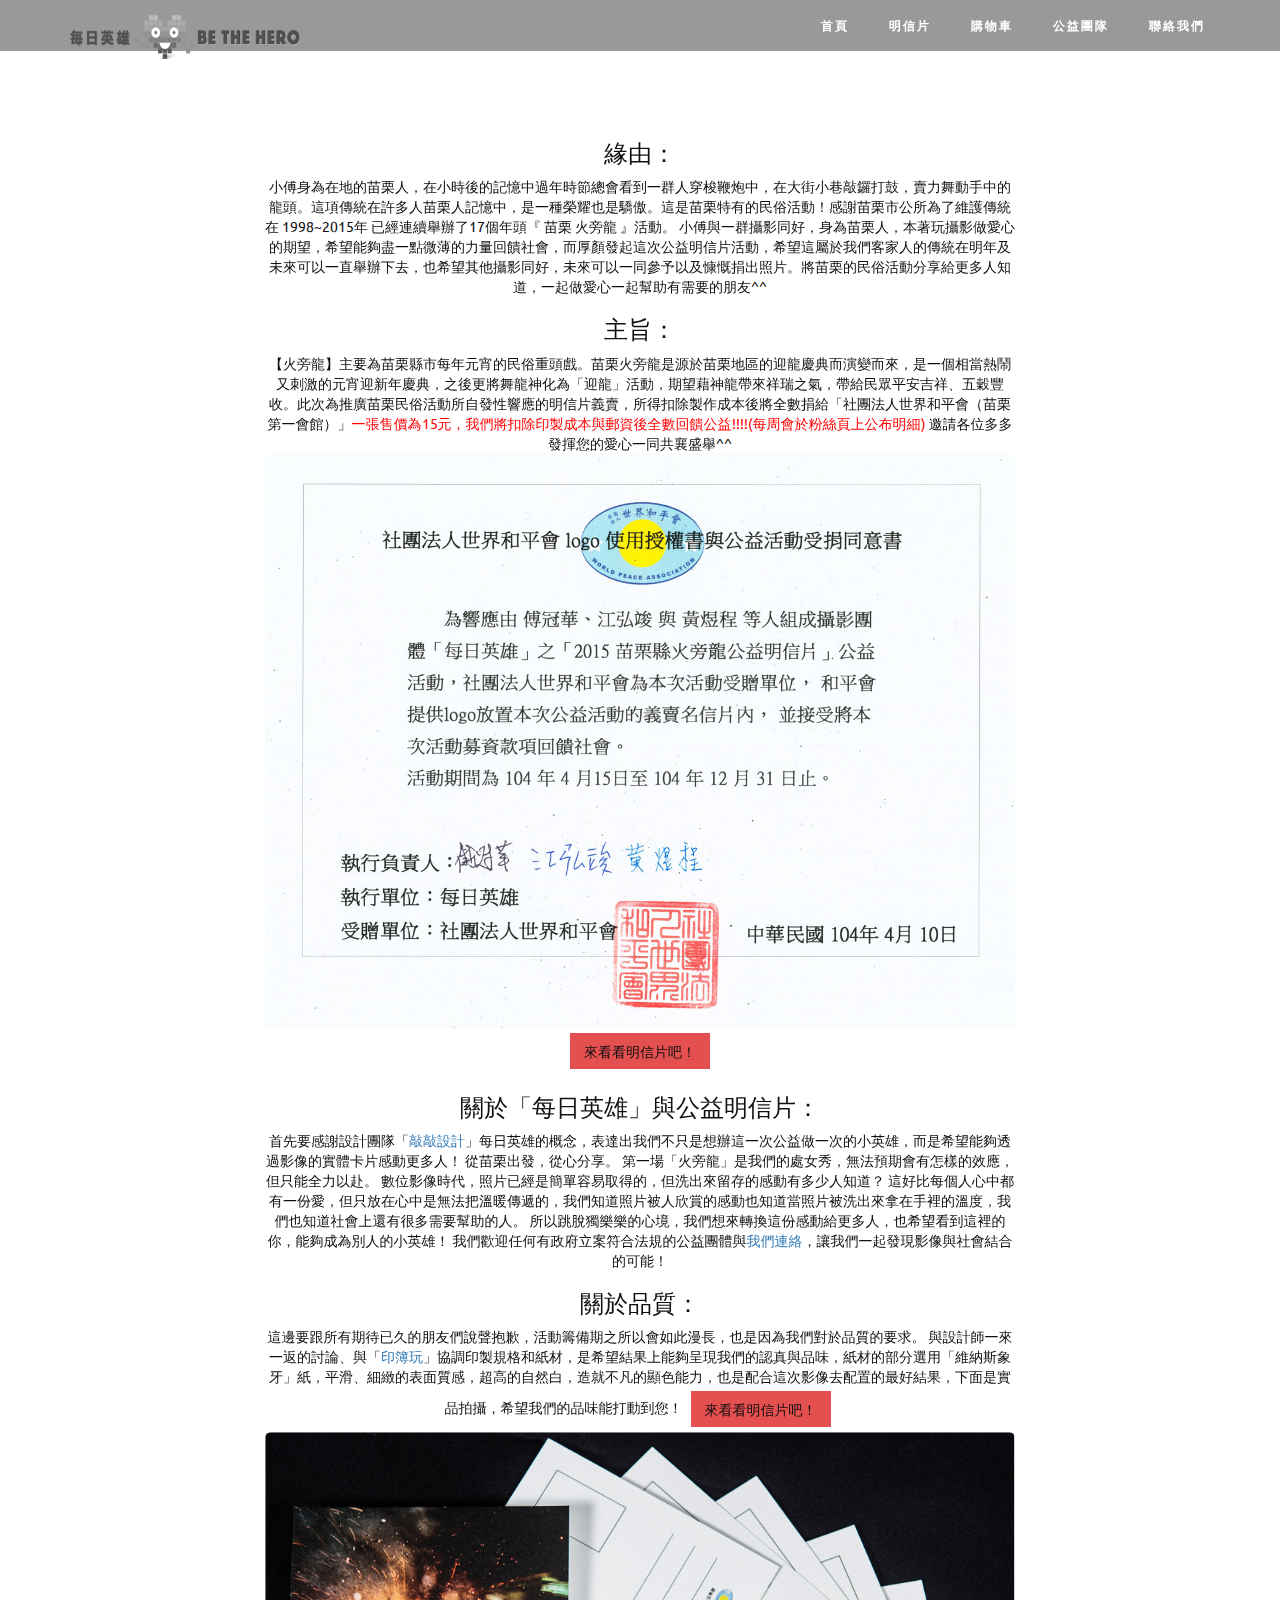
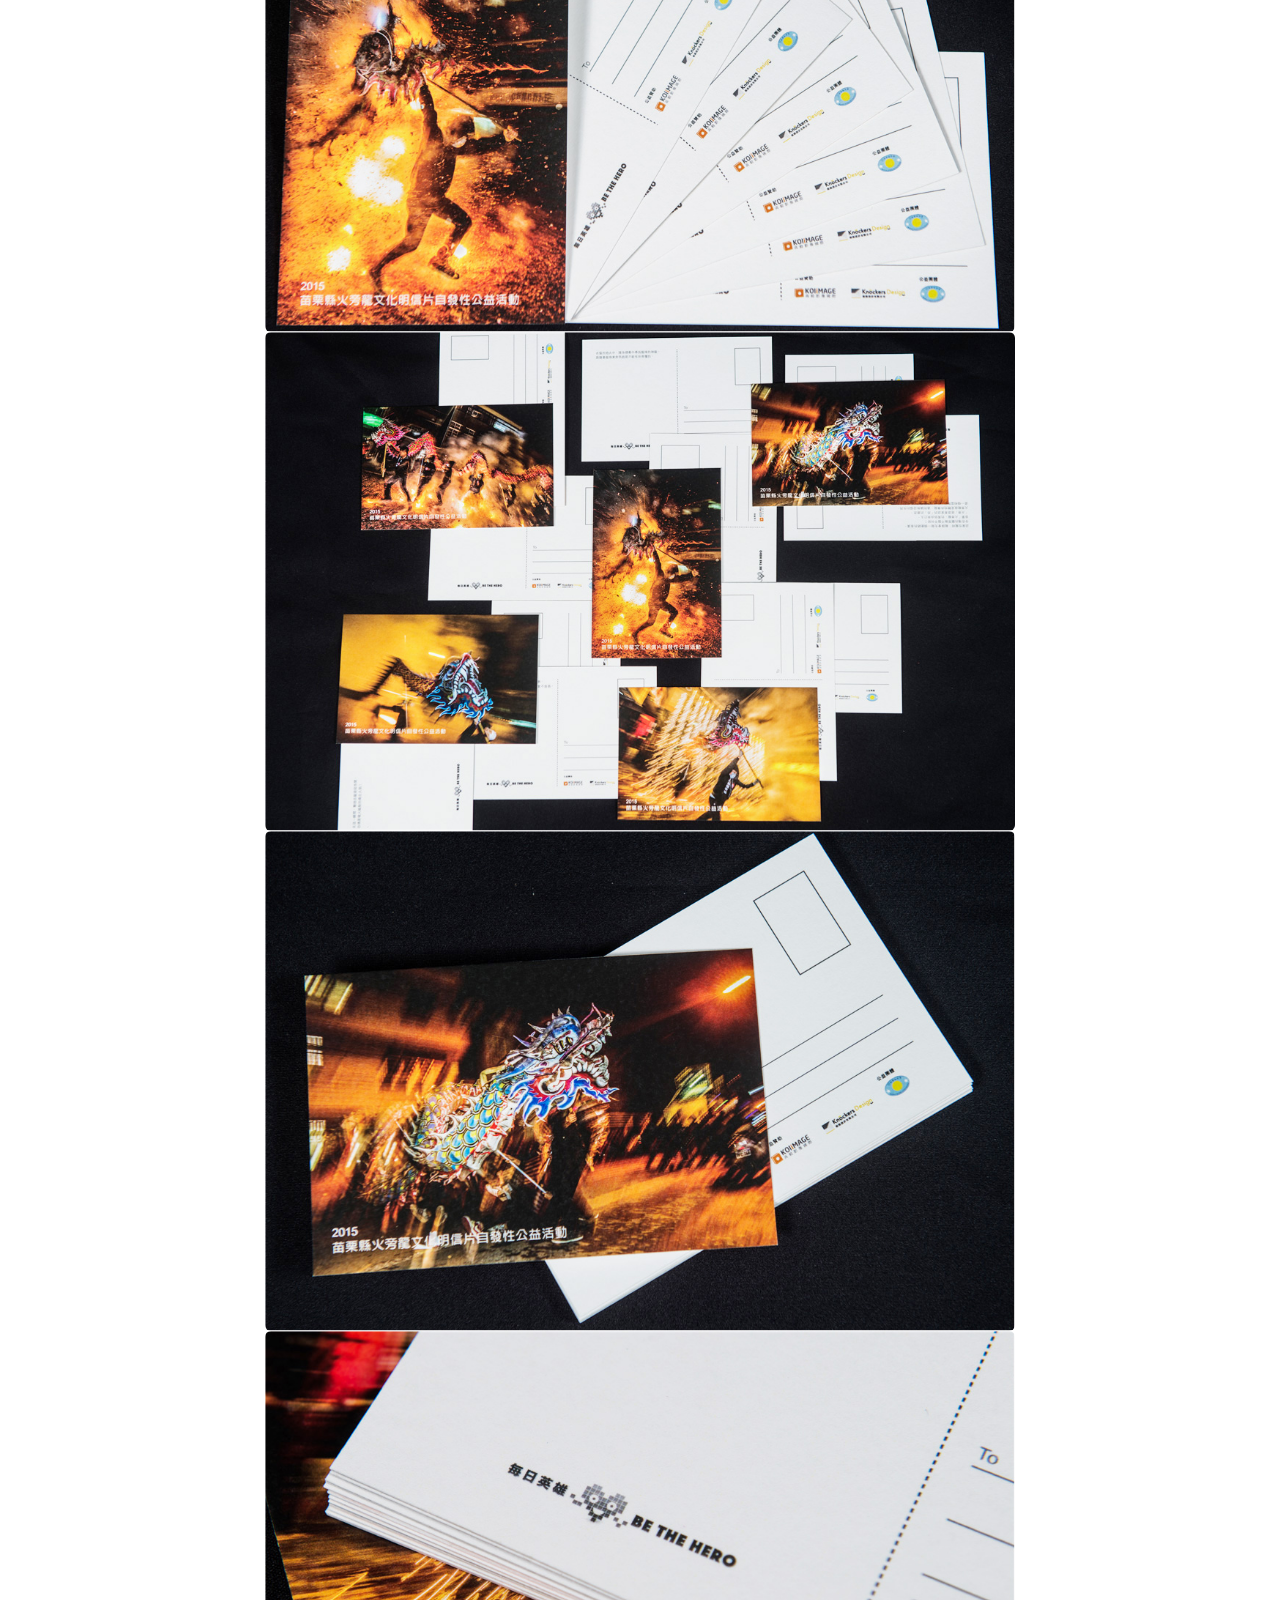
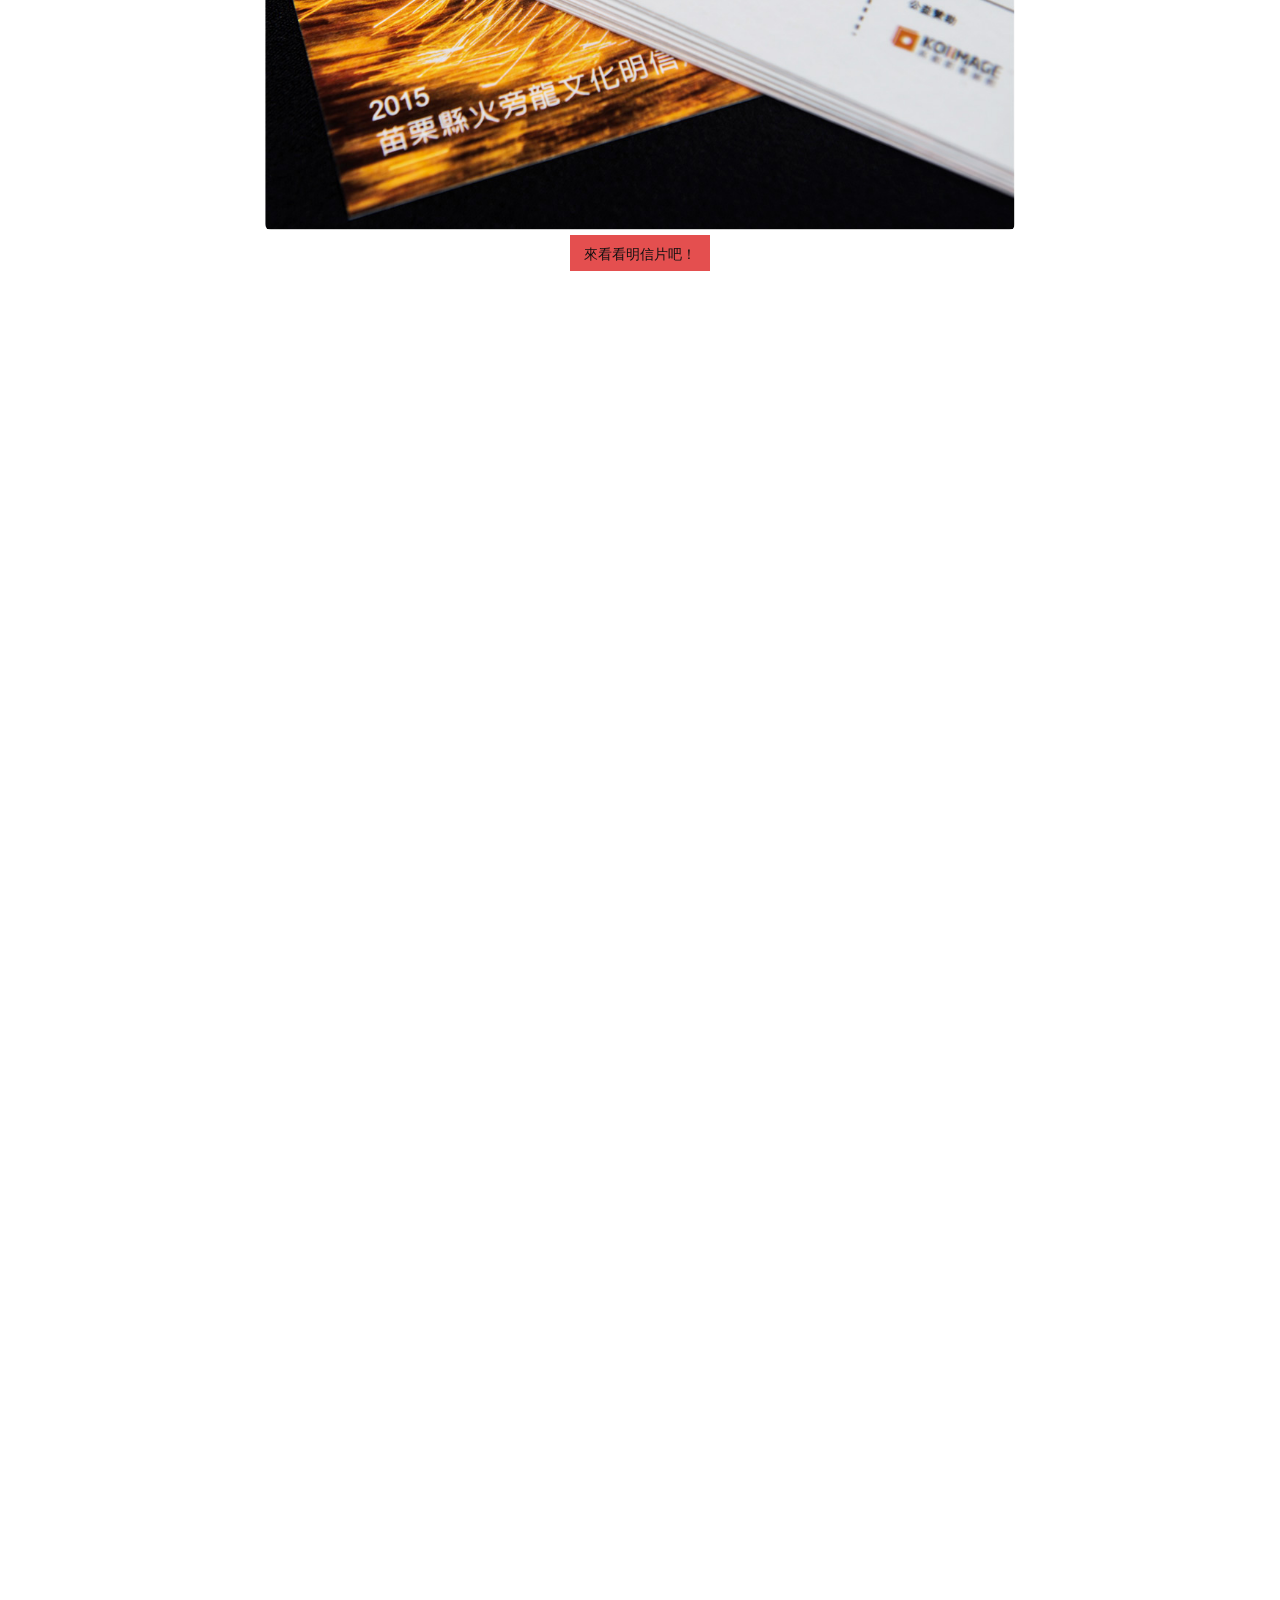
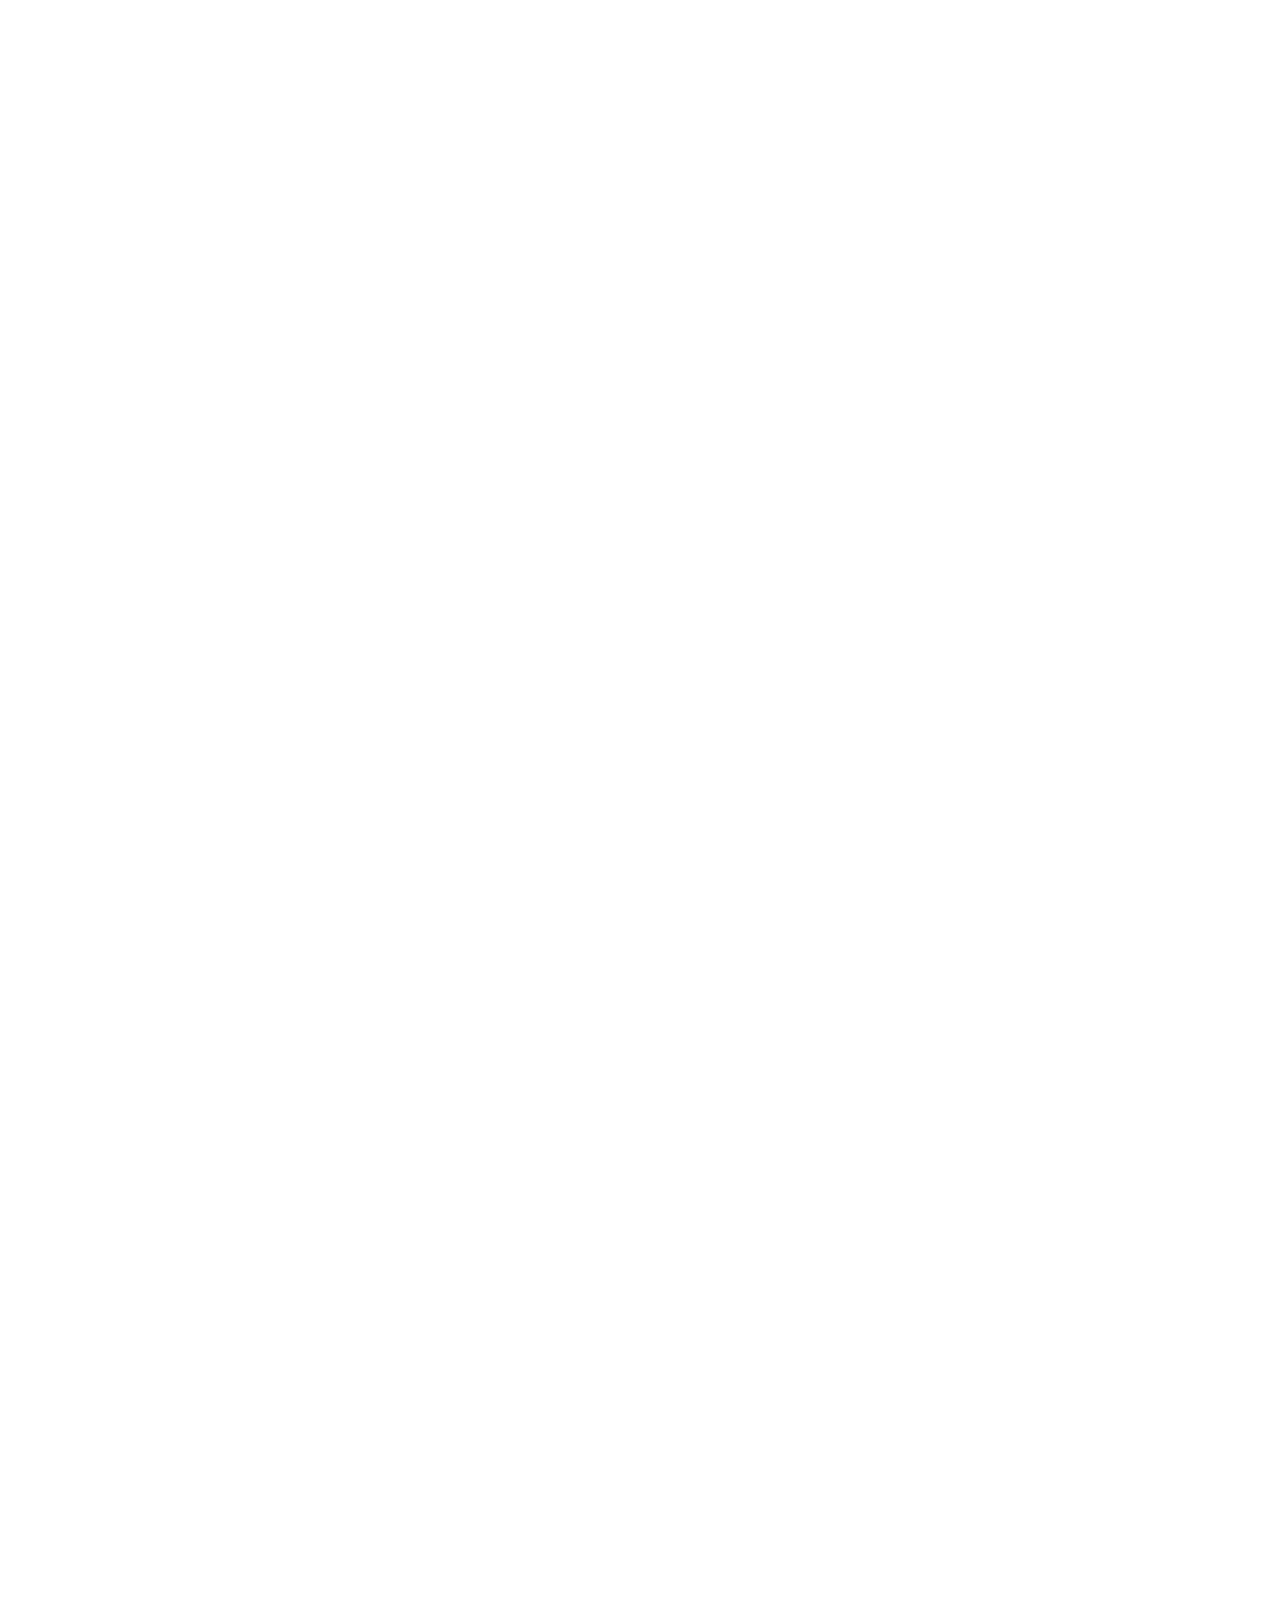
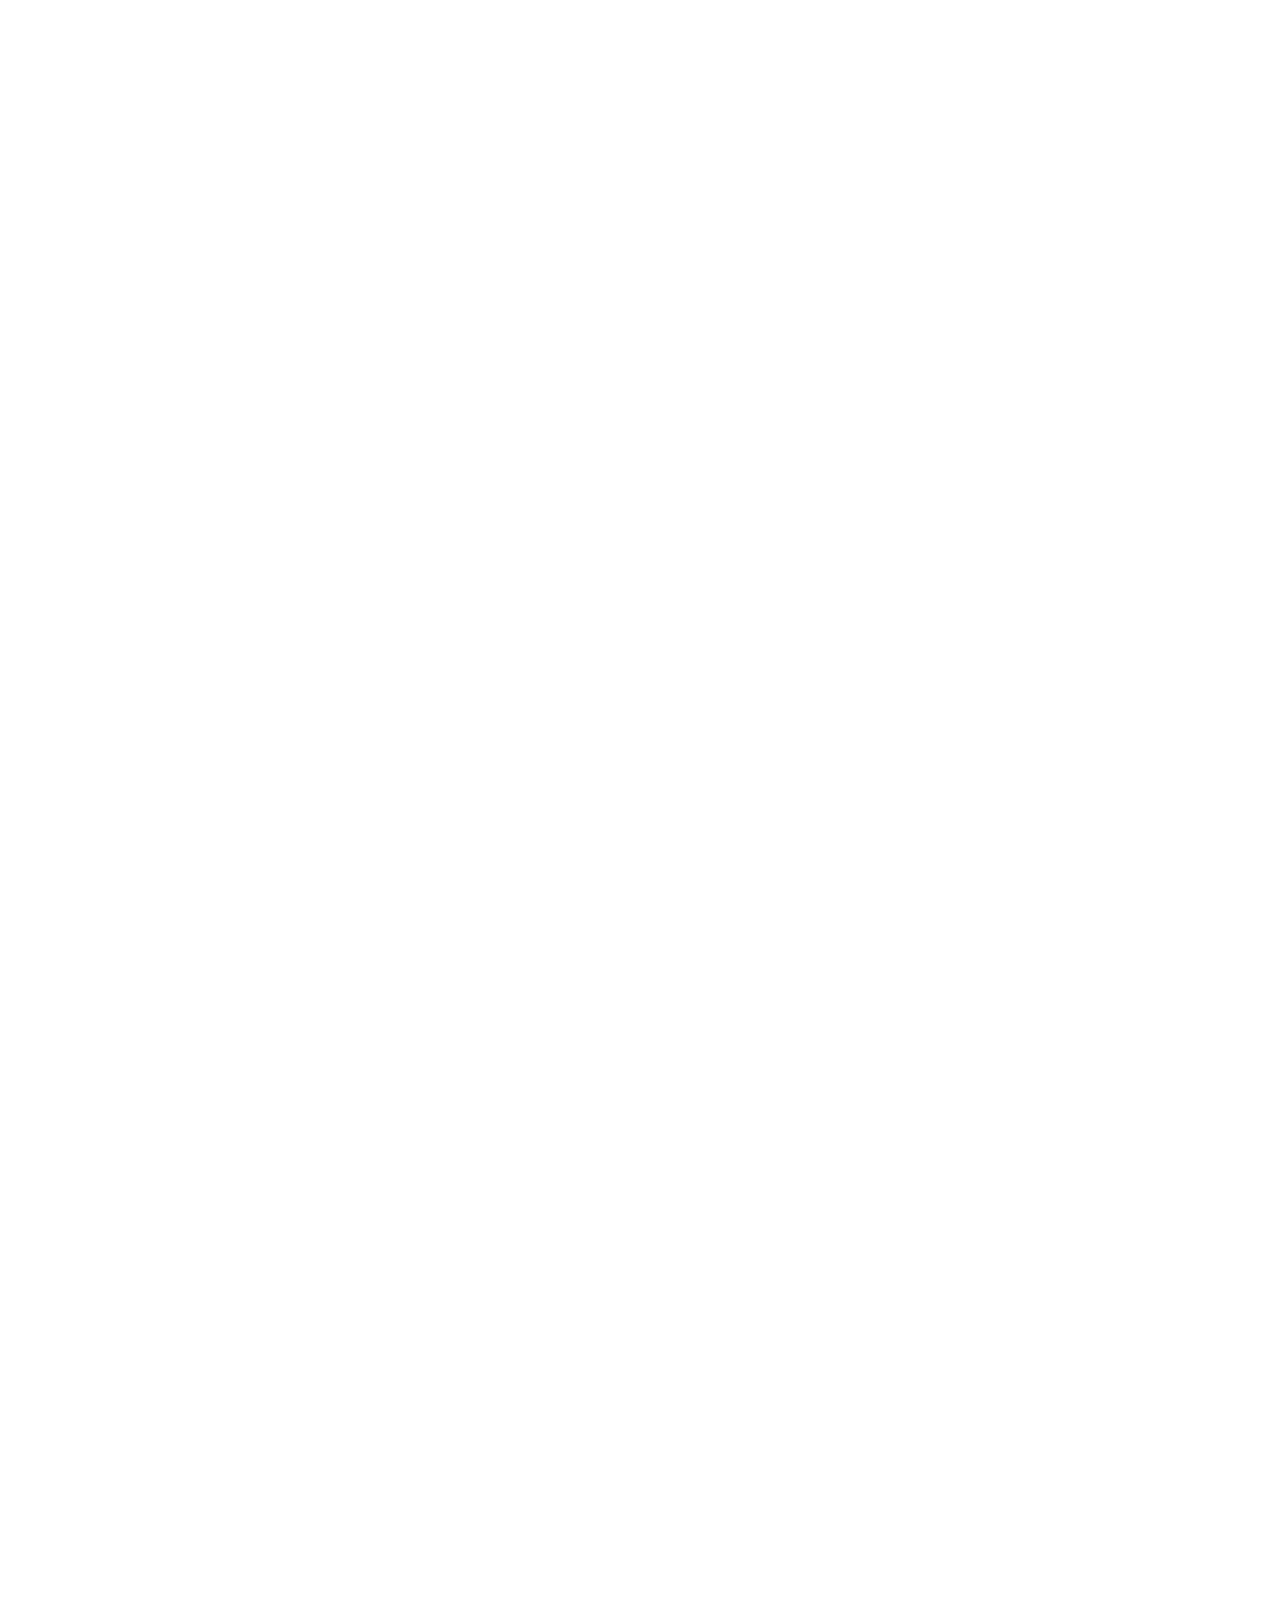
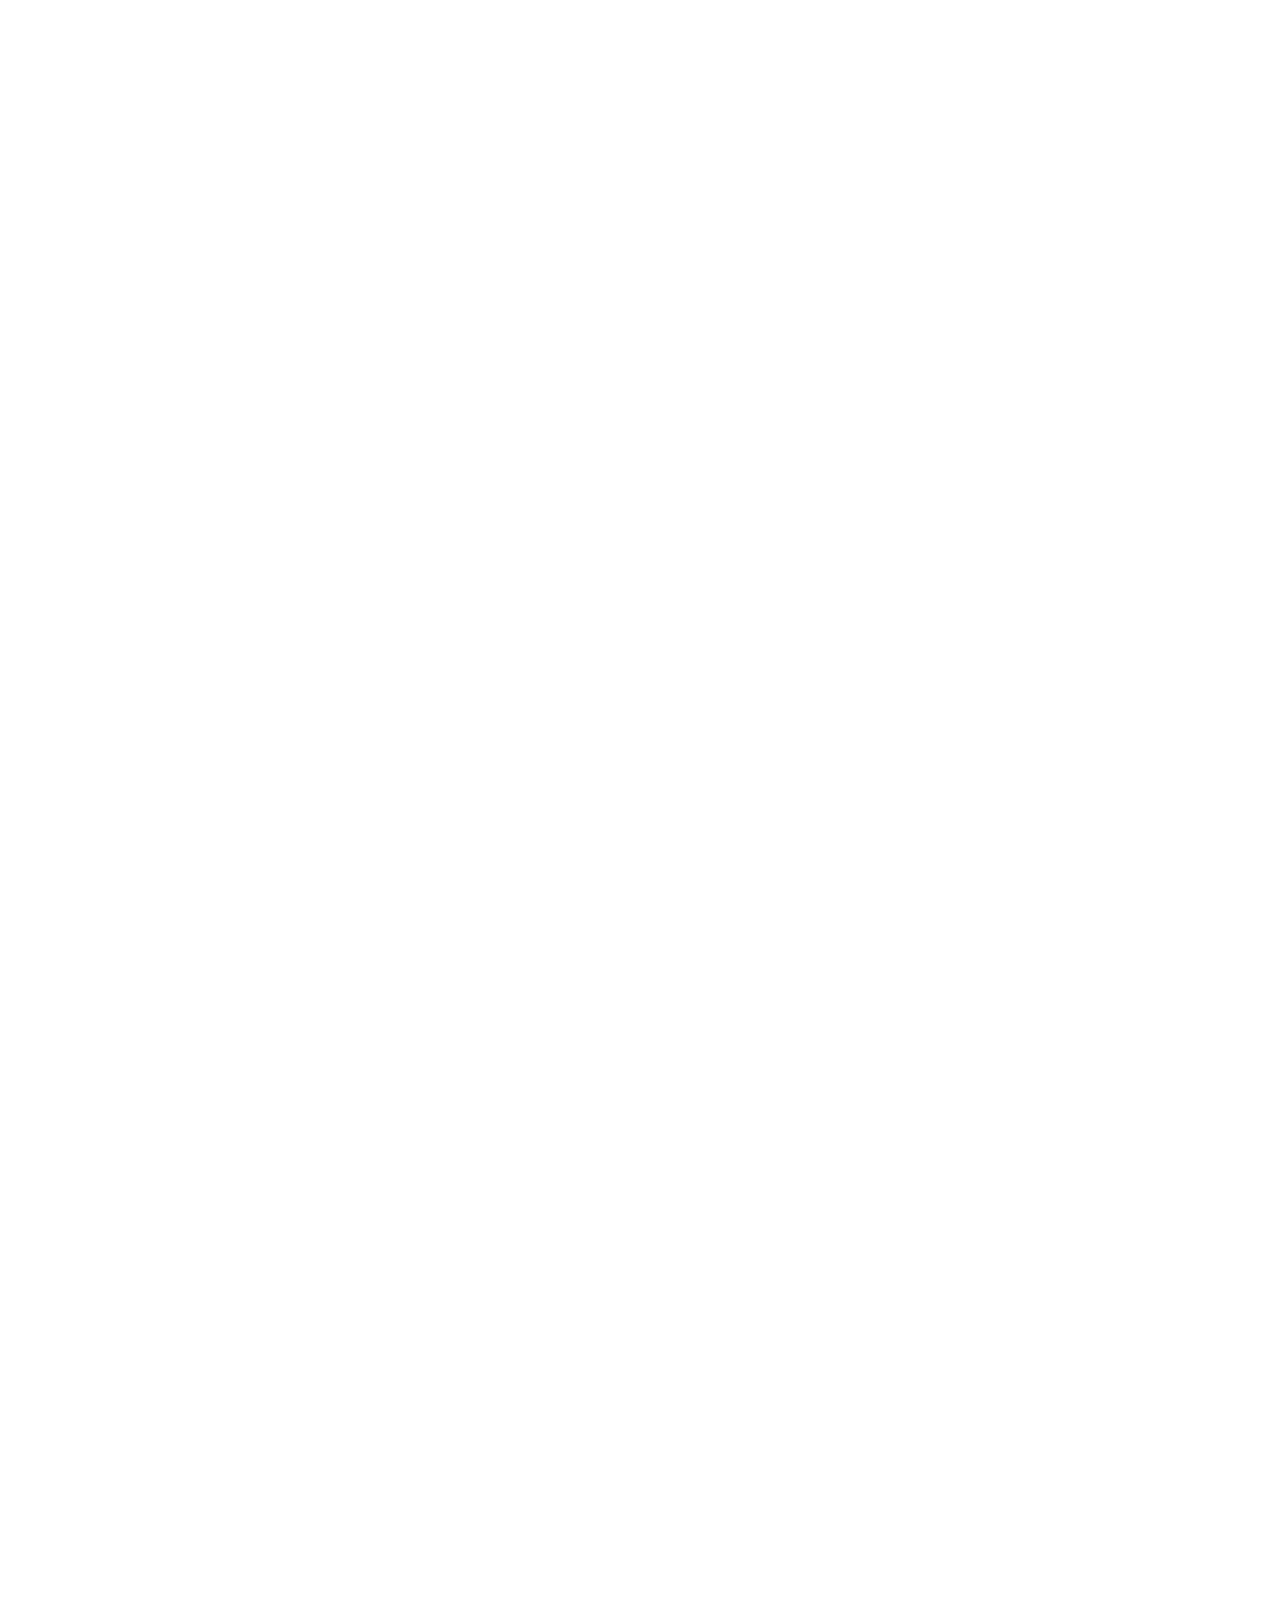
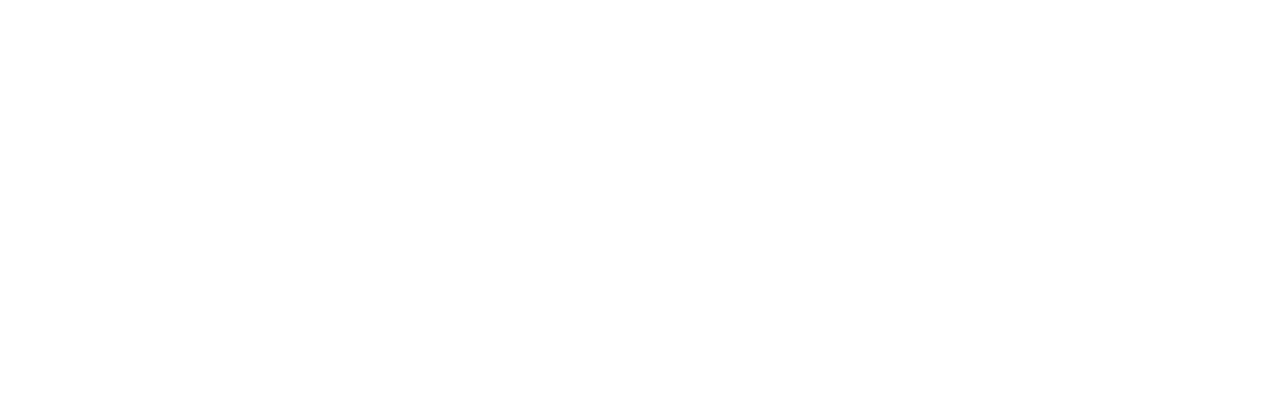
==== postcard-campaign01/index.html @ f2a94be0 "init" ====
<!DOCTYPE html>
<html lang="zh_TW" class="no-js" >
<head>
<meta charset="utf-8" />
<meta name="viewport" content="width=device-width, initial-scale=1, maximum-scale=1" />
<meta name="description" content="" />
<meta name="author" content="Mxp.TW" />
<!--[if IE]>
<meta http-equiv="X-UA-Compatible" content="IE=edge,chrome=1">
<![endif]-->
<title>每日英雄 - 2015 苗栗縣火旁龍明信片自發性公益活動</title>
<link rel='shortcut icon' type='image/x-icon' href='../static/camp01/fav.ico' />
<link rel="image_src" href="../static/assets/img/fbsharelogo.png"/>
<meta property="og:title" content="每日英雄 - 2015 苗栗縣火旁龍明信片自發性公益活動"/>
<meta name="description" content="「每日英雄」的概念是「在日常生活的每一天，我們都可以或是都應該要當自己與別人的英雄，為了社會為了自己努力，成就每一個
有愛的瞬間」">
<meta property="og:description" content="「每日英雄」的概念是「在日常生活的每一天，我們都可以或是都應該要當自己與別人的英雄，為了社會為了自己努力，成就每一個
有愛的瞬間」"/>
<meta property="og:type" content="article"/>
<meta property="article:tag" content="公益 ,明信片 ,每日英雄 ,火旁龍 ,苗栗 ,地方文化 ,民俗活動"/>
<meta property="og:image" content="../static/assets/img/fbsharelogo.png"/>
<meta property="article:author" content="Mxp.TW"/>
<link rel="canonical" href="https://www.mxp.tw/dailyhero/postcard-campaign01/"/>
<meta property="og:url" content="https://www.mxp.tw/dailyhero/postcard-campaign01/"/>
<link rel="author" href="https://www.mxp.tw/"/>
<!-- BOOTSTRAP CORE CSS -->
<link href="../static/assets/css/bootstrap.css" rel="stylesheet" />
<!-- ION ICONS STYLES -->
<link href="../static/assets/css/ionicons.css" rel="stylesheet" />
<!-- FONT AWESOME ICONS STYLES -->
<link href="../static/assets/css/font-awesome.css" rel="stylesheet" />
<!-- FANCYBOX POPUP STYLES -->
<link href="../static/assets/js/source/jquery.fancybox.css" rel="stylesheet" />
<!-- STYLES FOR VIEWPORT ANIMATION -->
<link href="../static/assets/css/animations.min.css" rel="stylesheet" />
<!-- CUSTOM CSS -->
<link href="../static/assets/css/style-red.css" rel="stylesheet" />
<link href="../static/assets/css/bootstrap-select.min.css" rel="stylesheet" />
<link href="../static/assets/css/bootstrap-spinner.css" rel="stylesheet" />
<link href="../static/assets/css/waitMe.min.css" rel="stylesheet" />
<!-- HTML5 Shiv and Respond.js for IE8 support of HTML5 elements and media queries -->
<!-- WARNING: Respond.js doesn't work if you view the page via file:// -->
<!--[if lt IE 9]>
<script src="https://oss.maxcdn.com/libs/html5shiv/3.7.0/html5shiv.js"></script>
<script src="https://oss.maxcdn.com/libs/respond.js/1.4.2/respond.min.js"></script>
<![endif]-->
<script>
  (function(i,s,o,g,r,a,m){i['GoogleAnalyticsObject']=r;i[r]=i[r]||function(){
  (i[r].q=i[r].q||[]).push(arguments)},i[r].l=1*new Date();a=s.createElement(o),
  m=s.getElementsByTagName(o)[0];a.async=1;a.src=g;m.parentNode.insertBefore(a,m)
  })(window,document,'script','//www.google-analytics.com/analytics.js','ga');

  ga('create', 'UA-44220076-3', 'auto');
  ga('send', 'pageview');

</script>
</head>
<body data-spy="scroll" data-target="#menu-section">
<!--MENU SECTION START-->
<div class="navbar navbar-inverse navbar-fixed-top scroll-me" id="menu-section" >
<div class="container">
<div class="navbar-header">
<button type="button" class="navbar-toggle" data-toggle="collapse" data-target=".navbar-collapse">
<span class="icon-bar"></span>
<span class="icon-bar"></span>
<span class="icon-bar"></span>
</button>
<a class="navbar-brand" href="https://www.facebook.com/DailyHeroTeam"><img src="../static/assets/img/dhlogo.png" alt="2015火旁龍明信片公益活動" />
</a>
</div>
<div class="navbar-collapse collapse">
<ul class="nav navbar-nav navbar-right">
<li><div class="fb-like" style="top:10px;" data-href="https://www.mxp.tw/dailyhero/postcard-campaign01/" data-width="200px" data-layout="button" data-action="like" data-show-faces="false" data-share="true"></div></li>
<li><a href="https://www.mxp.tw/dailyhero/postcard-campaign01/#home">首頁</a></li>
<li><a href="https://www.mxp.tw/dailyhero/postcard-campaign01/#card">明信片</a></li>
<li><a href="https://www.mxp.tw/dailyhero/postcard-campaign01/#checkout">購物車</a></li>
<li><a href="https://www.mxp.tw/dailyhero/postcard-campaign01/#team">公益團隊</a></li>
<li><a href="https://www.mxp.tw/dailyhero/postcard-campaign01/#contact">聯絡我們</a></li>
</ul>
</div>

</div>
</div>
<!--MENU SECTION END-->



<!--HOME SECTION START-->
<div id="home">
<div class="container">
<div class="row animate-in" data-anim-type="fade-in-up">
<div class="col-sm-6 col-sm-offset-3 col-md-6 col-md-offset-3 col-lg-8 col-lg-offset-2 scroll-me">
<h3>緣由：</h3>
小傅身為在地的苗栗人，在小時後的記憶中過年時節總會看到一群人穿梭鞭炮中，在大街小巷敲鑼打鼓，賣力舞動手中的龍頭。這項傳統在許多人苗栗人記憶中，是一種榮耀也是驕傲。這是苗栗特有的民俗活動！感謝苗栗市公所為了維護傳統在 1998~2015年 已經連續舉辦了17個年頭『 苗栗 火旁龍 』活動。

小傅與一群攝影同好，身為苗栗人，本著玩攝影做愛心的期望，希望能夠盡一點微薄的力量回饋社會，而厚顏發起這次公益明信片活動，希望這屬於我們客家人的傳統在明年及未來可以一直舉辦下去，也希望其他攝影同好，未來可以一同參予以及慷慨捐出照片。將苗栗的民俗活動分享給更多人知道，一起做愛心一起幫助有需要的朋友^^
<h3>主旨：</h3>
【火旁龍】主要為苗栗縣市每年元宵的民俗重頭戲。苗栗火旁龍是源於苗栗地區的迎龍慶典而演變而來，是一個相當熱鬧又刺激的元宵迎新年慶典，之後更將舞龍神化為「迎龍」活動，期望藉神龍帶來祥瑞之氣，帶給民眾平安吉祥、五穀豐收。此次為推廣苗栗民俗活動所自發性響應的明信片義賣，所得扣除製作成本後將全數捐給「社團法人世界和平會（苗栗第一會館）」<span style="color: red;">一張售價為15元，我們將扣除印製成本與郵資後全數回饋公益!!!!(每周會於粉絲頁上公布明細)</span>
邀請各位多多發揮您的愛心一同共襄盛舉^^


<a class="fancybox-media" title="每日英雄與社團法人世界和平會合作" href="../static/assets/img/wpauth.jpg">
<img class="img-responsive img-rounded" src="../static/assets/img/wpauth.jpg" alt="每日英雄與社團法人世界和平會合作" />
</a>

<a class="btn button-custom btn-custom-two" href="#card">來看看明信片吧！</a>
<h3>關於「每日英雄」與公益明信片：</h3>
首先要感謝設計團隊「<a href="./#team">敲敲設計</a>」每日英雄的概念，表達出我們不只是想辦這一次公益做一次的小英雄，而是希望能夠透過影像的實體卡片感動更多人！

從苗栗出發，從心分享。

第一場「火旁龍」是我們的處女秀，無法預期會有怎樣的效應，但只能全力以赴。

數位影像時代，照片已經是簡單容易取得的，但洗出來留存的感動有多少人知道？

這好比每個人心中都有一份愛，但只放在心中是無法把溫暖傳遞的，我們知道照片被人欣賞的感動也知道當照片被洗出來拿在手裡的溫度，我們也知道社會上還有很多需要幫助的人。

所以跳脫獨樂樂的心境，我們想來轉換這份感動給更多人，也希望看到這裡的你，能夠成為別人的小英雄！

我們歡迎任何有政府立案符合法規的公益團體與<a href="./#contact">我們連絡</a>，讓我們一起發現影像與社會結合的可能！
<h3>關於品質：</h3>
這邊要跟所有期待已久的朋友們說聲抱歉，活動籌備期之所以會如此漫長，也是因為我們對於品質的要求。

與設計師一來一返的討論、與「<a href="./#team">印簿玩</a>」協調印製規格和紙材，是希望結果上能夠呈現我們的認真與品味，紙材的部分選用「維納斯象牙」紙，平滑、細緻的表面質感，超高的自然白，造就不凡的顯色能力，也是配合這次影像去配置的最好結果，下面是實品拍攝，希望我們的品味能打動到您！

<a class="btn button-custom btn-custom-two" href="#card">來看看明信片吧！</a>

<a class="fancybox-media" title="每日英雄與印簿玩公益印刷合作" href="../static/assets/img/sample02.jpg">
<img class="img-responsive img-rounded" src="../static/assets/img/sample02.jpg" alt="每日英雄與印簿玩公益印刷合作" />
</a>
<a class="fancybox-media" title="每日英雄與印簿玩公益印刷合作" href="../static/assets/img/sample03.jpg">
<img class="img-responsive img-rounded" src="../static/assets/img/sample03.jpg" alt="每日英雄與印簿玩公益印刷合作" />
</a>
<a class="fancybox-media" title="每日英雄與印簿玩公益印刷合作" href="../static/assets/img/sample04.jpg">
<img class="img-responsive img-rounded" src="../static/assets/img/sample04.jpg" alt="每日英雄與印簿玩公益印刷合作" />
</a>
<a class="fancybox-media" title="每日英雄與印簿玩公益印刷合作" href="../static/assets/img/sample05.jpg">
<img class="img-responsive img-rounded" src="../static/assets/img/sample05.jpg" alt="每日英雄與印簿玩公益印刷合作" />
</a>

<a class="btn button-custom btn-custom-two" href="#card">來看看明信片吧！</a>

</div>
</div>
</div>
</div>
<!--HOME SECTION END-->
<!--CARD SECTION START-->

<section id="card">
<div class="container">
<div class="row text-center header animate-in" data-anim-type="fade-in-up">
<div class="col-xs-12 col-sm-12 col-md-12 col-lg-12">
<h3>點選卡片圖示查看</h3>

<hr />

</div>
</div>
<div class="row pad-bottom animate-in" data-anim-type="fade-in-up">
<div class="col-xs-12 col-sm-3 col-md-3 col-lg-3">
<h2>#1 - 包龍</h2>
<div class="work-wrapper"><a class="fancybox-media" title="#1 - 包龍" href="../static/camp01/1.jpg">
<img class="img-responsive img-rounded" src="../static/camp01/1.jpg" alt="" />
</a>
<h4>#1 - 包龍</h4>
</div>
</div>
<div class="col-xs-12 col-sm-3 col-md-3 col-lg-3">
<h3>選擇張數</h3>
<select id="c1" class="selectpicker">
<option>0</option>
<option>1</option>
<option>2</option>
<option>3</option>
<option>4</option>
<option>5</option>
<option>6</option>
<option>7</option>
<option>8</option>
<option>9</option>
<option>10</option>
</select>

</div>
<div class="col-xs-12 col-sm-3 col-md-3 col-lg-3">
<h2>#2 - 丟炮手</h2>
<div class="work-wrapper"><a class="fancybox-media" title="#2 - 丟炮手" href="../static/camp01/2.jpg">
<img class="img-responsive img-rounded" src="../static/camp01/2.jpg" alt="" />
</a>
<h4>#2 - 丟炮手</h4>
</div>
</div>
<div class="col-xs-12 col-sm-3 col-md-3 col-lg-3">
<h3>選擇張數</h3>
<select id="c2" class="selectpicker">
<option>0</option>
<option>1</option>
<option>2</option>
<option>3</option>
<option>4</option>
<option>5</option>
<option>6</option>
<option>7</option>
<option>8</option>
<option>9</option>
<option>10</option>
</select>

</div>
</div>
<div class="row pad-bottom animate-in" data-anim-type="fade-in-up">
<div class="col-xs-12 col-sm-3 col-md-3 col-lg-3">
<h2>#3 - 表演舞龍</h2>
<div class="work-wrapper"><a class="fancybox-media" title="#3 - 表演舞龍" href="../static/camp01/3.jpg">
<img class="img-responsive img-rounded" src="../static/camp01/3.jpg" alt="" />
</a>
<h4>#3 - 表演舞龍</h4>
</div>
</div>
<div class="col-xs-12 col-sm-3 col-md-3 col-lg-3">
<h3>選擇張數</h3>
<select id="c3" class="selectpicker">
<option>0</option>
<option>1</option>
<option>2</option>
<option>3</option>
<option>4</option>
<option>5</option>
<option>6</option>
<option>7</option>
<option>8</option>
<option>9</option>
<option>10</option>
</select>

</div>
<div class="col-xs-12 col-sm-3 col-md-3 col-lg-3">
<h2>#4 - 勇者</h2>
<div class="work-wrapper"><a class="fancybox-media" title="#4 - 勇者" href="../static/camp01/4.jpg">
<img class="img-responsive img-rounded" src="../static/camp01/4.jpg" alt="" />
</a>
<h4>#4 - 勇者</h4>
</div>
</div>
<div class="col-xs-12 col-sm-3 col-md-3 col-lg-3">
<h3>選擇張數</h3>
<select id="c4" class="selectpicker">
<option>0</option>
<option>1</option>
<option>2</option>
<option>3</option>
<option>4</option>
<option>5</option>
<option>6</option>
<option>7</option>
<option>8</option>
<option>9</option>
<option>10</option>
</select>

</div>
</div>
<div class="row pad-bottom animate-in" data-anim-type="fade-in-up">
<div class="col-xs-12 col-sm-3 col-md-3 col-lg-3">
<h2>#5 - 炸龍頭</h2>
<div class="work-wrapper"><a class="fancybox-media" title="#5 - 炸龍頭" href="../static/camp01/5.jpg">
<img class="img-responsive img-rounded" src="../static/camp01/5.jpg" alt="" />
</a>
<h4>#5 - 炸龍頭</h4>
</div>
</div>
<div class="col-xs-12 col-sm-3 col-md-3 col-lg-3">
<h3>選擇張數</h3>
<select id="c5" class="selectpicker">
<option>0</option>
<option>1</option>
<option>2</option>
<option>3</option>
<option>4</option>
<option>5</option>
<option>6</option>
<option>7</option>
<option>8</option>
<option>9</option>
<option>10</option>
</select>

</div>
<div class="col-xs-12 col-sm-3 col-md-3 col-lg-3">
<h2>#6 - 飛身搶珠</h2>
<div class="work-wrapper"><a class="fancybox-media" title="#6 - 飛身搶珠" href="../static/camp01/6.jpg">
<img class="img-responsive img-rounded" src="../static/camp01/6.jpg" alt="" />
</a>
<h4>#6 - 飛身搶珠</h4>
</div>
</div>
<div class="col-xs-12 col-sm-3 col-md-3 col-lg-3">
<h3>選擇張數</h3>
<select id="c6" class="selectpicker">
<option>0</option>
<option>1</option>
<option>2</option>
<option>3</option>
<option>4</option>
<option>5</option>
<option>6</option>
<option>7</option>
<option>8</option>
<option>9</option>
<option>10</option>
</select>

</div>
</div>
<div class="row pad-bottom animate-in" data-anim-type="fade-in-up">
<div class="col-xs-12 col-sm-3 col-md-3 col-lg-3">
<h2>#7 - 飛舞</h2>
<div class="work-wrapper"><a class="fancybox-media" title="#7 - 飛舞" href="../static/camp01/7.jpg">
<img class="img-responsive img-rounded" src="../static/camp01/7.jpg" alt="" />
</a>
<h4>#7 - 飛舞</h4>
</div>
</div>
<div class="col-xs-12 col-sm-3 col-md-3 col-lg-3">
<h3>選擇張數</h3>
<select id="c7" class="selectpicker">
<option>0</option>
<option>1</option>
<option>2</option>
<option>3</option>
<option>4</option>
<option>5</option>
<option>6</option>
<option>7</option>
<option>8</option>
<option>9</option>
<option>10</option>
</select>

</div>
<div class="col-xs-12 col-sm-3 col-md-3 col-lg-3">
<h2>#8 - 氣勢</h2>
<div class="work-wrapper"><a class="fancybox-media" title="#8 - 氣勢" href="../static/camp01/8.jpg">
<img class="img-responsive img-rounded" src="../static/camp01/8.jpg" alt="" />
</a>
<h4>#8 - 氣勢</h4>
</div>
</div>
<div class="col-xs-12 col-sm-3 col-md-3 col-lg-3">
<h3>選擇張數</h3>
<select id="c8" class="selectpicker">
<option>0</option>
<option>1</option>
<option>2</option>
<option>3</option>
<option>4</option>
<option>5</option>
<option>6</option>
<option>7</option>
<option>8</option>
<option>9</option>
<option>10</option>
</select>

</div>
</div>
<div class="row pad-bottom animate-in" data-anim-type="fade-in-up">
<div class="col-xs-12 col-sm-3 col-md-3 col-lg-3">
<h2>#9 - 浴火重生</h2>
<div class="work-wrapper"><a class="fancybox-media" title="#9 - 浴火重生" href="../static/camp01/9.jpg">
<img class="img-responsive img-rounded" src="../static/camp01/9.jpg" alt="" />
</a>
<h4>#9 - 浴火重生</h4>
</div>
</div>
<div class="col-xs-12 col-sm-3 col-md-3 col-lg-3">
<h3>選擇張數</h3>
<select id="c9" class="selectpicker">
<option>0</option>
<option>1</option>
<option>2</option>
<option>3</option>
<option>4</option>
<option>5</option>
<option>6</option>
<option>7</option>
<option>8</option>
<option>9</option>
<option>10</option>
</select>

</div>
<div class="col-xs-12 col-sm-3 col-md-3 col-lg-3">
<h2>#10 - 神龍下凡</h2>
<div class="work-wrapper"><a class="fancybox-media" title="#10 - 神龍下凡" href="../static/camp01/10.jpg">
<img class="img-responsive img-rounded" src="../static/camp01/10.jpg" alt="" />
</a>
<h4>#10 - 神龍下凡</h4>
</div>
</div>
<div class="col-xs-12 col-sm-3 col-md-3 col-lg-3">
<h3>選擇張數</h3>
<select id="c10" class="selectpicker">
<option>0</option>
<option>1</option>
<option>2</option>
<option>3</option>
<option>4</option>
<option>5</option>
<option>6</option>
<option>7</option>
<option>8</option>
<option>9</option>
<option>10</option>
</select>

</div>
</div>
<div class="row pad-bottom animate-in" data-anim-type="fade-in-up">
<div class="col-xs-12 col-sm-3 col-md-3 col-lg-3">
<h2>#11 - 神龍搶珠</h2>
<div class="work-wrapper"><a class="fancybox-media" title="#11 - 神龍搶珠" href="../static/camp01/11.jpg">
<img class="img-responsive img-rounded" src="../static/camp01/11.jpg" alt="" />
</a>
<h4>#11 - 神龍搶珠</h4>
</div>
</div>
<div class="col-xs-12 col-sm-3 col-md-3 col-lg-3">
<h3>選擇張數</h3>
<select id="c11" class="selectpicker">
<option>0</option>
<option>1</option>
<option>2</option>
<option>3</option>
<option>4</option>
<option>5</option>
<option>6</option>
<option>7</option>
<option>8</option>
<option>9</option>
<option>10</option>
</select>

</div>
<div class="col-xs-12 col-sm-3 col-md-3 col-lg-3">
<h2>#12 - 噴火龍</h2>
<div class="work-wrapper"><a class="fancybox-media" title="#12 - 噴火龍" href="../static/camp01/12.jpg">
<img class="img-responsive img-rounded" src="../static/camp01/12.jpg" alt="" />
</a>
<h4>#12 - 噴火龍</h4>
</div>
</div>
<div class="col-xs-12 col-sm-3 col-md-3 col-lg-3">
<h3>選擇張數</h3>
<select id="c12" class="selectpicker">
<option>0</option>
<option>1</option>
<option>2</option>
<option>3</option>
<option>4</option>
<option>5</option>
<option>6</option>
<option>7</option>
<option>8</option>
<option>9</option>
<option>10</option>
</select>

</div>
</div>
<div class="row pad-bottom animate-in" data-anim-type="fade-in-up">
<div class="col-xs-12 col-sm-3 col-md-3 col-lg-3">
<h2>#13 - 衝火陣</h2>
<div class="work-wrapper"><a class="fancybox-media" title="#13 - 衝火陣" href="../static/camp01/13.jpg">
<img class="img-responsive img-rounded" src="../static/camp01/13.jpg" alt="" />
</a>
<h4>#13 - 衝火陣</h4>
</div>
</div>
<div class="col-xs-12 col-sm-3 col-md-3 col-lg-3">
<h3>選擇張數</h3>
<select id="c13" class="selectpicker">
<option>0</option>
<option>1</option>
<option>2</option>
<option>3</option>
<option>4</option>
<option>5</option>
<option>6</option>
<option>7</option>
<option>8</option>
<option>9</option>
<option>10</option>
</select>

</div>
<div class="col-xs-12 col-sm-3 col-md-3 col-lg-3">
<h2>#14 - 龍躍搶珠</h2>
<div class="work-wrapper"><a class="fancybox-media" title="#14 - 龍躍搶珠" href="../static/camp01/14.jpg">
<img class="img-responsive img-rounded" src="../static/camp01/14.jpg" alt="" />
</a>
<h4>#14 - 龍躍搶珠</h4>
</div>
</div>
<div class="col-xs-12 col-sm-3 col-md-3 col-lg-3">
<h3>選擇張數</h3>
<select id="c14" class="selectpicker">
<option>0</option>
<option>1</option>
<option>2</option>
<option>3</option>
<option>4</option>
<option>5</option>
<option>6</option>
<option>7</option>
<option>8</option>
<option>9</option>
<option>10</option>
</select>

</div>
</div>
<div class="row pad-bottom animate-in" data-anim-type="fade-in-up">
<div class="col-xs-12 col-sm-3 col-md-3 col-lg-3">
<h2>#15 - 擺陣</h2>
<div class="work-wrapper"><a class="fancybox-media" title="#15 - 擺陣" href="../static/camp01/15.jpg">
<img class="img-responsive img-rounded" src="../static/camp01/15.jpg" alt="" />
</a>
<h4>#15 - 擺陣</h4>
</div>
</div>
<div class="col-xs-12 col-sm-3 col-md-3 col-lg-3">
<h3>選擇張數</h3>
<select id="c15" class="selectpicker">
<option>0</option>
<option>1</option>
<option>2</option>
<option>3</option>
<option>4</option>
<option>5</option>
<option>6</option>
<option>7</option>
<option>8</option>
<option>9</option>
<option>10</option>
</select>

</div>
<div class="col-xs-12 col-sm-3 col-md-3 col-lg-3">
<h2>#16 - 躍首</h2>
<div class="work-wrapper"><a class="fancybox-media" title="#16 - 躍首" href="../static/camp01/16.jpg">
<img class="img-responsive img-rounded" src="../static/camp01/16.jpg" alt="" />
</a>
<h4>#16 - 躍首</h4>
</div>
</div>
<div class="col-xs-12 col-sm-3 col-md-3 col-lg-3">
<h3>選擇張數</h3>
<select id="c16" class="selectpicker">
<option>0</option>
<option>1</option>
<option>2</option>
<option>3</option>
<option>4</option>
<option>5</option>
<option>6</option>
<option>7</option>
<option>8</option>
<option>9</option>
<option>10</option>
</select>

</div>
</div>
<div class="row animate-in" data-anim-type="fade-in-up">
<div class="col-xs-12 col-sm-12 col-md-12 col-lg-12">
<h2>全集16張</h2>
<div class="work-wrapper"><a class="fancybox-media" title="全集16張" href="../static/camp01/total.jpg">
<img class="img-responsive img-rounded" src="../static/camp01/total.jpg" alt="" />
</a></div>
</div>
</div>
</div>
</section><!--CARD SECTION END-->

<!--CHECKOUT SECTION START-->

<section id="checkout">
<div class="container">
<div class="row text-center header animate-in" data-anim-type="fade-in-up">
<div class="col-xs-12 col-sm-12 col-md-12 col-lg-12">
<h3>購物車</h3>

<hr />

</div>
</div>
<div class="row animate-in" data-anim-type="fade-in-up">
<div class="col-xs-12 col-sm-12 col-md-12 col-lg-12">
<h2>選購說明</h2>
<ul>
<ul>
	<li>下方選購完成送出訂購後，您將會收到一封訂單確認信，信件包含您所訂購的張數以及我們的郵局匯款資訊，卡片的作業時間預計為7個工作天，然後您就會收到一份精美卡片與社團法人世界和平會印製的義賣感謝狀囉！</li>
	<li>匯款前先填入帳號末五碼，可以減少我們對賬出貨的時間，倘若您還不確定會用哪個帳號匯款，也請您於匯款後使用網站上「<a href="./#contact">聯絡我們</a>」的功能通知我們哦！</li>
<li>每日英雄 匯款資訊：　<font color="red">700</font>郵局 帳號： <font color="red">02910081039484</font> 戶名：黃煜程</li>
</ul>
</div>
</div>
<div class="row pad-bottom animate-in" data-anim-type="fade-in-up">
<div class="col-xs-12 col-sm-6 col-md-6 col-lg-6">
<h2>目前選購資訊(可直接更新數字)</h2>
卡片 1已選擇張數：<input class="c1 quantity" type="text" value="0" /><br />
卡片 2已選擇張數：<input class="c2 quantity" type="text" value="0" /><br />
卡片 3已選擇張數：<input class="c3 quantity" type="text" value="0" /><br />
卡片 4已選擇張數：<input class="c4 quantity" type="text" value="0" /><br />
卡片 5已選擇張數：<input class="c5 quantity" type="text" value="0" /><br />
卡片 6已選擇張數：<input class="c6 quantity" type="text" value="0" /><br />
卡片 7已選擇張數：<input class="c7 quantity" type="text" value="0" /><br />
卡片 8已選擇張數：<input class="c8 quantity" type="text" value="0" /><br />
卡片 9已選擇張數：<input class="c9 quantity" type="text" value="0" /><br />
卡片10已選擇張數：<input class="c10 quantity" type="text" value="0" /><br />
卡片11已選擇張數：<input class="c11 quantity" type="text" value="0" /><br />
卡片12已選擇張數：<input class="c12 quantity" type="text" value="0" /><br />
卡片13已選擇張數：<input class="c13 quantity" type="text" value="0" /><br />
卡片14已選擇張數：<input class="c14 quantity" type="text" value="0" /><br />
卡片15已選擇張數：<input class="c15 quantity" type="text" value="0" /><br />
卡片16已選擇張數：<input class="c16 quantity" type="text" value="0" /><br />
<h3>總數：<span style="color: red;"><label id="totalC">0</label></span> 張</h3>
<h3>總價：<span style="color: red;"><label id="totalM">0</label></span> 元</h3>
</div>
<div class="col-xs-12 col-sm-6 col-md-6 col-lg-6">
<h2>自動選購</h2>
輸入欲購買明信片總張數，程式將會自動分配數量
<input id="rnum" class="quantity" type="text" value="160" /><button id="rcard" class="btn button-custom btn-custom-two">自動分配</button>

※注意： 自動分配將會改變原本所選數量與金額

</div>
<!--**-->
<div class="row animate-in" data-anim-type="fade-in-up">
<div class="col-xs-12 col-sm-6 col-md-6 col-lg-6">
<h2>送出購買單</h2>
姓名：<input id="cname" class="form-control" type="text" placeholder="請輸入您的本名，將會印在義賣狀上哦！(必填)" />
電話：<input id="cphone" class="form-control quantity" type="text" placeholder="請輸入您的電話(必填)" />
Email：<input id="cmail" class="form-control" type="text" placeholder="請輸入您的信箱(必填)" />
匯款帳號末五碼：<input id="cadv" class="form-control quantity" type="text" placeholder="匯款帳號末五碼" />
寄送地址：<input id="caddr" class="form-control" type="text" placeholder="告訴我們要寄到哪裡吧！" />
<button id="send" class="btn button-custom btn-custom-two">送出訂購</button>
</div>
</div>
<!--**-->

</div>
</div>
</section><!--CHECKOUT SECTION END-->
<!--TEAM SECTION START-->

<section id="team">
<div class="container">
<div class="row text-center header animate-in" data-anim-type="fade-in-up">
<div class="col-xs-12 col-sm-12 col-md-12 col-lg-12">
<h3>公益夥伴們</h3>

<hr />

</div>
</div>
<div class="row animate-in" data-anim-type="fade-in-up">
<div class="col-xs-12 col-sm-4 col-md-4 col-lg-4">
<div class="team-wrapper">
<div class="team-inner" style="background-image: url('../static/assets/img/team/fu.jpg');"></div>
<div class="description">
<h3>傅冠華</h3>
<h5><strong> 主辦人 </strong></h5>
本次活動的主辦，嗨～我是傅冠華，是個土生土長的苗栗人，大家都叫我小傅。
明信片的這個活動，其實在2013年就開始計畫了。礙於時間、資源關係一直無法完成。今年很開心的在江弘竣&amp;黃煜程兩位朋友的幫忙下，順利的把計畫推動了！希望這次挑選的照片 你們會喜歡, 謝謝^^
讓我們用明信片，將愛傳遞出去，幫助更多需要幫助的兒童！ 感謝幫忙的各位，也感謝在默默的付出的你們。

</div>
</div>
</div>
<div class="col-xs-12 col-sm-4 col-md-4 col-lg-4">
<div class="team-wrapper">
<div class="team-inner" style="background-image: url('../static/assets/img/team/chun.jpg');"></div>
<div class="description">
<h3>江弘竣</h3>
<h5><strong> 主辦人 </strong></h5>
主辦人之二，負責各項作業整合、網站製作、廠商協調的幕後工作人物，也是攝影愛好者，一直覺得能夠應用所學技術幫助更多人是個很酷的事。與小傅討論這項計畫時剛好手邊有些資源，就一腳踏進來公益囉！

</div>
</div>
</div>
<div class="col-xs-12 col-sm-4 col-md-4 col-lg-4">
<div class="team-wrapper">
<div class="team-inner" style="background-image: url('../static/assets/img/team/huang.jpg');"></div>
<div class="description">
<h3>黃煜程</h3>
<h5><strong> 主辦人 </strong></h5>
主辦人之三，我是小程，在世界和平會擔任志工的學生。
很榮幸在拍攝2015年火旁龍時認識了一群攝影同好，我們透過照片訴說彼此對攝影的熱情及對火旁龍文化的敬重。
藉著這次交流，我們想透過發起公益明信片來發揚火旁龍，並回饋苗栗社區；因此我們主動聯絡了世界和平會，希望能將這筆善款回饋在需要幫助的孩童身上。
希望大家能多多支持，一張明信片，一個愛的傳遞。

</div>
</div>
</div>
<div class="col-xs-12 col-sm-4 col-md-4 col-lg-4">
<div class="team-wrapper">
<div class="team-inner" style="background-image: url('../static/assets/img/team/wp.png');"></div>
<div class="description">
<h3>社團法人世界和平會</h3>
<h5><strong> 活動協辦 </strong></h5>
大家好，世界和平會是內政部立案之公益團體；服務包括搶救危機兒、搶救受飢兒和圓夢計畫...等。這次很開心能和「每日英雄」團隊合作，共同義賣他們充滿活力攝影作品的名信片，並將其義賣所得做本會在苗栗地區的國小課後輔導服務費用；日後希望大家常來這裡，我們會不定期分享課後照顧剪影，讓大家看見愛的成果。

</div>
</div>
</div>
<div class="col-xs-12 col-sm-4 col-md-4 col-lg-4">
<div class="team-wrapper">
<div class="team-inner" style="background-image: url('../static/assets/img/team/knockers.png');"></div>
<div class="description">
<h3>敲敲設計有限公司</h3>
<h5><strong> 公益設計 </strong></h5>
敲敲設計是個熱愛設計與公益的團隊，接獲好友阿竣的邀約時，當下馬上排開案子找時間做本次活動的明信片樣式設計，關於「每日英雄」的概念，我們的想法是「在一個瞬間、在日常生活的每一天，我們都可以或是都應該要當自己與別人的英雄，為了社會為了自己努力，成就每一個瞬間」，抱持著這樣的概念而誕生出不平凡的各位，敬祝活動順利成功圓滿～

</div>
</div>
</div>
<div class="col-xs-12 col-sm-4 col-md-4 col-lg-4">
<div class="team-wrapper">
<div class="team-inner" style="background-image: url('../static/assets/img/team/tooget.jpg');"></div>
<div class="description">
<h3>印簿玩</h3>
<h5><strong> 公益印刷 </strong></h5>
參與公益活動是企業回饋社會的機會，感謝這次我們合作夥伴阿竣提供這樣的訊息，讓我們印簿玩團隊能夠用最好的印刷品質提供給每一位有愛心的您，臺灣需要每一個人動員才會更美好，希望這次收到卡片的你們發現有印簿玩的用心在裡頭哦！

</div>
</div>
</div>
</div>
</div>
</section><!--TEAM SECTION END-->
<!--CONTACT SECTION START-->

<section id="contact">
<div class="container">
<div class="row text-center header animate-in" data-anim-type="fade-in-up">
<div class="col-xs-12 col-sm-12 col-md-12 col-lg-12">
<h3>聯絡我們</h3>
<div class="row animate-in" data-anim-type="fade-in-up">
<div class="col-xs-12 col-sm-6 col-md-6 col-lg-6">
<div class="contact-wrapper">
<h3>Quick Contact</h3>
<h4><strong>Email : </strong> zioen.fu@gmail.com</h4>
<h4><strong>Call : </strong> 0922-922-338</h4>
<h4></h4>
</div>
</div>
<div class="col-xs-12 col-sm-6 col-md-6 col-lg-6">
<div class="contact-wrapper">
<h3></h3>
<h4></h4>
<h4><strong>網站設計：</strong> <a href="https://www.mxp.tw/">一介資男</a></h4>
<div class="footer-div">© 2015 Mxp.TW | <a href="https://www.mxp.tw/" target="_blank"><span style="color: red;">by Mxp</span></a></div>
</div>
</div>
</div>
</div>
</div>

</div>
</section><!--CONTACT SECTION END-->


<iframe id="gPostIframe" style="display: none;" name="gPostIframe" width="300" height="150"></iframe>

<form id="ss-form" action="https://docs.google.com/forms/d/1KpsZ1S5K5sU6r5gXkUZ8GFajVzl0Ax0nPMeoIHoakRU/formResponse" method="POST" target="gPostIframe"><input id="name" name="entry.10842263" required="" type="hidden" value="NONAME" />

<input class="c1 g1" name="entry.2100676447" type="hidden" value="0" />

<input class="c2 g2" name="entry.1780446099" type="hidden" value="0" />

<input class="c3 g3" name="entry.410777671" type="hidden" value="0" />

<input class="c4 g4" name="entry.348664595" type="hidden" value="0" />

<input class="c5 g5" name="entry.829422756" type="hidden" value="0" />

<input class="c6 g6" name="entry.8135711" type="hidden" value="0" />

<input class="c7 g7" name="entry.755928307" type="hidden" value="0" />

<input class="c8 g8" name="entry.1800186154" type="hidden" value="0" />

<input class="c9 g9" name="entry.513079255" type="hidden" value="0" />

<input class="c10 g10" name="entry.95024391" type="hidden" value="0" />

<input class="c11 g11" name="entry.1627767790" type="hidden" value="0" />

<input class="c12 g12" name="entry.650145056" type="hidden" value="0" />

<input class="c13 g13" name="entry.629716111" type="hidden" value="0" />

<input class="c14 g14" name="entry.1924628286" type="hidden" value="0" />

<input class="c15 g15" name="entry.525957080" type="hidden" value="0" />

<input class="c16 g16" name="entry.1027804621" type="hidden" value="0" />

<input id="tel" name="entry.1773081067" required="" type="hidden" value="0912345678" />

<input id="mail" name="entry.171358414" required="" type="hidden" value="im@mxp.tw" />

<input id="adv" name="entry.1344412075" type="hidden" value="NULL" />

<input id="tc" name="entry.864035778" type="hidden" value="0" />

<input id="tm" name="entry.1883190016" type="hidden" value="0" />

<input name="draftResponse" type="hidden" value="[,,&quot;-6177249724110814140&quot;]" />

<input name="pageHistory" type="hidden" value="0" />

<input name="fbzx" type="hidden" value="-6177249724110814140" />

<input id="addr" name="entry.170899245" type="hidden" value="" />

<!--<input type="submit" name="submit" value="&#25552;&#20132;" id="send" class="btn-info">-->

</form>


<!-- JAVASCRIPT FILES PLACED AT THE BOTTOM TO REDUCE THE LOADING TIME -->
<!-- CORE JQUERY -->
<script src="../static/assets/js/jquery-1.11.1.js"></script>
<!-- BOOTSTRAP SCRIPTS -->
<script src="../static/assets/js/bootstrap.js"></script>
<!-- EASING SCROLL SCRIPTS PLUGIN -->
<script src="../static/assets/js/vegas/jquery.vegas.min.js"></script>
<!-- VEGAS SLIDESHOW SCRIPTS -->
<script src="../static/assets/js/jquery.easing.min.js"></script>
<!-- FANCYBOX PLUGIN -->
<script src="../static/assets/js/source/jquery.fancybox.js"></script>
<!-- ISOTOPE SCRIPTS -->
<script src="../static/assets/js/jquery.isotope.js"></script>
<!-- VIEWPORT ANIMATION SCRIPTS   -->
<script src="../static/assets/js/appear.min.js"></script>
<script src="../static/assets/js/animations.min.js"></script>
<script src="../static/assets/js/bootstrap-select.min.js"></script>
<script src="../static/assets/js/jquery.spinner.min.js"></script>
<script src="../static/assets/js/waitMe.min.js"></script>
<!-- CUSTOM SCRIPTS -->
<script src="../static/assets/js/camp01/main.js"></script>
<div id="fb-root"></div>
<script>
  window.fbAsyncInit = function() {
    FB.init({
      appId      : '420677211438557',
      xfbml      : true,
      version    : 'v2.3'
    });
  };

  (function(d, s, id){
     var js, fjs = d.getElementsByTagName(s)[0];
     if (d.getElementById(id)) {return;}
     js = d.createElement(s); js.id = id;
     js.src = "//connect.facebook.net/zh_TW/sdk.js";
     fjs.parentNode.insertBefore(js, fjs);
   }(document, 'script', 'facebook-jssdk'));
</script>
</body>
</html>
---- static/assets/css/animations.min.css ----
/*	Animations v2.1, Copyright 2014, Joe Mottershaw, https://github.com/joemottershaw/
//	================================================================================== */

.animate-in,.animating,.hover-bounce,.hover-flash,.hover-heartbeat,.hover-panic,.hover-pulsate,.hover-pulse,.hover-rubber-band,.hover-shake-x,.hover-shake-y,.hover-slingshot,.hover-slingshot-reverse,.hover-spin,.hover-spin-reverse,.hover-strobe,.hover-swing,.hover-tada,.hover-wobble{-webkit-transition:none!important;-moz-transition:none!important;-o-transition:none!important;-ms-transition:none!important;transition:none!important}.animate-in,.animate-out{visibility:hidden!important;opacity:0}.animating,.hover-bounce,.hover-flash,.hover-heartbeat,.hover-panic,.hover-pulsate,.hover-pulse,.hover-rubber-band,.hover-shake-x,.hover-shake-y,.hover-slingshot,.hover-slingshot-reverse,.hover-spin,.hover-spin-reverse,.hover-strobe,.hover-swing,.hover-tada,.hover-wobble{-webkit-animation-duration:1s;animation-duration:1s;-webkit-animation-timing-function:ease-in-out;animation-timing-function:ease-in-out;-webkit-animation-fill-mode:both;animation-fill-mode:both}.animating.slow-mo,.hover-bounce.slow-mo,.hover-flash.slow-mo,.hover-heartbeat.slow-mo,.hover-panic.slow-mo,.hover-pulsate.slow-mo,.hover-pulse.slow-mo,.hover-rubber-band.slow-mo,.hover-shake-x.slow-mo,.hover-shake-y.slow-mo,.hover-slingshot-reverse.slow-mo,.hover-slingshot.slow-mo,.hover-spin-reverse.slow-mo,.hover-spin.slow-mo,.hover-strobe.slow-mo,.hover-swing.slow-mo,.hover-tada.slow-mo,.hover-wobble.slow-mo{-webkit-animation-duration:2s;animation-duration:2s}.animating.super-slow-mo,.hover-bounce.super-slow-mo,.hover-flash.super-slow-mo,.hover-heartbeat.super-slow-mo,.hover-panic.super-slow-mo,.hover-pulsate.super-slow-mo,.hover-pulse.super-slow-mo,.hover-rubber-band.super-slow-mo,.hover-shake-x.super-slow-mo,.hover-shake-y.super-slow-mo,.hover-slingshot-reverse.super-slow-mo,.hover-slingshot.super-slow-mo,.hover-spin-reverse.super-slow-mo,.hover-spin.super-slow-mo,.hover-strobe.super-slow-mo,.hover-swing.super-slow-mo,.hover-tada.super-slow-mo,.hover-wobble.super-slow-mo{-webkit-animation-duration:3s;animation-duration:3s}.animating.ultra-slow-mo,.hover-bounce.ultra-slow-mo,.hover-flash.ultra-slow-mo,.hover-heartbeat.ultra-slow-mo,.hover-panic.ultra-slow-mo,.hover-pulsate.ultra-slow-mo,.hover-pulse.ultra-slow-mo,.hover-rubber-band.ultra-slow-mo,.hover-shake-x.ultra-slow-mo,.hover-shake-y.ultra-slow-mo,.hover-slingshot-reverse.ultra-slow-mo,.hover-slingshot.ultra-slow-mo,.hover-spin-reverse.ultra-slow-mo,.hover-spin.ultra-slow-mo,.hover-strobe.ultra-slow-mo,.hover-swing.ultra-slow-mo,.hover-tada.ultra-slow-mo,.hover-wobble.ultra-slow-mo{-webkit-animation-duration:4s;animation-duration:4s}.animating.hyper-slow-mo,.hover-bounce.hyper-slow-mo,.hover-flash.hyper-slow-mo,.hover-heartbeat.hyper-slow-mo,.hover-panic.hyper-slow-mo,.hover-pulsate.hyper-slow-mo,.hover-pulse.hyper-slow-mo,.hover-rubber-band.hyper-slow-mo,.hover-shake-x.hyper-slow-mo,.hover-shake-y.hyper-slow-mo,.hover-slingshot-reverse.hyper-slow-mo,.hover-slingshot.hyper-slow-mo,.hover-spin-reverse.hyper-slow-mo,.hover-spin.hyper-slow-mo,.hover-strobe.hyper-slow-mo,.hover-swing.hyper-slow-mo,.hover-tada.hyper-slow-mo,.hover-wobble.hyper-slow-mo{-webkit-animation-duration:5s;animation-duration:5s}.animating.infinite,.hover-bounce.infinite,.hover-flash.infinite,.hover-heartbeat.infinite,.hover-panic.infinite,.hover-pulsate.infinite,.hover-pulse.infinite,.hover-rubber-band.infinite,.hover-shake-x.infinite,.hover-shake-y.infinite,.hover-slingshot-reverse.infinite,.hover-slingshot.infinite,.hover-spin-reverse.infinite,.hover-spin.infinite,.hover-strobe.infinite,.hover-swing.infinite,.hover-tada.infinite,.hover-wobble.infinite{-webkit-animation-iteration-count:infinite;animation-iteration-count:infinite}.ie .animate-in,.no-js .animate-in{visibility:visible!important;opacity:1}@-webkit-keyframes fadeIn{0%{opacity:0}100%{opacity:1}}@keyframes fadeIn{0%{opacity:0}100%{opacity:1}}.animating.fade-in{-webkit-animation-name:fadeIn;animation-name:fadeIn}@-webkit-keyframes fadeInUp{0%{opacity:0;-webkit-transform:translateY(60px)}80%{opacity:1}100%{-webkit-transform:translateY(0)}}@keyframes fadeInUp{0%{opacity:0;transform:translateY(60px)}80%{opacity:1}100%{transform:translateY(0)}}.animating.fade-in-up{-webkit-animation-name:fadeInUp;animation-name:fadeInUp}@-webkit-keyframes fadeInUpBig{0%{opacity:0;-webkit-transform:translateY(200px)}80%{opacity:1}100%{-webkit-transform:translateY(0)}}@keyframes fadeInUpBig{0%{opacity:0;transform:translateY(200px)}80%{opacity:1}100%{transform:translateY(0)}}.animating.fade-in-up-big{-webkit-animation-name:fadeInUpBig;animation-name:fadeInUpBig}@-webkit-keyframes fadeInUpLarge{0%{opacity:0;-webkit-transform:translateY(600px)}80%{opacity:1}100%{-webkit-transform:translateY(0)}}@keyframes fadeInUpLarge{0%{opacity:0;transform:translateY(600px)}80%{opacity:1}100%{transform:translateY(0)}}.animating.fade-in-up-large{-webkit-animation-name:fadeInUpLarge;animation-name:fadeInUpLarge}@-webkit-keyframes fadeInDown{0%{opacity:0;-webkit-transform:translateY(-60px)}80%{opacity:1}100%{-webkit-transform:translateY(0)}}@keyframes fadeInDown{0%{opacity:0;transform:translateY(-60px)}80%{opacity:1}100%{transform:translateY(0)}}.animating.fade-in-down{-webkit-animation-name:fadeInDown;animation-name:fadeInDown}@-webkit-keyframes fadeInDownBig{0%{opacity:0;-webkit-transform:translateY(-200px)}80%{opacity:1}100%{-webkit-transform:translateY(0)}}@keyframes fadeInDownBig{0%{opacity:0;transform:translateY(-200px)}80%{opacity:1}100%{transform:translateY(0)}}.animating.fade-in-down-big{-webkit-animation-name:fadeInDownBig;animation-name:fadeInDownBig}@-webkit-keyframes fadeInDownLarge{0%{opacity:0;-webkit-transform:translateY(-600px)}80%{opacity:1}100%{-webkit-transform:translateY(0)}}@keyframes fadeInDownLarge{0%{opacity:0;transform:translateY(-600px)}80%{opacity:1}100%{transform:translateY(0)}}.animating.fade-in-down-large{-webkit-animation-name:fadeInDownLarge;animation-name:fadeInDownLarge}@-webkit-keyframes fadeInLeft{0%{opacity:0;-webkit-transform:translateX(60px)}80%{opacity:1}100%{-webkit-transform:translateX(0)}}@keyframes fadeInLeft{0%{opacity:0;transform:translateX(60px)}80%{opacity:1}100%{transform:translateX(0)}}.animating.fade-in-left{-webkit-animation-name:fadeInLeft;animation-name:fadeInLeft}@-webkit-keyframes fadeInLeftBig{0%{opacity:0;-webkit-transform:translateX(200px)}80%{opacity:1}100%{-webkit-transform:translateX(0)}}@keyframes fadeInLeftBig{0%{opacity:0;transform:translateX(200px)}80%{opacity:1}100%{transform:translateX(0)}}.animating.fade-in-left-big{-webkit-animation-name:fadeInLeftBig;animation-name:fadeInLeftBig}@-webkit-keyframes fadeInLeftLarge{0%{opacity:0;-webkit-transform:translateX(600px)}80%{opacity:1}100%{-webkit-transform:translateX(0)}}@keyframes fadeInLeftLarge{0%{opacity:0;transform:translateX(600px)}80%{opacity:1}100%{transform:translateX(0)}}.animating.fade-in-left-large{-webkit-animation-name:fadeInLeftLarge;animation-name:fadeInLeftLarge}@-webkit-keyframes fadeInRight{0%{opacity:0;-webkit-transform:translateX(-60px)}80%{opacity:1}100%{-webkit-transform:translateX(0)}}@keyframes fadeInRight{0%{opacity:0;transform:translateX(-60px)}80%{opacity:1}100%{transform:translateX(0)}}.animating.fade-in-right{-webkit-animation-name:fadeInRight;animation-name:fadeInRight}@-webkit-keyframes fadeInRightBig{0%{opacity:0;-webkit-transform:translateX(-200px)}80%{opacity:1}100%{-webkit-transform:translateX(0)}}@keyframes fadeInRightBig{0%{opacity:0;transform:translateX(-200px)}80%{opacity:1}100%{transform:translateX(0)}}.animating.fade-in-right-big{-webkit-animation-name:fadeInRightBig;animation-name:fadeInRightBig}@-webkit-keyframes fadeInRightLarge{0%{opacity:0;-webkit-transform:translateX(-600px)}80%{opacity:1}100%{-webkit-transform:translateX(0)}}@keyframes fadeInRightLarge{0%{opacity:0;transform:translateX(-600px)}80%{opacity:1}100%{transform:translateX(0)}}.animating.fade-in-right-large{-webkit-animation-name:fadeInRightLarge;animation-name:fadeInRightLarge}@-webkit-keyframes fadeInUpLeft{0%{opacity:0;-webkit-transform:translate(60px,60px)}80%{opacity:1}100%{-webkit-transform:translate(0,0)}}@keyframes fadeInUpLeft{0%{opacity:0;transform:translate(60px,60px)}80%{opacity:1}100%{transform:translate(0,0)}}.animating.fade-in-up-left{-webkit-animation-name:fadeInUpLeft;animation-name:fadeInUpLeft}@-webkit-keyframes fadeInUpLeftBig{0%{opacity:0;-webkit-transform:translate(200px,200px)}80%{opacity:1}100%{-webkit-transform:translate(0,0)}}@keyframes fadeInUpLeftBig{0%{opacity:0;transform:translate(200px,200px)}80%{opacity:1}100%{transform:translate(0,0)}}.animating.fade-in-up-left-big{-webkit-animation-name:fadeInUpLeftBig;animation-name:fadeInUpLeftBig}@-webkit-keyframes fadeInUpLeftLarge{0%{opacity:0;-webkit-transform:translate(600px,600px)}80%{opacity:1}100%{-webkit-transform:translate(0,0)}}@keyframes fadeInUpLeftLarge{0%{opacity:0;transform:translate(600px,600px)}80%{opacity:1}100%{transform:translate(0,0)}}.animating.fade-in-up-left-large{-webkit-animation-name:fadeInUpLeftLarge;animation-name:fadeInUpLeftLarge}@-webkit-keyframes fadeInUpRight{0%{opacity:0;-webkit-transform:translate(-60px,60px)}80%{opacity:1}100%{-webkit-transform:translate(0,0)}}@keyframes fadeInUpRight{0%{opacity:0;transform:translate(-60px,60px)}80%{opacity:1}100%{transform:translate(0,0)}}.animating.fade-in-up-right{-webkit-animation-name:fadeInUpRight;animation-name:fadeInUpRight}@-webkit-keyframes fadeInUpRightBig{0%{opacity:0;-webkit-transform:translate(-200px,200px)}80%{opacity:1}100%{-webkit-transform:translate(0,0)}}@keyframes fadeInUpRightBig{0%{opacity:0;transform:translate(-200px,200px)}80%{opacity:1}100%{transform:translate(0,0)}}.animating.fade-in-up-right-big{-webkit-animation-name:fadeInUpRightBig;animation-name:fadeInUpRightBig}@-webkit-keyframes fadeInUpRightLarge{0%{opacity:0;-webkit-transform:translate(-600px,600px)}80%{opacity:1}100%{-webkit-transform:translate(0,0)}}@keyframes fadeInUpRightLarge{0%{opacity:0;transform:translate(-600px,600px)}80%{opacity:1}100%{transform:translate(0,0)}}.animating.fade-in-up-right-large{-webkit-animation-name:fadeInUpRightLarge;animation-name:fadeInUpRightLarge}@-webkit-keyframes fadeInDownLeft{0%{opacity:0;-webkit-transform:translate(60px,-60px)}80%{opacity:1}100%{-webkit-transform:translate(0,0)}}@keyframes fadeInDownLeft{0%{opacity:0;transform:translate(60px,-60px)}80%{opacity:1}100%{transform:translate(0,0)}}.animating.fade-in-down-left{-webkit-animation-name:fadeInDownLeft;animation-name:fadeInDownLeft}@-webkit-keyframes fadeInDownLeftBig{0%{opacity:0;-webkit-transform:translate(200px,-200px)}80%{opacity:1}100%{-webkit-transform:translate(0,0)}}@keyframes fadeInDownLeftBig{0%{opacity:0;transform:translate(200px,-200px)}80%{opacity:1}100%{transform:translate(0,0)}}.animating.fade-in-down-left-big{-webkit-animation-name:fadeInDownLeftBig;animation-name:fadeInDownLeftBig}@-webkit-keyframes fadeInDownLeftLarge{0%{opacity:0;-webkit-transform:translate(600px,-600px)}80%{opacity:1}100%{-webkit-transform:translate(0,0)}}@keyframes fadeInDownLeftLarge{0%{opacity:0;transform:translate(600px,-600px)}80%{opacity:1}100%{transform:translate(0,0)}}.animating.fade-in-down-left-large{-webkit-animation-name:fadeInDownLeftLarge;animation-name:fadeInDownLeftLarge}@-webkit-keyframes fadeInDownRight{0%{opacity:0;-webkit-transform:translate(-60px,-60px)}80%{opacity:1}100%{-webkit-transform:translate(0,0)}}@keyframes fadeInDownRight{0%{opacity:0;transform:translate(-60px,-60px)}80%{opacity:1}100%{transform:translate(0,0)}}.animating.fade-in-down-right{-webkit-animation-name:fadeInDownRight;animation-name:fadeInDownRight}@-webkit-keyframes fadeInDownRightBig{0%{opacity:0;-webkit-transform:translate(-200px,-200px)}80%{opacity:1}100%{-webkit-transform:translate(0,0)}}@keyframes fadeInDownRightBig{0%{opacity:0;transform:translate(-200px,-200px)}80%{opacity:1}100%{transform:translate(0,0)}}.animating.fade-in-down-right-big{-webkit-animation-name:fadeInDownRightBig;animation-name:fadeInDownRightBig}@-webkit-keyframes fadeInDownRightLarge{0%{opacity:0;-webkit-transform:translate(-600px,-600px)}80%{opacity:1}100%{-webkit-transform:translate(0,0)}}@keyframes fadeInDownRightLarge{0%{opacity:0;transform:translate(-600px,-600px)}80%{opacity:1}100%{transform:translate(0,0)}}.animating.fade-in-down-right-large{-webkit-animation-name:fadeInDownRightLarge;animation-name:fadeInDownRightLarge}@-webkit-keyframes fadeOut{0%{opacity:1}100%{opacity:0}}@keyframes fadeOut{0%{opacity:1}100%{opacity:0}}.animating.fade-out{-webkit-animation-name:fadeOut;animation-name:fadeOut}@-webkit-keyframes fadeOutUp{0%{opacity:1;-webkit-transform:translateY(0)}80%{opacity:0}100%{opacity:0;-webkit-transform:translateY(-60px)}}@keyframes fadeOutUp{0%{opacity:1;transform:translateY(0)}80%{opacity:0}100%{opacity:0;transform:translateY(-60px)}}.animating.fade-out-up{-webkit-animation-name:fadeOutUp;animation-name:fadeOutUp}@-webkit-keyframes fadeOutUpBig{0%{opacity:1;-webkit-transform:translateY(0)}80%{opacity:0}100%{opacity:0;-webkit-transform:translateY(-200px)}}@keyframes fadeOutUpBig{0%{opacity:1;transform:translateY(0)}80%{opacity:0}100%{opacity:0;transform:translateY(-200px)}}.animating.fade-out-up-big{-webkit-animation-name:fadeOutUpBig;animation-name:fadeOutUpBig}@-webkit-keyframes fadeOutUpLarge{0%{opacity:1;-webkit-transform:translateY(0)}80%{opacity:0}100%{opacity:0;-webkit-transform:translateY(-600px)}}@keyframes fadeOutUpLarge{0%{opacity:1;transform:translateY(0)}80%{opacity:0}100%{opacity:0;transform:translateY(-600px)}}.animating.fade-out-up-large{-webkit-animation-name:fadeOutUpLarge;animation-name:fadeOutUpLarge}@-webkit-keyframes fadeOutDown{0%{opacity:1;-webkit-transform:translateY(0)}80%{opacity:0}100%{opacity:0;-webkit-transform:translateY(60px)}}@keyframes fadeOutDown{0%{opacity:1;transform:translateY(0)}80%{opacity:0}100%{opacity:0;transform:translateY(60px)}}.animating.fade-out-down{-webkit-animation-name:fadeOutDown;animation-name:fadeOutDown}@-webkit-keyframes fadeOutDownBig{0%{opacity:1;-webkit-transform:translateY(0)}80%{opacity:0}100%{opacity:0;-webkit-transform:translateY(200px)}}@keyframes fadeOutDownBig{0%{opacity:1;transform:translateY(0)}80%{opacity:0}100%{opacity:0;transform:translateY(200px)}}.animating.fade-out-down-big{-webkit-animation-name:fadeOutDownBig;animation-name:fadeOutDownBig}@-webkit-keyframes fadeOutDownLarge{0%{opacity:1;-webkit-transform:translateY(0)}80%{opacity:0}100%{opacity:0;-webkit-transform:translateY(600px)}}@keyframes fadeOutDownLarge{0%{opacity:1;transform:translateY(0)}80%{opacity:0}100%{opacity:0;transform:translateY(600px)}}.animating.fade-out-down-large{-webkit-animation-name:fadeOutDownLarge;animation-name:fadeOutDownLarge}@-webkit-keyframes fadeOutLeft{0%{opacity:1;-webkit-transform:translateX(0)}80%{opacity:0}100%{opacity:0;-webkit-transform:translateX(-60px)}}@keyframes fadeOutLeft{0%{opacity:1;transform:translateX(0)}80%{opacity:0}100%{opacity:0;transform:translateX(-60px)}}.animating.fade-out-left{-webkit-animation-name:fadeOutLeft;animation-name:fadeOutLeft}@-webkit-keyframes fadeOutLeftBig{0%{opacity:1;-webkit-transform:translateX(0)}80%{opacity:0}100%{opacity:0;-webkit-transform:translateX(-200px)}}@keyframes fadeOutLeftBig{0%{opacity:1;transform:translateX(0)}80%{opacity:0}100%{opacity:0;transform:translateX(-200px)}}.animating.fade-out-left-big{-webkit-animation-name:fadeOutLeftBig;animation-name:fadeOutLeftBig}@-webkit-keyframes fadeOutLeftLarge{0%{opacity:1;-webkit-transform:translateX(0)}80%{opacity:0}100%{opacity:0;-webkit-transform:translateX(-600px)}}@keyframes fadeOutLeftLarge{0%{opacity:1;transform:translateX(0)}80%{opacity:0}100%{opacity:0;transform:translateX(-600px)}}.animating.fade-out-left-large{-webkit-animation-name:fadeOutLeftLarge;animation-name:fadeOutLeftLarge}@-webkit-keyframes fadeOutRight{0%{opacity:1;-webkit-transform:translateX(0)}80%{opacity:0}100%{opacity:0;-webkit-transform:translateX(60px)}}@keyframes fadeOutRight{0%{opacity:1;transform:translateX(0)}80%{opacity:0}100%{opacity:0;transform:translateX(60px)}}.animating.fade-out-right{-webkit-animation-name:fadeOutRight;animation-name:fadeOutRight}@-webkit-keyframes fadeOutRightBig{0%{opacity:1;-webkit-transform:translateX(0)}80%{opacity:0}100%{opacity:0;-webkit-transform:translateX(200px)}}@keyframes fadeOutRightBig{0%{opacity:1;transform:translateX(0)}80%{opacity:0}100%{opacity:0;transform:translateX(200px)}}.animating.fade-out-right-big{-webkit-animation-name:fadeOutRightBig;animation-name:fadeOutRightBig}@-webkit-keyframes fadeOutRightLarge{0%{opacity:1;-webkit-transform:translateX(0)}80%{opacity:0}100%{opacity:0;-webkit-transform:translateX(600px)}}@keyframes fadeOutRightLarge{0%{opacity:1;transform:translateX(0)}80%{opacity:0}100%{opacity:0;transform:translateX(600px)}}.animating.fade-out-right-large{-webkit-animation-name:fadeOutRightLarge;animation-name:fadeOutRightLarge}@-webkit-keyframes fadeOutUpLeft{0%{opacity:1;-webkit-transform:translate(0,0)}80%{opacity:0}100%{opacity:0;-webkit-transform:translate(-60px,-60px)}}@keyframes fadeOutUpLeft{0%{opacity:1;transform:translate(0,0)}80%{opacity:0}100%{opacity:0;transform:translate(-60px,-60px)}}.animating.fade-out-up-left{-webkit-animation-name:fadeOutUpLeft;animation-name:fadeOutUpLeft}@-webkit-keyframes fadeOutUpLeftBig{0%{opacity:1;-webkit-transform:translate(0,0)}80%{opacity:0}100%{opacity:0;-webkit-transform:translate(-200px,-200px)}}@keyframes fadeOutUpLeftBig{0%{opacity:1;transform:translate(0)}80%{opacity:0}100%{opacity:0;transform:translate(-200px,-200px)}}.animating.fade-out-up-left-big{-webkit-animation-name:fadeOutUpLeftBig;animation-name:fadeOutUpLeftBig}@-webkit-keyframes fadeOutUpLeftLarge{0%{opacity:1;-webkit-transform:translate(0,0)}80%{opacity:0}100%{opacity:0;-webkit-transform:translate(-600px,-600px)}}@keyframes fadeOutUpLeftLarge{0%{opacity:1;transform:translate(0,0)}80%{opacity:0}100%{opacity:0;transform:translate(-600px,-600px)}}.animating.fade-out-up-left-large{-webkit-animation-name:fadeOutUpLeftLarge;animation-name:fadeOutUpLeftLarge}@-webkit-keyframes fadeOutUpRight{0%{opacity:1;-webkit-transform:translate(0,0)}80%{opacity:0}100%{opacity:0;-webkit-transform:translate(60px,-60px)}}@keyframes fadeOutUpRight{0%{opacity:1;transform:translate(0,0)}80%{opacity:0}100%{opacity:0;transform:translate(60px,-60px)}}.animating.fade-out-up-right{-webkit-animation-name:fadeOutUpRight;animation-name:fadeOutUpRight}@-webkit-keyframes fadeOutUpRightBig{0%{opacity:1;-webkit-transform:translate(0,0)}80%{opacity:0}100%{opacity:0;-webkit-transform:translate(200px,-200px)}}@keyframes fadeOutUpRightBig{0%{opacity:1;transform:translate(0)}80%{opacity:0}100%{opacity:0;transform:translate(200px,-200px)}}.animating.fade-out-up-right-big{-webkit-animation-name:fadeOutUpRightBig;animation-name:fadeOutUpRightBig}@-webkit-keyframes fadeOutUpRightLarge{0%{opacity:1;-webkit-transform:translate(0,0)}80%{opacity:0}100%{opacity:0;-webkit-transform:translate(600px,-600px)}}@keyframes fadeOutUpRightLarge{0%{opacity:1;transform:translate(0,0)}80%{opacity:0}100%{opacity:0;transform:translate(600px,-600px)}}.animating.fade-out-up-right-large{-webkit-animation-name:fadeOutUpRightLarge;animation-name:fadeOutUpRightLarge}@-webkit-keyframes fadeOutDownLeft{0%{opacity:1;-webkit-transform:translate(0,0)}80%{opacity:0}100%{opacity:0;-webkit-transform:translate(-60px,60px)}}@keyframes fadeOutDownLeft{0%{opacity:1;transform:translate(0,0)}80%{opacity:0}100%{opacity:0;transform:translate(-60px,60px)}}.animating.fade-out-down-left{-webkit-animation-name:fadeOutDownLeft;animation-name:fadeOutDownLeft}@-webkit-keyframes fadeOutDownLeftBig{0%{opacity:1;-webkit-transform:translate(0,0)}80%{opacity:0}100%{opacity:0;-webkit-transform:translate(-200px,200px)}}@keyframes fadeOutDownLeftBig{0%{opacity:1;transform:translate(0)}80%{opacity:0}100%{opacity:0;transform:translate(-200px,200px)}}.animating.fade-out-down-left-big{-webkit-animation-name:fadeOutDownLeftBig;animation-name:fadeOutDownLeftBig}@-webkit-keyframes fadeOutDownLeftLarge{0%{opacity:1;-webkit-transform:translate(0,0)}80%{opacity:0}100%{opacity:0;-webkit-transform:translate(-600px,600px)}}@keyframes fadeOutDownLeftLarge{0%{opacity:1;transform:translate(0,0)}80%{opacity:0}100%{opacity:0;transform:translate(-600px,600px)}}.animating.fade-out-down-left-large{-webkit-animation-name:fadeOutDownLeftLarge;animation-name:fadeOutDownLeftLarge}@-webkit-keyframes fadeOutDownRight{0%{opacity:1;-webkit-transform:translate(0,0)}80%{opacity:0}100%{opacity:0;-webkit-transform:translate(60px,60px)}}@keyframes fadeOutDownRight{0%{opacity:1;transform:translate(0,0)}80%{opacity:0}100%{opacity:0;transform:translate(60px,60px)}}.animating.fade-out-down-right{-webkit-animation-name:fadeOutDownRight;animation-name:fadeOutDownRight}@-webkit-keyframes fadeOutDownRightBig{0%{opacity:1;-webkit-transform:translate(0,0)}80%{opacity:0}100%{opacity:0;-webkit-transform:translate(200px,200px)}}@keyframes fadeOutDownRightBig{0%{opacity:1;transform:translate(0)}80%{opacity:0}100%{opacity:0;transform:translate(200px,200px)}}.animating.fade-out-down-right-big{-webkit-animation-name:fadeOutDownRightBig;animation-name:fadeOutDownRightBig}@-webkit-keyframes fadeOutDownRightLarge{0%{opacity:1;-webkit-transform:translate(0,0)}80%{opacity:0}100%{opacity:0;-webkit-transform:translate(600px,600px)}}@keyframes fadeOutDownRightLarge{0%{opacity:1;transform:translate(0,0)}80%{opacity:0}100%{opacity:0;transform:translate(600px,600px)}}.animating.fade-out-down-right-large{-webkit-animation-name:fadeOutDownRightLarge;animation-name:fadeOutDownRightLarge}@-webkit-keyframes bounceIn{0%{opacity:0;-webkit-transform:scale(0)}50%{opacity:1;-webkit-transform:scale(1.05)}70%{-webkit-transform:scale(.85)}100%{-webkit-transform:scale(1)}}@keyframes bounceIn{0%{opacity:0;transform:scale(0)}50%{opacity:1;transform:scale(1.05)}70%{transform:scale(.85)}100%{transform:scale(1)}}.animating.bounce-in{-webkit-animation-name:bounceIn;animation-name:bounceIn}@-webkit-keyframes bounceInBig{0%{opacity:0;-webkit-transform:scale(0)}50%{opacity:1;-webkit-transform:scale(1.25)}70%{-webkit-transform:scale(.85)}100%{-webkit-transform:scale(1)}}@keyframes bounceInBig{0%{opacity:0;transform:scale(0)}50%{opacity:1;transform:scale(1.25)}70%{transform:scale(.85)}100%{transform:scale(1)}}.animating.bounce-in-big{-webkit-animation-name:bounceInBig;animation-name:bounceInBig}@-webkit-keyframes bounceInLarge{0%{opacity:0;-webkit-transform:scale(0)}50%{opacity:1;-webkit-transform:scale(1.5)}70%{-webkit-transform:scale(.8)}100%{-webkit-transform:scale(1)}}@keyframes bounceInLarge{0%{opacity:0;transform:scale(0)}50%{opacity:1;transform:scale(1.5)}70%{transform:scale(.8)}100%{transform:scale(1)}}.animating.bounce-in-large{-webkit-animation-name:bounceInLarge;animation-name:bounceInLarge}@-webkit-keyframes bounceInUp{0%{opacity:0;-webkit-transform:translateY(60px)}50%{opacity:1;-webkit-transform:translateY(-10px)}70%{-webkit-transform:translateY(15px)}100%{-webkit-transform:translateY(0)}}@keyframes bounceInUp{0%{opacity:0;transform:translateY(60px)}50%{opacity:1;transform:translateY(-10px)}70%{transform:translateY(15px)}100%{transform:translateY(0)}}.animating.bounce-in-up{-webkit-animation-name:bounceInUp;animation-name:bounceInUp}@-webkit-keyframes bounceInUpBig{0%{opacity:0;-webkit-transform:translateY(200px)}50%{opacity:1;-webkit-transform:translateY(-20px)}70%{-webkit-transform:translateY(15px)}100%{-webkit-transform:translateY(0)}}@keyframes bounceInUpBig{0%{opacity:0;transform:translateY(200px)}50%{opacity:1;transform:translateY(-20px)}70%{transform:translateY(15px)}100%{transform:translateY(0)}}.animating.bounce-in-up-big{-webkit-animation-name:bounceInUpBig;animation-name:bounceInUpBig}@-webkit-keyframes bounceInUpLarge{0%{opacity:0;-webkit-transform:translateY(600px)}50%{opacity:1;-webkit-transform:translateY(-25px)}70%{-webkit-transform:translateY(20px)}100%{-webkit-transform:translateY(0)}}@keyframes bounceInUpLarge{0%{opacity:0;transform:translateY(600px)}50%{opacity:1;transform:translateY(-25px)}70%{transform:translateY(20px)}100%{transform:translateY(0)}}.animating.bounce-in-up-large{-webkit-animation-name:bounceInUpLarge;animation-name:bounceInUpLarge}@-webkit-keyframes bounceInDown{0%{opacity:0;-webkit-transform:translateY(-60px)}50%{opacity:1;-webkit-transform:translateY(10px)}70%{-webkit-transform:translateY(-10px)}100%{-webkit-transform:translateY(0)}}@keyframes bounceInDown{0%{opacity:0;transform:translateY(-60px)}50%{opacity:1;transform:translateY(10px)}70%{transform:translateY(-10px)}100%{transform:translateY(0)}}.animating.bounce-in-down{-webkit-animation-name:bounceInDown;animation-name:bounceInDown}@-webkit-keyframes bounceInDownBig{0%{opacity:0;-webkit-transform:translateY(-200px)}50%{opacity:1;-webkit-transform:translateY(20px)}70%{-webkit-transform:translateY(-15px)}100%{-webkit-transform:translateY(0)}}@keyframes bounceInDownBig{0%{opacity:0;transform:translateY(-200px)}50%{opacity:1;transform:translateY(20px)}70%{transform:translateY(-15px)}100%{transform:translateY(0)}}.animating.bounce-in-down-big{-webkit-animation-name:bounceInDownBig;animation-name:bounceInDownBig}@-webkit-keyframes bounceInDownLarge{0%{opacity:0;-webkit-transform:translateY(-600px)}50%{opacity:1;-webkit-transform:translateY(25px)}70%{-webkit-transform:translateY(-20px)}100%{-webkit-transform:translateY(0)}}@keyframes bounceInDownLarge{0%{opacity:0;transform:translateY(-600px)}50%{opacity:1;transform:translateY(25px)}70%{transform:translateY(-20px)}100%{transform:translateY(0)}}.animating.bounce-in-down-large{-webkit-animation-name:bounceInDownLarge;animation-name:bounceInDownLarge}@-webkit-keyframes bounceInLeft{0%{opacity:0;-webkit-transform:translateX(60px)}50%{opacity:1;-webkit-transform:translateX(-10px)}70%{-webkit-transform:translateX(5px)}100%{-webkit-transform:translateX(0)}}@keyframes bounceInLeft{0%{opacity:0;transform:translateX(60px)}50%{opacity:1;transform:translateX(-10px)}70%{transform:translateX(5px)}100%{transform:translateX(0)}}.animating.bounce-in-left{-webkit-animation-name:bounceInLeft;animation-name:bounceInLeft}@-webkit-keyframes bounceInLeftBig{0%{opacity:0;-webkit-transform:translateX(140px)}50%{opacity:1;-webkit-transform:translateX(-15px)}70%{-webkit-transform:translateX(5px)}100%{-webkit-transform:translateX(0)}}@keyframes bounceInLeftBig{0%{opacity:0;transform:translateX(140px)}50%{opacity:1;transform:translateX(-15px)}70%{transform:translateX(5px)}100%{transform:translateX(0)}}.animating.bounce-in-left-big{-webkit-animation-name:bounceInLeftBig;animation-name:bounceInLeftBig}@-webkit-keyframes bounceInLeftLarge{0%{opacity:0;-webkit-transform:translateX(280px)}50%{opacity:1;-webkit-transform:translateX(-20px)}70%{-webkit-transform:translateX(10px)}100%{-webkit-transform:translateX(0)}}@keyframes bounceInLeftLarge{0%{opacity:0;transform:translateX(280px)}50%{opacity:1;transform:translateX(-20px)}70%{transform:translateX(10px)}100%{transform:translateX(0)}}.animating.bounce-in-left-large{-webkit-animation-name:bounceInLeftLarge;animation-name:bounceInLeftLarge}@-webkit-keyframes bounceInRight{0%{opacity:0;-webkit-transform:translateX(-60px)}50%{opacity:1;-webkit-transform:translateX(10px)}70%{-webkit-transform:translateX(-5px)}100%{-webkit-transform:translateX(0)}}@keyframes bounceInRight{0%{opacity:0;transform:translateX(-60px)}50%{opacity:1;transform:translateX(10px)}70%{transform:translateX(-5px)}100%{transform:translateX(0)}}.animating.bounce-in-right{-webkit-animation-name:bounceInRight;animation-name:bounceInRight}@-webkit-keyframes bounceInRightBig{0%{opacity:0;-webkit-transform:translateX(-140px)}50%{opacity:1;-webkit-transform:translateX(15px)}70%{-webkit-transform:translateX(-5px)}100%{-webkit-transform:translateX(0)}}@keyframes bounceInRightBig{0%{opacity:0;transform:translateX(-140px)}50%{opacity:1;transform:translateX(15px)}70%{transform:translateX(-5px)}100%{transform:translateX(0)}}.animating.bounce-in-right-big{-webkit-animation-name:bounceInRightBig;animation-name:bounceInRightBig}@-webkit-keyframes bounceInRightLarge{0%{opacity:0;-webkit-transform:translateX(-280px)}50%{opacity:1;-webkit-transform:translateX(20px)}70%{-webkit-transform:translateX(-10px)}100%{-webkit-transform:translateX(0)}}@keyframes bounceInRightLarge{0%{opacity:0;transform:translateX(-280px)}50%{opacity:1;transform:translateX(20px)}70%{transform:translateX(-10px)}100%{transform:translateX(0)}}.animating.bounce-in-right-large{-webkit-animation-name:bounceInRightLarge;animation-name:bounceInRightLarge}@-webkit-keyframes bounceInUpLeft{0%{opacity:0;-webkit-transform:translate(60px,60px)}50%{opacity:1;-webkit-transform:translate(-10px,-10px)}70%{-webkit-transform:translate(15px,15px)}100%{-webkit-transform:translate(0,0)}}@keyframes bounceInUpLeft{0%{opacity:0;transform:translate(60px,60px)}50%{opacity:1;transform:translate(-10px,-10px)}70%{transform:translate(15px,15px)}100%{transform:translate(0,0)}}.animating.bounce-in-up-left{-webkit-animation-name:bounceInUpLeft;animation-name:bounceInUpLeft}@-webkit-keyframes bounceInUpLeftBig{0%{opacity:0;-webkit-transform:translate(200px,200px)}50%{opacity:1;-webkit-transform:translate(-20px,-20px)}70%{-webkit-transform:translate(15px,15px)}100%{-webkit-transform:translate(0,0)}}@keyframes bounceInUpLeftBig{0%{opacity:0;transform:translate(200px,200px)}50%{opacity:1;transform:translate(-20px,-20px)}70%{transform:translate(15px,15px)}100%{transform:translate(0,0)}}.animating.bounce-in-up-left-big{-webkit-animation-name:bounceInUpLeftBig;animation-name:bounceInUpLeftBig}@-webkit-keyframes bounceInUpLeftLarge{0%{opacity:0;-webkit-transform:translate(600px,600px)}50%{opacity:1;-webkit-transform:translate(-25px,-25px)}70%{-webkit-transform:translate(20px,20px)}100%{-webkit-transform:translate(0,0)}}@keyframes bounceInUpLeftLarge{0%{opacity:0;transform:translate(600px,600px)}50%{opacity:1;transform:translate(-25px,-25px)}70%{transform:translate(20px,20px)}100%{transform:translate(0,0)}}.animating.bounce-in-up-left-large{-webkit-animation-name:bounceInUpLeftLarge;animation-name:bounceInUpLeftLarge}@-webkit-keyframes bounceInUpRight{0%{opacity:0;-webkit-transform:translate(-60px,60px)}50%{opacity:1;-webkit-transform:translate(10px,-10px)}70%{-webkit-transform:translate(-15px,15px)}100%{-webkit-transform:translate(0,0)}}@keyframes bounceInUpRight{0%{opacity:0;transform:translate(-60px,60px)}50%{opacity:1;transform:translate(10px,-10px)}70%{transform:translate(-15px,15px)}100%{transform:translate(0,0)}}.animating.bounce-in-up-right{-webkit-animation-name:bounceInUpRight;animation-name:bounceInUpRight}@-webkit-keyframes bounceInUpRightBig{0%{opacity:0;-webkit-transform:translate(-200px,200px)}50%{opacity:1;-webkit-transform:translate(20px,-20px)}70%{-webkit-transform:translate(-15px,15px)}100%{-webkit-transform:translate(0,0)}}@keyframes bounceInUpRightBig{0%{opacity:0;transform:translate(-200px,200px)}50%{opacity:1;transform:translate(20px,-20px)}70%{transform:translate(-15px,15px)}100%{transform:translate(0,0)}}.animating.bounce-in-up-right-big{-webkit-animation-name:bounceInUpRightBig;animation-name:bounceInUpRightBig}@-webkit-keyframes bounceInUpRightLarge{0%{opacity:0;-webkit-transform:translate(-600px,600px)}50%{opacity:1;-webkit-transform:translate(25px,-25px)}70%{-webkit-transform:translate(-20px,20px)}100%{-webkit-transform:translate(0,0)}}@keyframes bounceInUpRightLarge{0%{opacity:0;transform:translate(-600px,600px)}50%{opacity:1;transform:translate(25px,-25px)}70%{transform:translate(-20px,20px)}100%{transform:translate(0,0)}}.animating.bounce-in-up-right-large{-webkit-animation-name:bounceInUpRightLarge;animation-name:bounceInUpRightLarge}@-webkit-keyframes bounceInDownLeft{0%{opacity:0;-webkit-transform:translate(60px,-60px)}50%{opacity:1;-webkit-transform:translate(-10px,10px)}70%{-webkit-transform:translate(15px,-15px)}100%{-webkit-transform:translate(0,0)}}@keyframes bounceInDownLeft{0%{opacity:0;transform:translate(60px,-60px)}50%{opacity:1;transform:translate(-10px,10px)}70%{transform:translate(15px,-15px)}100%{transform:translate(0,0)}}.animating.bounce-in-down-left{-webkit-animation-name:bounceInDownLeft;animation-name:bounceInDownLeft}@-webkit-keyframes bounceInDownLeftBig{0%{opacity:0;-webkit-transform:translate(200px,-200px)}50%{opacity:1;-webkit-transform:translate(-20px,20px)}70%{-webkit-transform:translate(15px,-15px)}100%{-webkit-transform:translate(0,0)}}@keyframes bounceInDownLeftBig{0%{opacity:0;transform:translate(200px,-200px)}50%{opacity:1;transform:translate(-20px,20px)}70%{transform:translate(15px,-15px)}100%{transform:translate(0,0)}}.animating.bounce-in-down-left-big{-webkit-animation-name:bounceInDownLeftBig;animation-name:bounceInDownLeftBig}@-webkit-keyframes bounceInDownLeftLarge{0%{opacity:0;-webkit-transform:translate(600px,-600px)}50%{opacity:1;-webkit-transform:translate(-25px,25px)}70%{-webkit-transform:translate(20px,-20px)}100%{-webkit-transform:translate(0,0)}}@keyframes bounceInDownLeftLarge{0%{opacity:0;transform:translate(600px,-600px)}50%{opacity:1;transform:translate(-25px,25px)}70%{transform:translate(20px,-20px)}100%{transform:translate(0,0)}}.animating.bounce-in-down-left-large{-webkit-animation-name:bounceInDownLeftLarge;animation-name:bounceInDownLeftLarge}@-webkit-keyframes bounceInDownRight{0%{opacity:0;-webkit-transform:translate(-60px,-60px)}50%{opacity:1;-webkit-transform:translate(10px,10px)}70%{-webkit-transform:translate(-15px,-15px)}100%{-webkit-transform:translate(0,0)}}@keyframes bounceInDownRight{0%{opacity:0;transform:translate(-60px,-60px)}50%{opacity:1;transform:translate(10px,10px)}70%{transform:translate(-15px,-15px)}100%{transform:translate(0,0)}}.animating.bounce-in-down-right{-webkit-animation-name:bounceInDownRight;animation-name:bounceInDownRight}@-webkit-keyframes bounceInDownRightBig{0%{opacity:0;-webkit-transform:translate(-200px,-200px)}50%{opacity:1;-webkit-transform:translate(20px,20px)}70%{-webkit-transform:translate(-15px,-15px)}100%{-webkit-transform:translate(0,0)}}@keyframes bounceInDownRightBig{0%{opacity:0;transform:translate(-200px,-200px)}50%{opacity:1;transform:translate(20px,20px)}70%{transform:translate(-15px,-15px)}100%{transform:translate(0,0)}}.animating.bounce-in-down-right-big{-webkit-animation-name:bounceInDownRightBig;animation-name:bounceInDownRightBig}@-webkit-keyframes bounceInDownRightLarge{0%{opacity:0;-webkit-transform:translate(-600px,-600px)}50%{opacity:1;-webkit-transform:translate(25px,25px)}70%{-webkit-transform:translate(-20px,-20px)}100%{-webkit-transform:translate(0,0)}}@keyframes bounceInDownRightLarge{0%{opacity:0;transform:translate(-600px,-600px)}50%{opacity:1;transform:translate(25px,25px)}70%{transform:translate(-20px,-20px)}100%{transform:translate(0,0)}}.animating.bounce-in-down-right-large{-webkit-animation-name:bounceInDownRightLarge;animation-name:bounceInDownRightLarge}@-webkit-keyframes bounceOut{0%{opacity:1;-webkit-transform:scale(1)}30%{-webkit-transform:scale(.85)}100%,50%{opacity:0;-webkit-transform:scale(1.05)}}@keyframes bounceOut{0%{opacity:1;transform:scale(1)}30%{transform:scale(.85)}100%,50%{opacity:0;transform:scale(1.05)}}.animating.bounce-out{-webkit-animation-name:bounceOut;animation-name:bounceOut}@-webkit-keyframes bounceOutBig{0%{opacity:1;-webkit-transform:scale(1)}30%{-webkit-transform:scale(.85)}100%,50%{opacity:0;-webkit-transform:scale(1.25)}}@keyframes bounceOutBig{0%{opacity:1;transform:scale(1)}30%{transform:scale(.85)}100%,50%{opacity:0;transform:scale(1.25)}}.animating.bounce-out-big{-webkit-animation-name:bounceOutBig;animation-name:bounceOutBig}@-webkit-keyframes bounceOutLarge{0%{opacity:1;-webkit-transform:scale(1)}30%{-webkit-transform:scale(.8)}100%,50%{opacity:0;-webkit-transform:scale(1.5)}}@keyframes bounceOutLarge{0%{opacity:1;transform:scale(1)}30%{transform:scale(.8)}100%,50%{opacity:0;transform:scale(1.5)}}.animating.bounce-out-large{-webkit-animation-name:bounceOutLarge;animation-name:bounceOutLarge}@-webkit-keyframes bounceOutUp{0%{opacity:1;-webkit-transform:translateY(0)}15%{-webkit-transform:translateY(-10px)}40%{-webkit-transform:translateY(15px)}100%,90%{opacity:0;-webkit-transform:translateY(-60px)}}@keyframes bounceOutUp{0%{opacity:1;transform:translateY(0)}15%{transform:translateY(-10px)}40%{transform:translateY(15px)}100%,90%{opacity:0;transform:translateY(-60px)}}.animating.bounce-out-up{-webkit-animation-name:bounceOutUp;animation-name:bounceOutUp}@-webkit-keyframes bounceOutUpBig{0%{opacity:1;-webkit-transform:translateY(0)}15%{-webkit-transform:translateY(-20px)}40%{-webkit-transform:translateY(15px)}100%,90%{opacity:0;-webkit-transform:translateY(-200px)}}@keyframes bounceOutUpBig{0%{opacity:1;transform:translateY(0)}15%{transform:translateY(-20px)}40%{transform:translateY(15px)}100%,90%{opacity:0;transform:translateY(-200px)}}.animating.bounce-out-up-big{-webkit-animation-name:bounceOutUpBig;animation-name:bounceOutUpBig}@-webkit-keyframes bounceOutUpLarge{0%{opacity:1;-webkit-transform:translateY(0)}15%{-webkit-transform:translateY(-25px)}40%{-webkit-transform:translateY(20px)}100%,90%{opacity:0;-webkit-transform:translateY(-600px)}}@keyframes bounceOutUpLarge{0%{opacity:1;transform:translateY(0)}15%{transform:translateY(-25px)}40%{transform:translateY(20px)}100%,90%{opacity:0;transform:translateY(-600px)}}.animating.bounce-out-up-large{-webkit-animation-name:bounceOutUpLarge;animation-name:bounceOutUpLarge}@-webkit-keyframes bounceOutDown{0%{opacity:1;-webkit-transform:translateY(0)}15%{-webkit-transform:translateY(10px)}40%{-webkit-transform:translateY(-10px)}100%,90%{opacity:0;-webkit-transform:translateY(60px)}}@keyframes bounceOutDown{0%{opacity:1;transform:translateY(0)}15%{transform:translateY(10px)}40%{transform:translateY(-10px)}100%,90%{opacity:0;transform:translateY(60px)}}.animating.bounce-out-down{-webkit-animation-name:bounceOutDown;animation-name:bounceOutDown}@-webkit-keyframes bounceOutDownBig{0%{opacity:1;-webkit-transform:translateY(0)}15%{-webkit-transform:translateY(15px)}40%{-webkit-transform:translateY(-20px)}100%,90%{opacity:0;-webkit-transform:translateY(200px)}}@keyframes bounceOutDownBig{0%{opacity:1;transform:translateY(0)}15%{transform:translateY(15px)}40%{transform:translateY(-20px)}100%,90%{opacity:0;transform:translateY(200px)}}.animating.bounce-out-down-big{-webkit-animation-name:bounceOutDownBig;animation-name:bounceOutDownBig}@-webkit-keyframes bounceOutDownLarge{0%{opacity:1;-webkit-transform:translateY(0)}15%{-webkit-transform:translateY(20px)}40%{-webkit-transform:translateY(-25px)}100%,90%{opacity:0;-webkit-transform:translateY(600px)}}@keyframes bounceOutDownLarge{0%{opacity:1;transform:translateY(0)}15%{transform:translateY(20px)}40%{transform:translateY(-25px)}100%,90%{opacity:0;transform:translateY(600px)}}.animating.bounce-out-down-large{-webkit-animation-name:bounceOutDownLarge;animation-name:bounceOutDownLarge}@-webkit-keyframes bounceOutLeft{0%{opacity:1;-webkit-transform:translateX(0)}15%{-webkit-transform:translateX(-10px)}40%{-webkit-transform:translateX(15px)}100%,90%{opacity:0;-webkit-transform:translateX(-60px)}}@keyframes bounceOutLeft{0%{opacity:1;transform:translateX(0)}15%{transform:translateX(-10px)}40%{transform:translateX(15px)}100%,90%{opacity:0;transform:translateX(-60px)}}.animating.bounce-out-left{-webkit-animation-name:bounceOutLeft;animation-name:bounceOutLeft}@-webkit-keyframes bounceOutLeftBig{0%{opacity:1;-webkit-transform:translateX(0)}15%{-webkit-transform:translateX(-20px)}40%{-webkit-transform:translateX(15px)}100%,90%{opacity:0;-webkit-transform:translateX(-200px)}}@keyframes bounceOutLeftBig{0%{opacity:1;transform:translateX(0)}15%{transform:translateX(-20px)}40%{transform:translateX(15px)}100%,90%{opacity:0;transform:translateX(-200px)}}.animating.bounce-out-left-big{-webkit-animation-name:bounceOutLeftBig;animation-name:bounceOutLeftBig}@-webkit-keyframes bounceOutLeftLarge{0%{opacity:1;-webkit-transform:translateX(0)}15%{-webkit-transform:translateX(-25px)}40%{-webkit-transform:translateX(20px)}100%,90%{opacity:0;-webkit-transform:translateX(-600px)}}@keyframes bounceOutLeftLarge{0%{opacity:1;transform:translateX(0)}15%{transform:translateX(-25px)}40%{transform:translateX(20px)}100%,90%{opacity:0;transform:translateX(-600px)}}.animating.bounce-out-left-large{-webkit-animation-name:bounceOutLeftLarge;animation-name:bounceOutLeftLarge}@-webkit-keyframes bounceOutRight{0%{opacity:1;-webkit-transform:translateX(0)}15%{-webkit-transform:translateX(10px)}40%{-webkit-transform:translateX(-10px)}100%,90%{opacity:0;-webkit-transform:translateX(60px)}}@keyframes bounceOutRight{0%{opacity:1;transform:translateX(0)}15%{transform:translateX(10px)}40%{transform:translateX(-10px)}100%,90%{opacity:0;transform:translateX(60px)}}.animating.bounce-out-right{-webkit-animation-name:bounceOutRight;animation-name:bounceOutRight}@-webkit-keyframes bounceOutRightBig{0%{opacity:1;-webkit-transform:translateX(0)}15%{-webkit-transform:translateX(15px)}40%{-webkit-transform:translateX(-20px)}100%,90%{opacity:0;-webkit-transform:translateX(200px)}}@keyframes bounceOutRightBig{0%{opacity:1;transform:translateX(0)}15%{transform:translateX(15px)}40%{transform:translateX(-20px)}100%,90%{opacity:0;transform:translateX(200px)}}.animating.bounce-out-right-big{-webkit-animation-name:bounceOutRightBig;animation-name:bounceOutRightBig}@-webkit-keyframes bounceOutRightLarge{0%{opacity:1;-webkit-transform:translateX(0)}15%{-webkit-transform:translateX(20px)}40%{-webkit-transform:translateX(-25px)}100%,90%{opacity:0;-webkit-transform:translateX(600px)}}@keyframes bounceOutRightLarge{0%{opacity:1;transform:translateX(0)}15%{transform:translateX(20px)}40%{transform:translateX(-25px)}100%,90%{opacity:0;transform:translateX(600px)}}.animating.bounce-out-right-large{-webkit-animation-name:bounceOutRightLarge;animation-name:bounceOutRightLarge}@-webkit-keyframes bounceOutUpLeft{0%{opacity:1;-webkit-transform:translate(0,0)}15%{-webkit-transform:translate(-10px,-10px)}40%{-webkit-transform:translate(15px,15px)}100%,90%{opacity:0;-webkit-transform:translate(-60px,-60px)}}@keyframes bounceOutUpLeft{0%{opacity:1;transform:translate(0,0)}15%{transform:translate(-10px,-10px)}40%{transform:translate(15px,15px)}100%,90%{opacity:0;transform:translate(-60px,-60px)}}.animating.bounce-out-up-left{-webkit-animation-name:bounceOutUpLeft;animation-name:bounceOutUpLeft}@-webkit-keyframes bounceOutUpLeftBig{0%{opacity:1;-webkit-transform:translate(0,0)}15%{-webkit-transform:translate(-20px,-20px)}40%{-webkit-transform:translate(15px,15px)}100%,90%{opacity:0;-webkit-transform:translate(-200px,-200px)}}@keyframes bounceOutUpLeftBig{0%{opacity:1;transform:translate(0,0)}15%{transform:translate(-20px,-20px)}40%{transform:translate(15px,15px)}100%,90%{opacity:0;transform:translate(-200px,-200px)}}.animating.bounce-out-up-left-big{-webkit-animation-name:bounceOutUpLeftBig;animation-name:bounceOutUpLeftBig}@-webkit-keyframes bounceOutUpLeftLarge{0%{opacity:1;-webkit-transform:translate(0,0)}15%{-webkit-transform:translate(-25px,-25px)}40%{-webkit-transform:translate(20px,20px)}100%,90%{opacity:0;-webkit-transform:translate(-600px,-600px)}}@keyframes bounceOutUpLeftLarge{0%{opacity:1;transform:translate(0,0)}15%{transform:translate(-25px,-25px)}40%{transform:translate(20px,20px)}100%,90%{opacity:0;transform:translate(-600px,-600px)}}.animating.bounce-out-up-left-large{-webkit-animation-name:bounceOutUpLeftLarge;animation-name:bounceOutUpLeftLarge}@-webkit-keyframes bounceOutUpRight{0%{opacity:1;-webkit-transform:translate(0,0)}15%{-webkit-transform:translate(10px,-10px)}40%{-webkit-transform:translate(-15px,15px)}100%,90%{opacity:0;-webkit-transform:translate(60px,-60px)}}@keyframes bounceOutUpRight{0%{opacity:1;transform:translate(0,0)}15%{transform:translate(10px,-10px)}40%{transform:translate(-15px,15px)}100%,90%{opacity:0;transform:translate(60px,-60px)}}.animating.bounce-out-up-right{-webkit-animation-name:bounceOutUpRight;animation-name:bounceOutUpRight}@-webkit-keyframes bounceOutUpRightBig{0%{opacity:1;-webkit-transform:translate(0,0)}15%{-webkit-transform:translate(20px,-20px)}40%{-webkit-transform:translate(-15px,15px)}100%,90%{opacity:0;-webkit-transform:translate(200px,-200px)}}@keyframes bounceOutUpRightBig{0%{opacity:1;transform:translate(0,0)}15%{transform:translate(20px,-20px)}40%{transform:translate(-15px,15px)}100%,90%{opacity:0;transform:translate(200px,-200px)}}.animating.bounce-out-up-right-big{-webkit-animation-name:bounceOutUpRightBig;animation-name:bounceOutUpRightBig}@-webkit-keyframes bounceOutUpRightLarge{0%{opacity:1;-webkit-transform:translate(0,0)}15%{-webkit-transform:translate(25px,-25px)}40%{-webkit-transform:translate(-20px,20px)}100%,90%{opacity:0;-webkit-transform:translate(600px,-600px)}}@keyframes bounceOutUpRightLarge{0%{opacity:1;transform:translate(0,0)}15%{transform:translate(25px,-25px)}40%{transform:translate(-20px,20px)}100%,90%{opacity:0;transform:translate(600px,-600px)}}.animating.bounce-out-up-right-large{-webkit-animation-name:bounceOutUpRightLarge;animation-name:bounceOutUpRightLarge}@-webkit-keyframes bounceOutDownLeft{0%{opacity:1;-webkit-transform:translate(0,0)}15%{-webkit-transform:translate(-10px,10px)}40%{-webkit-transform:translate(15px,-15px)}100%,90%{opacity:0;-webkit-transform:translate(-60px,60px)}}@keyframes bounceOutDownLeft{0%{opacity:1;transform:translate(0,0)}15%{transform:translate(-10px,10px)}40%{transform:translate(15px,-15px)}100%,90%{opacity:0;transform:translate(-60px,60px)}}.animating.bounce-out-down-left{-webkit-animation-name:bounceOutDownLeft;animation-name:bounceOutDownLeft}@-webkit-keyframes bounceOutDownLeftBig{0%{opacity:1;-webkit-transform:translate(0,0)}15%{-webkit-transform:translate(-20px,20px)}40%{-webkit-transform:translate(15px,-15px)}100%,90%{opacity:0;-webkit-transform:translate(-200px,200px)}}@keyframes bounceOutDownLeftBig{0%{opacity:1;transform:translate(0,0)}15%{transform:translate(-20px,20px)}40%{transform:translate(15px,-15px)}100%,90%{opacity:0;transform:translate(-200px,200px)}}.animating.bounce-out-down-left-big{-webkit-animation-name:bounceOutDownLeftBig;animation-name:bounceOutDownLeftBig}@-webkit-keyframes bounceOutDownLeftLarge{0%{opacity:1;-webkit-transform:translate(0,0)}15%{-webkit-transform:translate(-25px,25px)}40%{-webkit-transform:translate(20px,-20px)}100%,90%{opacity:0;-webkit-transform:translate(-600px,600px)}}@keyframes bounceOutDownLeftLarge{0%{opacity:1;transform:translate(0,0)}15%{transform:translate(-25px,25px)}40%{transform:translate(20px,-20px)}100%,90%{opacity:0;transform:translate(-600px,600px)}}.animating.bounce-out-down-left-large{-webkit-animation-name:bounceOutDownLeftLarge;animation-name:bounceOutDownLeftLarge}@-webkit-keyframes bounceOutDownRight{0%{opacity:1;-webkit-transform:translate(0,0)}15%{-webkit-transform:translate(10px,10px)}40%{-webkit-transform:translate(-15px,-15px)}100%,90%{opacity:0;-webkit-transform:translate(60px,60px)}}@keyframes bounceOutDownRight{0%{opacity:1;transform:translate(0,0)}15%{transform:translate(10px,10px)}40%{transform:translate(-15px,-15px)}100%,90%{opacity:0;transform:translate(60px,60px)}}.animating.bounce-out-down-right{-webkit-animation-name:bounceOutDownRight;animation-name:bounceOutDownRight}@-webkit-keyframes bounceOutDownRightBig{0%{opacity:1;-webkit-transform:translate(0,0)}15%{-webkit-transform:translate(20px,20px)}40%{-webkit-transform:translate(-15px,-15px)}100%,90%{opacity:0;-webkit-transform:translate(200px,200px)}}@keyframes bounceOutDownRightBig{0%{opacity:1;transform:translate(0,0)}15%{transform:translate(20px,20px)}40%{transform:translate(-15px,-15px)}100%,90%{opacity:0;transform:translate(200px,200px)}}.animating.bounce-out-down-right-big{-webkit-animation-name:bounceOutDownRightBig;animation-name:bounceOutDownRightBig}@-webkit-keyframes bounceOutDownRightLarge{0%{opacity:1;-webkit-transform:translate(0,0)}15%{-webkit-transform:translate(25px,25px)}40%{-webkit-transform:translate(-20px,-20px)}100%,90%{opacity:0;-webkit-transform:translate(600px,600px)}}@keyframes bounceOutDownRightLarge{0%{opacity:1;transform:translate(0,0)}15%{transform:translate(25px,25px)}40%{transform:translate(-20px,-20px)}100%,90%{opacity:0;transform:translate(600px,600px)}}.animating.bounce-out-down-right-large{-webkit-animation-name:bounceOutDownRightLarge;animation-name:bounceOutDownRightLarge}@-webkit-keyframes zoomIn{0%{opacity:0;-webkit-transform:scale(0)}100%{opacity:1;-webkit-transform:scale(1)}}@keyframes zoomIn{0%{opacity:0;transform:scale(0)}100%{opacity:1;transform:scale(1)}}.animating.zoom-in{-webkit-animation-name:zoomIn;animation-name:zoomIn}@-webkit-keyframes zoomInUp{0%{opacity:0;-webkit-transform:scale(0) translateY(200px)}100%{opacity:1;-webkit-transform:scale(1) translateY(0)}}@keyframes zoomInUp{0%{opacity:0;transform:scale(0) translateY(200px)}100%{opacity:1;transform:scale(1) translateY(0)}}.animating.zoom-in-up{-webkit-animation-name:zoomInUp;animation-name:zoomInUp}@-webkit-keyframes zoomInUpBig{0%{opacity:0;-webkit-transform:scale(0) translateY(600px)}100%{opacity:1;-webkit-transform:scale(1) translateY(0)}}@keyframes zoomInUpBig{0%{opacity:0;transform:scale(0) translateY(600px)}100%{opacity:1;transform:scale(1) translateY(0)}}.animating.zoom-in-up-big{-webkit-animation-name:zoomInUpBig;animation-name:zoomInUpBig}@-webkit-keyframes zoomInUpLarge{0%{opacity:0;-webkit-transform:scale(0) translateY(1000px)}100%{opacity:1;-webkit-transform:scale(1) translateY(0)}}@keyframes zoomInUpLarge{0%{opacity:0;transform:scale(0) translateY(1000px)}100%{opacity:1;transform:scale(1) translateY(0)}}.animating.zoom-in-up-large{-webkit-animation-name:zoomInUpLarge;animation-name:zoomInUpLarge}@-webkit-keyframes zoomInDown{0%{opacity:0;-webkit-transform:scale(0) translateY(-200px)}100%{opacity:1;-webkit-transform:scale(1) translateY(0)}}@keyframes zoomInDown{0%{opacity:0;transform:scale(0) translateY(-200px)}100%{opacity:1;transform:scale(1) translateY(0)}}.animating.zoom-in-down{-webkit-animation-name:zoomInDown;animation-name:zoomInDown}@-webkit-keyframes zoomInDownBig{0%{opacity:0;-webkit-transform:scale(0) translateY(-600px)}100%{opacity:1;-webkit-transform:scale(1) translateY(0)}}@keyframes zoomInDownBig{0%{opacity:0;transform:scale(0) translateY(-600px)}100%{opacity:1;transform:scale(1) translateY(0)}}.animating.zoom-in-down-big{-webkit-animation-name:zoomInDownBig;animation-name:zoomInDownBig}@-webkit-keyframes zoomInDownLarge{0%{opacity:0;-webkit-transform:scale(0) translateY(-1000px)}100%{opacity:1;-webkit-transform:scale(1) translateY(0)}}@keyframes zoomInDownLarge{0%{opacity:0;transform:scale(0) translateY(-1000px)}100%{opacity:1;transform:scale(1) translateY(0)}}.animating.zoom-in-down-large{-webkit-animation-name:zoomInDownLarge;animation-name:zoomInDownLarge}@-webkit-keyframes zoomInLeft{0%{opacity:0;-webkit-transform:scale(0) translateX(-200px)}100%{opacity:1;-webkit-transform:scale(1) translateX(0)}}@keyframes zoomInLeft{0%{opacity:0;transform:scale(0) translateX(-200px)}100%{opacity:1;transform:scale(1) translateX(0)}}.animating.zoom-in-left{-webkit-animation-name:zoomInLeft;animation-name:zoomInLeft}@-webkit-keyframes zoomInLeftBig{0%{opacity:0;-webkit-transform:scale(0) translateX(-600px)}100%{opacity:1;-webkit-transform:scale(1) translateX(0)}}@keyframes zoomInLeftBig{0%{opacity:0;transform:scale(0) translateX(-600px)}100%{opacity:1;transform:scale(1) translateX(0)}}.animating.zoom-in-left-big{-webkit-animation-name:zoomInLeftBig;animation-name:zoomInLeftBig}@-webkit-keyframes zoomInLeftLarge{0%{opacity:0;-webkit-transform:scale(0) translateX(-1300px)}100%{opacity:1;-webkit-transform:scale(1) translateX(0)}}@keyframes zoomInLeftLarge{0%{opacity:0;transform:scale(0) translateX(-1300px)}100%{opacity:1;transform:scale(1) translateX(0)}}.animating.zoom-in-left-large{-webkit-animation-name:zoomInLeftLarge;animation-name:zoomInLeftLarge}@-webkit-keyframes zoomInRight{0%{opacity:0;-webkit-transform:scale(0) translateX(200px)}100%{opacity:1;-webkit-transform:scale(1) translateX(0)}}@keyframes zoomInRight{0%{opacity:0;transform:scale(0) translateX(200px)}100%{opacity:1;transform:scale(1) translateX(0)}}.animating.zoom-in-right{-webkit-animation-name:zoomInRight;animation-name:zoomInRight}@-webkit-keyframes zoomInRightBig{0%{opacity:0;-webkit-transform:scale(0) translateX(600px)}100%{opacity:1;-webkit-transform:scale(1) translateX(0)}}@keyframes zoomInRightBig{0%{opacity:0;transform:scale(0) translateX(600px)}100%{opacity:1;transform:scale(1) translateX(0)}}.animating.zoom-in-right-big{-webkit-animation-name:zoomInRightBig;animation-name:zoomInRightBig}@-webkit-keyframes zoomInRightLarge{0%{opacity:0;-webkit-transform:scale(0) translateX(1300px)}100%{opacity:1;-webkit-transform:scale(1) translateX(0)}}@keyframes zoomInRightLarge{0%{opacity:0;transform:scale(0) translateX(1300px)}100%{opacity:1;transform:scale(1) translateX(0)}}.animating.zoom-in-right-large{-webkit-animation-name:zoomInRightLarge;animation-name:zoomInRightLarge}@-webkit-keyframes zoomInUpLeft{0%{opacity:0;-webkit-transform:scale(0) translate(200px,200px)}100%{opacity:1;-webkit-transform:scale(1) translate(0,0)}}@keyframes zoomInUpLeft{0%{opacity:0;transform:scale(0) translate(200px,200px)}100%{opacity:1;transform:scale(1) translate(0,0)}}.animating.zoom-in-up-left{-webkit-animation-name:zoomInUpLeft;animation-name:zoomInUpLeft}@-webkit-keyframes zoomInUpLeftBig{0%{opacity:0;-webkit-transform:scale(0) translate(600px,600px)}100%{opacity:1;-webkit-transform:scale(1) translate(0,0)}}@keyframes zoomInUpLeftBig{0%{opacity:0;transform:scale(0) translate(600px,600px)}100%{opacity:1;transform:scale(1) translate(0,0)}}.animating.zoom-in-up-left-big{-webkit-animation-name:zoomInUpLeftBig;animation-name:zoomInUpLeftBig}@-webkit-keyframes zoomInUpLeftLarge{0%{opacity:0;-webkit-transform:scale(0) translate(1000px,1000px)}100%{opacity:1;-webkit-transform:scale(1) translate(0,0)}}@keyframes zoomInUpLeftLarge{0%{opacity:0;transform:scale(0) translate(1000px,1000px)}100%{opacity:1;transform:scale(1) translate(0,0)}}.animating.zoom-in-up-left-large{-webkit-animation-name:zoomInUpLeftLarge;animation-name:zoomInUpLeftLarge}@-webkit-keyframes zoomInUpRight{0%{opacity:0;-webkit-transform:scale(0) translate(-200px,200px)}100%{opacity:1;-webkit-transform:scale(1) translate(0,0)}}@keyframes zoomInUpRight{0%{opacity:0;transform:scale(0) translate(-200px,200px)}100%{opacity:1;transform:scale(1) translate(0,0)}}.animating.zoom-in-up-right{-webkit-animation-name:zoomInUpRight;animation-name:zoomInUpRight}@-webkit-keyframes zoomInUpRightBig{0%{opacity:0;-webkit-transform:scale(0) translate(-600px,600px)}100%{opacity:1;-webkit-transform:scale(1) translate(0,0)}}@keyframes zoomInUpRightBig{0%{opacity:0;transform:scale(0) translate(-600px,600px)}100%{opacity:1;transform:scale(1) translate(0,0)}}.animating.zoom-in-up-right-big{-webkit-animation-name:zoomInUpRightBig;animation-name:zoomInUpRightBig}@-webkit-keyframes zoomInUpRightLarge{0%{opacity:0;-webkit-transform:scale(0) translate(-1000px,1000px)}100%{opacity:1;-webkit-transform:scale(1) translate(0,0)}}@keyframes zoomInUpRightLarge{0%{opacity:0;transform:scale(0) translate(-1000px,1000px)}100%{opacity:1;transform:scale(1) translate(0,0)}}.animating.zoom-in-up-right-large{-webkit-animation-name:zoomInUpRightLarge;animation-name:zoomInUpRightLarge}@-webkit-keyframes zoomInDownLeft{0%{opacity:0;-webkit-transform:scale(0) translate(-200px,-200px)}100%{opacity:1;-webkit-transform:scale(1) translate(0,0)}}@keyframes zoomInDownLeft{0%{opacity:0;transform:scale(0) translate(-200px,-200px)}100%{opacity:1;transform:scale(1) translate(0,0)}}.animating.zoom-in-down-left{-webkit-animation-name:zoomInDownLeft;animation-name:zoomInDownLeft}@-webkit-keyframes zoomInDownLeftBig{0%{opacity:0;-webkit-transform:scale(0) translate(-600px,-600px)}100%{opacity:1;-webkit-transform:scale(1) translate(0,0)}}@keyframes zoomInDownLeftBig{0%{opacity:0;transform:scale(0) translate(-600px,-600px)}100%{opacity:1;transform:scale(1) translate(0,0)}}.animating.zoom-in-down-left-big{-webkit-animation-name:zoomInDownLeftBig;animation-name:zoomInDownLeftBig}@-webkit-keyframes zoomInDownLeftLarge{0%{opacity:0;-webkit-transform:scale(0) translate(-1000px,-1000px)}100%{opacity:1;-webkit-transform:scale(1) translate(0,0)}}@keyframes zoomInDownLeftLarge{0%{opacity:0;transform:scale(0) translate(-1000px,-1000px)}100%{opacity:1;transform:scale(1) translate(0,0)}}.animating.zoom-in-down-left-large{-webkit-animation-name:zoomInDownLeftLarge;animation-name:zoomInDownLeftLarge}@-webkit-keyframes zoomInDownRight{0%{opacity:0;-webkit-transform:scale(0) translate(200px,-200px)}100%{opacity:1;-webkit-transform:scale(1) translate(0,0)}}@keyframes zoomInDownRight{0%{opacity:0;transform:scale(0) translate(200px,-200px)}100%{opacity:1;transform:scale(1) translate(0,0)}}.animating.zoom-in-down-right{-webkit-animation-name:zoomInDownRight;animation-name:zoomInDownRight}@-webkit-keyframes zoomInDownRightBig{0%{opacity:0;-webkit-transform:scale(0) translate(600px,-600px)}100%{opacity:1;-webkit-transform:scale(1) translate(0,0)}}@keyframes zoomInDownRightBig{0%{opacity:0;transform:scale(0) translate(600px,-600px)}100%{opacity:1;transform:scale(1) translate(0,0)}}.animating.zoom-in-down-right-big{-webkit-animation-name:zoomInDownRightBig;animation-name:zoomInDownRightBig}@-webkit-keyframes zoomInDownRightLarge{0%{opacity:0;-webkit-transform:scale(0) translate(1000px,-1000px)}100%{opacity:1;-webkit-transform:scale(1) translate(0,0)}}@keyframes zoomInDownRightLarge{0%{opacity:0;transform:scale(0) translate(1000px,-1000px)}100%{opacity:1;transform:scale(1) translate(0,0)}}.animating.zoom-in-down-right-large{-webkit-animation-name:zoomInDownRightLarge;animation-name:zoomInDownRightLarge}@-webkit-keyframes zoomOut{0%{opacity:1;-webkit-transform:scale(1)}100%{opacity:0;-webkit-transform:scale(0)}}@keyframes zoomOut{0%{opacity:1;transform:scale(1)}100%{opacity:0;transform:scale(0)}}.animating.zoom-out{-webkit-animation-name:zoomOut;animation-name:zoomOut}@-webkit-keyframes zoomOutUp{0%{opacity:1;-webkit-transform:scale(1) translateY(0)}100%{opacity:0;-webkit-transform:scale(0) translateY(-200px)}}@keyframes zoomOutUp{0%{opacity:1;transform:scale(1) translateY(0)}100%{opacity:0;transform:scale(0) translateY(-200px)}}.animating.zoom-out-up{-webkit-animation-name:zoomOutUp;animation-name:zoomOutUp}@-webkit-keyframes zoomOutUpBig{0%{opacity:1;-webkit-transform:scale(1) translateY(0)}100%{opacity:0;-webkit-transform:scale(0) translateY(-600px)}}@keyframes zoomOutUpBig{0%{opacity:1;transform:scale(1) translateY(0)}100%{opacity:0;transform:scale(0) translateY(-600px)}}.animating.zoom-out-up-big{-webkit-animation-name:zoomOutUpBig;animation-name:zoomOutUpBig}@-webkit-keyframes zoomOutUpLarge{0%{opacity:1;-webkit-transform:scale(1) translateY(0)}100%{opacity:0;-webkit-transform:scale(0) translateY(-1000px)}}@keyframes zoomOutUpLarge{0%{opacity:1;transform:scale(1) translateY(0)}100%{opacity:0;transform:scale(0) translateY(-1000px)}}.animating.zoom-out-up-large{-webkit-animation-name:zoomOutUpLarge;animation-name:zoomOutUpLarge}@-webkit-keyframes zoomOutDown{0%{opacity:1;-webkit-transform:scale(1) translateY(0)}100%{opacity:0;-webkit-transform:scale(0) translateY(200px)}}@keyframes zoomOutDown{0%{opacity:1;transform:scale(1) translateY(0)}100%{opacity:0;transform:scale(0) translateY(200px)}}.animating.zoom-out-down{-webkit-animation-name:zoomOutDown;animation-name:zoomOutDown}@-webkit-keyframes zoomOutDownBig{0%{opacity:1;-webkit-transform:scale(1) translateY(0)}100%{opacity:0;-webkit-transform:scale(0) translateY(600px)}}@keyframes zoomOutDownBig{0%{opacity:1;transform:scale(1) translateY(0)}100%{opacity:0;transform:scale(0) translateY(600px)}}.animating.zoom-out-down-big{-webkit-animation-name:zoomOutDownBig;animation-name:zoomOutDownBig}@-webkit-keyframes zoomOutDownLarge{0%{opacity:1;-webkit-transform:scale(1) translateY(0)}100%{opacity:0;-webkit-transform:scale(0) translateY(1000px)}}@keyframes zoomOutDownLarge{0%{opacity:1;transform:scale(1) translateY(0)}100%{opacity:0;transform:scale(0) translateY(1000px)}}.animating.zoom-out-down-large{-webkit-animation-name:zoomOutDownLarge;animation-name:zoomOutDownLarge}@-webkit-keyframes zoomOutLeft{0%{opacity:1;-webkit-transform:scale(1) translateX(0)}100%{opacity:0;-webkit-transform:scale(0) translateX(-200px)}}@keyframes zoomOutLeft{0%{opacity:1;transform:scale(1) translateX(0)}100%{opacity:0;transform:scale(0) translateX(-200px)}}.animating.zoom-out-left{-webkit-animation-name:zoomOutLeft;animation-name:zoomOutLeft}@-webkit-keyframes zoomOutLeftBig{0%{opacity:1;-webkit-transform:scale(1) translateX(0)}100%{opacity:0;-webkit-transform:scale(0) translateX(-600px)}}@keyframes zoomOutLeftBig{0%{opacity:1;transform:scale(1) translateX(0)}100%{opacity:0;transform:scale(0) translateX(-600px)}}.animating.zoom-out-left-big{-webkit-animation-name:zoomOutLeftBig;animation-name:zoomOutLeftBig}@-webkit-keyframes zoomOutLeftLarge{0%{opacity:1;-webkit-transform:scale(1) translateX(0)}100%{opacity:0;-webkit-transform:scale(0) translateX(-1300px)}}@keyframes zoomOutLeftLarge{0%{opacity:1;transform:scale(1) translateX(0)}100%{opacity:0;transform:scale(0) translateX(-1300px)}}.animating.zoom-out-left-large{-webkit-animation-name:zoomOutLeftLarge;animation-name:zoomOutLeftLarge}@-webkit-keyframes zoomOutRight{0%{opacity:1;-webkit-transform:scale(1) translateX(0)}100%{opacity:0;-webkit-transform:scale(0) translateX(200px)}}@keyframes zoomOutRight{0%{opacity:1;transform:scale(1) translateX(0)}100%{opacity:0;transform:scale(0) translateX(200px)}}.animating.zoom-out-right{-webkit-animation-name:zoomOutRight;animation-name:zoomOutRight}@-webkit-keyframes zoomOutRightBig{0%{opacity:1;-webkit-transform:scale(1) translateX(0)}100%{opacity:0;-webkit-transform:scale(0) translateX(600px)}}@keyframes zoomOutRightBig{0%{opacity:1;transform:scale(1) translateX(0)}100%{opacity:0;transform:scale(0) translateX(600px)}}.animating.zoom-out-right-big{-webkit-animation-name:zoomOutRightBig;animation-name:zoomOutRightBig}@-webkit-keyframes zoomOutRightLarge{0%{opacity:1;-webkit-transform:scale(1) translateX(0)}100%{opacity:0;-webkit-transform:scale(0) translateX(1300px)}}@keyframes zoomOutRightLarge{0%{opacity:1;transform:scale(1) translateX(0)}100%{opacity:0;transform:scale(0) translateX(1300px)}}.animating.zoom-out-right-large{-webkit-animation-name:zoomOutRightLarge;animation-name:zoomOutRightLarge}@-webkit-keyframes zoomOutUpLeft{0%{opacity:1;-webkit-transform:scale(1) translate(0,0)}100%{opacity:0;-webkit-transform:scale(0) translate(-200px,-200px)}}@keyframes zoomOutUpLeft{0%{opacity:1;transform:scale(1) translate(0,0)}100%{opacity:0;transform:scale(0) translate(-200px,-200px)}}.animating.zoom-out-up-left{-webkit-animation-name:zoomOutUpLeft;animation-name:zoomOutUpLeft}@-webkit-keyframes zoomOutUpLeftBig{0%{opacity:1;-webkit-transform:scale(1) translate(0,0)}100%{opacity:0;-webkit-transform:scale(0) translate(-600px,-600px)}}@keyframes zoomOutUpLeftBig{0%{opacity:1;transform:scale(1) translate(0,0)}100%{opacity:0;transform:scale(0) translate(-600px,-600px)}}.animating.zoom-out-up-left-big{-webkit-animation-name:zoomOutUpLeftBig;animation-name:zoomOutUpLeftBig}@-webkit-keyframes zoomOutUpLeftLarge{0%{opacity:1;-webkit-transform:scale(1) translate(0,0)}100%{opacity:0;-webkit-transform:scale(0) translate(-1000px,-1000px)}}@keyframes zoomOutUpLeftLarge{0%{opacity:1;transform:scale(1) translate(0,0)}100%{opacity:0;transform:scale(0) translate(-1000px,-1000px)}}.animating.zoom-out-up-left-large{-webkit-animation-name:zoomOutUpLeftLarge;animation-name:zoomOutUpLeftLarge}@-webkit-keyframes zoomOutUpRight{0%{opacity:1;-webkit-transform:scale(1) translate(0,0)}100%{opacity:0;-webkit-transform:scale(0) translate(200px,-200px)}}@keyframes zoomOutUpRight{0%{opacity:1;transform:scale(1) translate(0,0)}100%{opacity:0;transform:scale(0) translate(200px,-200px)}}.animating.zoom-out-up-right{-webkit-animation-name:zoomOutUpRight;animation-name:zoomOutUpRight}@-webkit-keyframes zoomOutUpRightBig{0%{opacity:1;-webkit-transform:scale(1) translate(0,0)}100%{opacity:0;-webkit-transform:scale(0) translate(600px,-600px)}}@keyframes zoomOutUpRightBig{0%{opacity:1;transform:scale(1) translate(0,0)}100%{opacity:0;transform:scale(0) translate(600px,-600px)}}.animating.zoom-out-up-right-big{-webkit-animation-name:zoomOutUpRightBig;animation-name:zoomOutUpRightBig}@-webkit-keyframes zoomOutUpRightLarge{0%{opacity:1;-webkit-transform:scale(1) translate(0,0)}100%{opacity:0;-webkit-transform:scale(0) translate(1000px,-1000px)}}@keyframes zoomOutUpRightLarge{0%{opacity:1;transform:scale(1) translate(0,0)}100%{opacity:0;transform:scale(0) translate(1000px,-1000px)}}.animating.zoom-out-up-right-large{-webkit-animation-name:zoomOutUpRightLarge;animation-name:zoomOutUpRightLarge}@-webkit-keyframes zoomOutDownLeft{0%{opacity:1;-webkit-transform:scale(1) translate(0,0)}100%{opacity:0;-webkit-transform:scale(0) translate(-200px,200px)}}@keyframes zoomOutDownLeft{0%{opacity:1;transform:scale(1) translate(0,0)}100%{opacity:0;transform:scale(0) translate(-200px,200px)}}.animating.zoom-out-down-left{-webkit-animation-name:zoomOutDownLeft;animation-name:zoomOutDownLeft}@-webkit-keyframes zoomOutDownLeftBig{0%{opacity:1;-webkit-transform:scale(1) translate(0,0)}100%{opacity:0;-webkit-transform:scale(0) translate(-600px,600px)}}@keyframes zoomOutDownLeftBig{0%{opacity:1;transform:scale(1) translate(0,0)}100%{opacity:0;transform:scale(0) translate(-600px,600px)}}.animating.zoom-out-down-left-big{-webkit-animation-name:zoomOutDownLeftBig;animation-name:zoomOutDownLeftBig}@-webkit-keyframes zoomOutDownLeftLarge{0%{opacity:1;-webkit-transform:scale(1) translate(0,0)}100%{opacity:0;-webkit-transform:scale(0) translate(-1000px,1000px)}}@keyframes zoomOutDownLeftLarge{0%{opacity:1;transform:scale(1) translate(0,0)}100%{opacity:0;transform:scale(0) translate(-1000px,1000px)}}.animating.zoom-out-down-left-large{-webkit-animation-name:zoomOutDownLeftLarge;animation-name:zoomOutDownLeftLarge}@-webkit-keyframes zoomOutDownRight{0%{opacity:1;-webkit-transform:scale(1) translate(0,0)}100%{opacity:0;-webkit-transform:scale(0) translate(200px,200px)}}@keyframes zoomOutDownRight{0%{opacity:1;transform:scale(1) translate(0,0)}100%{opacity:0;transform:scale(0) translate(200px,200px)}}.animating.zoom-out-down-right{-webkit-animation-name:zoomOutDownRight;animation-name:zoomOutDownRight}@-webkit-keyframes zoomOutDownRightBig{0%{opacity:1;-webkit-transform:scale(1) translate(0,0)}100%{opacity:0;-webkit-transform:scale(0) translate(600px,600px)}}@keyframes zoomOutDownRightBig{0%{opacity:1;transform:scale(1) translate(0,0)}100%{opacity:0;transform:scale(0) translate(600px,600px)}}.animating.zoom-out-down-right-big{-webkit-animation-name:zoomOutDownRightBig;animation-name:zoomOutDownRightBig}@-webkit-keyframes zoomOutDownRightLarge{0%{opacity:1;-webkit-transform:scale(1) translate(0,0)}100%{opacity:0;-webkit-transform:scale(0) translate(1000px,1000px)}}@keyframes zoomOutDownRightLarge{0%{opacity:1;transform:scale(1) translate(0,0)}100%{opacity:0;transform:scale(0) translate(1000px,1000px)}}.animating.zoom-out-down-right-large{-webkit-animation-name:zoomOutDownRightLarge;animation-name:zoomOutDownRightLarge}@-webkit-keyframes flipInX{0%{opacity:0;-webkit-transform:perspective(500) rotateX(90deg)}50%{-webkit-transform:perspective(500) rotateX(-15deg)}70%{-webkit-transform:perspective(500) rotateX(15deg)}100%{opacity:1;-webkit-transform:perspective(500) rotateX(0deg)}}@keyframes flipInX{0%{opacity:0;transform:perspective(500) rotateX(90deg)}50%{transform:perspective(500) rotateX(-15deg)}70%{transform:perspective(500) rotateX(15deg)}100%{opacity:1;transform:perspective(500) rotateX(0deg)}}.animating.flip-in-x{-webkit-backface-visibility:visible!important;backface-visibility:visible!important;-webkit-animation-name:flipInX;animation-name:flipInX}@-webkit-keyframes flipInY{0%{-webkit-transform:perspective(500) rotateY(90deg);opacity:0}50%{-webkit-transform:perspective(500) rotateY(-25deg)}70%{-webkit-transform:perspective(500) rotateY(25deg)}100%{-webkit-transform:perspective(500) rotateY(0deg);opacity:1}}@keyframes flipInY{0%{transform:perspective(500) rotateY(90deg);opacity:0}50%{transform:perspective(500) rotateY(-25deg)}70%{transform:perspective(500) rotateY(25deg)}100%{transform:perspective(500) rotateY(0deg);opacity:1}}.animating.flip-in-y{-webkit-backface-visibility:visible!important;backface-visibility:visible!important;-webkit-animation-name:flipInY;animation-name:flipInY}@-webkit-keyframes flipInTopFront{0%{opacity:0;-webkit-transform:perspective(1000) rotateX(90deg)}50%{-webkit-transform:perspective(1000) rotateX(-15deg)}70%{-webkit-transform:perspective(1000) rotateX(15deg)}100%{opacity:1;-webkit-transform:perspective(1000) rotateX(0deg)}}@keyframes flipInTopFront{0%{opacity:0;transform:perspective(1000) rotateX(90deg)}50%{transform:perspective(1000) rotateX(-15deg)}70%{transform:perspective(1000) rotateX(15deg)}100%{opacity:1;transform:perspective(1000) rotateX(0deg)}}.animating.flip-in-top-front{-webkit-transform-origin-x:50%;-webkit-transform-origin-y:0;transform-origin-x:50%;transform-origin-y:0;-webkit-animation-name:flipInTopFront;animation-name:flipInTopFront}@-webkit-keyframes flipInTopBack{0%{opacity:0;-webkit-transform:perspective(1000) rotateX(-90deg)}50%{-webkit-transform:perspective(1000) rotateX(20deg)}70%{-webkit-transform:perspective(1000) rotateX(-15deg)}100%{opacity:1;-webkit-transform:perspective(1000) rotateX(0deg)}}@keyframes flipInTopBack{0%{opacity:0;transform:perspective(1000) rotateX(-90deg)}50%{transform:perspective(1000) rotateX(20deg)}70%{transform:perspective(1000) rotateX(-15deg)}100%{opacity:1;transform:perspective(1000) rotateX(0deg)}}.animating.flip-in-top-back{-webkit-transform-origin-x:50%;-webkit-transform-origin-y:0;transform-origin-x:50%;transform-origin-y:0;-webkit-animation-name:flipInTopBack;animation-name:flipInTopBack}@-webkit-keyframes flipInBottomFront{0%{opacity:0;-webkit-transform:perspective(1000) rotateX(-90deg)}50%{-webkit-transform:perspective(1000) rotateX(20deg)}70%{-webkit-transform:perspective(1000) rotateX(-15deg)}100%{opacity:1;-webkit-transform:perspective(1000) rotateX(0deg)}}@keyframes flipInBottomFront{0%{opacity:0;transform:perspective(1000) rotateX(-90deg)}50%{transform:perspective(1000) rotateX(20deg)}70%{transform:perspective(1000) rotateX(-15deg)}100%{opacity:1;transform:perspective(1000) rotateX(0deg)}}.animating.flip-in-bottom-front{-webkit-transform-origin-x:50%;-webkit-transform-origin-y:100%;transform-origin-x:50%;transform-origin-y:100%;-webkit-animation-name:flipInBottomFront;animation-name:flipInBottomFront}@-webkit-keyframes flipInBottomBack{0%{opacity:0;-webkit-transform:perspective(1000) rotateX(90deg)}50%{-webkit-transform:perspective(1000) rotateX(-20deg)}70%{-webkit-transform:perspective(1000) rotateX(15deg)}100%{opacity:1;-webkit-transform:perspective(1000) rotateX(0deg)}}@keyframes flipInBottomBack{0%{opacity:0;transform:perspective(1000) rotateX(90deg)}50%{transform:perspective(1000) rotateX(-20deg)}70%{transform:perspective(1000) rotateX(15deg)}100%{opacity:1;transform:perspective(1000) rotateX(0deg)}}.animating.flip-in-bottom-back{-webkit-transform-origin-x:50%;-webkit-transform-origin-y:100%;transform-origin-x:50%;transform-origin-y:100%;-webkit-animation-name:flipInBottomBack;animation-name:flipInBottomBack}@-webkit-keyframes flipInLeftFront{0%{opacity:0;-webkit-transform:perspective(1000) rotateY(-90deg)}50%{-webkit-transform:perspective(1000) rotateY(20deg)}70%{-webkit-transform:perspective(1000) rotateY(-15deg)}100%{opacity:1;-webkit-transform:perspective(1000) rotateY(0deg)}}@keyframes flipInLeftFront{0%{opacity:0;transform:perspective(1000) rotateY(-90deg)}50%{transform:perspective(1000) rotateY(20deg)}70%{transform:perspective(1000) rotateY(-15deg)}100%{opacity:1;transform:perspective(1000) rotateY(0deg)}}.animating.flip-in-left-front{-webkit-transform-origin-x:0;-webkit-transform-origin-y:50%;transform-origin-x:0;transform-origin-y:50%;-webkit-animation-name:flipInLeftFront;animation-name:flipInLeftFront}@-webkit-keyframes flipInLeftBack{0%{opacity:0;-webkit-transform:perspective(1000) rotateY(90deg)}50%{-webkit-transform:perspective(1000) rotateY(-20deg)}70%{-webkit-transform:perspective(1000) rotateY(15deg)}100%{opacity:1;-webkit-transform:perspective(1000) rotateY(0deg)}}@keyframes flipInLeftBack{0%{opacity:0;transform:perspective(1000) rotateY(90deg)}50%{transform:perspective(1000) rotateY(-20deg)}70%{transform:perspective(1000) rotateY(15deg)}100%{opacity:1;transform:perspective(1000) rotateY(0deg)}}.animating.flip-in-left-back{-webkit-transform-origin-x:0;-webkit-transform-origin-y:50%;transform-origin-x:0;transform-origin-y:50%;-webkit-animation-name:flipInLeftBack;animation-name:flipInLeftBack}@-webkit-keyframes flipInRightFront{0%{opacity:0;-webkit-transform:perspective(1000) rotateY(90deg)}50%{-webkit-transform:perspective(1000) rotateY(-20deg)}70%{-webkit-transform:perspective(1000) rotateY(15deg)}100%{opacity:1;-webkit-transform:perspective(1000) rotateY(0deg)}}@keyframes flipInRightFront{0%{opacity:0;transform:perspective(1000) rotateY(90deg)}50%{transform:perspective(1000) rotateY(-20deg)}70%{transform:perspective(1000) rotateY(15deg)}100%{opacity:1;transform:perspective(1000) rotateY(0deg)}}.animating.flip-in-right-front{-webkit-transform-origin-x:100%;-webkit-transform-origin-y:50%;transform-origin-x:100%;transform-origin-y:50%;-webkit-animation-name:flipInRightFront;animation-name:flipInRightFront}@-webkit-keyframes flipInRightBack{0%{opacity:0;-webkit-transform:perspective(1000) rotateY(-90deg)}50%{-webkit-transform:perspective(1000) rotateY(20deg)}70%{-webkit-transform:perspective(1000) rotateY(-15deg)}100%{opacity:1;-webkit-transform:perspective(1000) rotateY(0deg)}}@keyframes flipInRightBack{0%{opacity:0;transform:perspective(1000) rotateY(-90deg)}50%{transform:perspective(1000) rotateY(20deg)}70%{transform:perspective(1000) rotateY(-15deg)}100%{opacity:1;transform:perspective(1000) rotateY(0deg)}}.animating.flip-in-right-back{-webkit-transform-origin-x:100%;-webkit-transform-origin-y:50%;transform-origin-x:100%;transform-origin-y:50%;-webkit-animation-name:flipInRightBack;animation-name:flipInRightBack}@-webkit-keyframes flipOutX{0%,5%{-webkit-transform:perspective(500) rotateX(0deg);opacity:1}30%{-webkit-transform:perspective(500) rotateX(-25deg)}50%{opacity:1}100%,90%{-webkit-transform:perspective(500) rotateX(90deg);opacity:0}}@keyframes flipOutX{0%,5%{transform:perspective(500) rotateX(0deg);opacity:1}30%{transform:perspective(500) rotateX(-25deg)}50%{opacity:1}100%,90%{transform:perspective(500) rotateX(90deg);opacity:0}}.animating.flip-out-x{-webkit-backface-visibility:visible!important;backface-visibility:visible!important;-webkit-animation-name:flipOutX;animation-name:flipOutX}@-webkit-keyframes flipOutY{0%,5%{-webkit-transform:perspective(500) rotateY(0deg);opacity:1}30%{-webkit-transform:perspective(500) rotateY(-25deg)}50%{opacity:1}100%,90%{-webkit-transform:perspective(500) rotateY(90deg);opacity:0}}@keyframes flipOutY{0%,5%{transform:perspective(500) rotateY(0deg);opacity:1}30%{transform:perspective(500) rotateY(-25deg)}50%{opacity:1}100%,90%{transform:perspective(500) rotateY(90deg);opacity:0}}.animating.flip-out-y{-webkit-backface-visibility:visible!important;backface-visibility:visible!important;-webkit-animation-name:flipOutY;animation-name:flipOutY}@-webkit-keyframes flipOutTopFront{0%{opacity:1;-webkit-transform:perspective(1000) rotateX(0deg)}30%{-webkit-transform:perspective(1000) rotateX(-20deg)}50%{opacity:1}100%{opacity:0;-webkit-transform:perspective(1000) rotateX(90deg)}}@keyframes flipOutTopFront{0%{opacity:1;transform:perspective(1000) rotateX(0deg)}30%{transform:perspective(1000) rotateX(-20deg)}50%{opacity:1}100%{opacity:0;transform:perspective(1000) rotateX(90deg)}}.animating.flip-out-top-front{-webkit-transform-origin-x:50%;-webkit-transform-origin-y:0;transform-origin-x:50%;transform-origin-y:0;-webkit-animation-name:flipOutTopFront;animation-name:flipOutTopFront}@-webkit-keyframes flipOutTopBack{0%{opacity:1;-webkit-transform:perspective(1000) rotateX(0deg)}30%{-webkit-transform:perspective(1000) rotateX(20deg)}50%{opacity:1}100%{opacity:0;-webkit-transform:perspective(1000) rotateX(-90deg)}}@keyframes flipOutTopBack{0%{opacity:1;transform:perspective(1000) rotateX(0deg)}30%{transform:perspective(1000) rotateX(20deg)}50%{opacity:1}100%{opacity:0;transform:perspective(1000) rotateX(-90deg)}}.animating.flip-out-top-back{-webkit-transform-origin-x:50%;-webkit-transform-origin-y:0;transform-origin-x:50%;transform-origin-y:0;-webkit-animation-name:flipOutTopBack;animation-name:flipOutTopBack}@-webkit-keyframes flipOutBottomFront{0%{opacity:1;-webkit-transform:perspective(1000) rotateX(0deg)}30%{-webkit-transform:perspective(1000) rotateX(20deg)}50%{opacity:1}100%{opacity:0;-webkit-transform:perspective(1000) rotateX(-90deg)}}@keyframes flipOutBottomFront{0%{opacity:1;transform:perspective(1000) rotateX(0deg)}30%{transform:perspective(1000) rotateX(20deg)}50%{opacity:1}100%{opacity:0;transform:perspective(1000) rotateX(-90deg)}}.animating.flip-out-bottom-front{-webkit-transform-origin-x:50%;-webkit-transform-origin-y:100%;transform-origin-x:50%;transform-origin-y:100%;-webkit-animation-name:flipOutBottomFront;animation-name:flipOutBottomFront}@-webkit-keyframes flipOutBottomBack{0%{opacity:1;-webkit-transform:perspective(1000) rotateX(0deg)}30%{-webkit-transform:perspective(1000) rotateX(-20deg)}50%{opacity:1}100%{opacity:0;-webkit-transform:perspective(1000) rotateX(90deg)}}@keyframes flipOutBottomBack{0%{opacity:1;transform:perspective(1000) rotateX(0deg)}30%{transform:perspective(1000) rotateX(-20deg)}50%{opacity:1}100%{opacity:0;transform:perspective(1000) rotateX(90deg)}}.animating.flip-out-bottom-back{-webkit-transform-origin-x:50%;-webkit-transform-origin-y:100%;transform-origin-x:50%;transform-origin-y:100%;-webkit-animation-name:flipOutBottomBack;animation-name:flipOutBottomBack}@-webkit-keyframes flipOutLeftFront{0%{opacity:1;-webkit-transform:perspective(1000) rotateY(0deg)}30%{-webkit-transform:perspective(1000) rotateY(20deg)}50%{opacity:1}100%{opacity:0;-webkit-transform:perspective(1000) rotateY(-90deg)}}@keyframes flipOutLeftFront{0%{opacity:1;transform:perspective(1000) rotateY(0deg)}30%{transform:perspective(1000) rotateY(20deg)}50%{opacity:1}100%{opacity:0;transform:perspective(1000) rotateY(-90deg)}}.animating.flip-out-left-front{-webkit-transform-origin-x:0;-webkit-transform-origin-y:50%;transform-origin-x:0;transform-origin-y:50%;-webkit-animation-name:flipOutLeftFront;animation-name:flipOutLeftFront}@-webkit-keyframes flipOutLeftBack{0%{opacity:1;-webkit-transform:perspective(1000) rotateY(0deg)}30%{-webkit-transform:perspective(1000) rotateY(-20deg)}50%{opacity:1}100%{opacity:0;-webkit-transform:perspective(1000) rotateY(90deg)}}@keyframes flipOutLeftBack{0%{opacity:1;transform:perspective(1000) rotateY(0deg)}30%{transform:perspective(1000) rotateY(-20deg)}50%{opacity:1}100%{opacity:0;transform:perspective(1000) rotateY(90deg)}}.animating.flip-out-left-back{-webkit-transform-origin-x:0;-webkit-transform-origin-y:50%;transform-origin-x:0;transform-origin-y:50%;-webkit-animation-name:flipOutLeftBack;animation-name:flipOutLeftBack}@-webkit-keyframes flipOutRightFront{0%{opacity:1;-webkit-transform:perspective(1000) rotateY(0deg)}30%{-webkit-transform:perspective(1000) rotateY(-20deg)}50%{opacity:1}100%{opacity:0;-webkit-transform:perspective(1000) rotateY(90deg)}}@keyframes flipOutRightFront{0%{opacity:1;transform:perspective(1000) rotateY(0deg)}30%{transform:perspective(1000) rotateY(-20deg)}50%{opacity:1}100%{opacity:0;transform:perspective(1000) rotateY(90deg)}}.animating.flip-out-right-front{-webkit-transform-origin-x:100%;-webkit-transform-origin-y:50%;transform-origin-x:100%;transform-origin-y:50%;-webkit-animation-name:flipOutRightFront;animation-name:flipOutRightFront}@-webkit-keyframes flipOutRightBack{0%{opacity:1;-webkit-transform:perspective(1000) rotateY(0deg)}30%{-webkit-transform:perspective(1000) rotateY(20deg)}50%{opacity:1}100%{opacity:0;-webkit-transform:perspective(1000) rotateY(-90deg)}}@keyframes flipOutRightBack{0%{opacity:1;transform:perspective(1000) rotateY(0deg)}30%{transform:perspective(1000) rotateY(20deg)}50%{opacity:1}100%{opacity:0;transform:perspective(1000) rotateY(-90deg)}}.animating.flip-out-right-back{-webkit-transform-origin-x:100%;-webkit-transform-origin-y:50%;transform-origin-x:100%;transform-origin-y:50%;-webkit-animation-name:flipOutRightBack;animation-name:flipOutRightBack}@-webkit-keyframes flash{0%,100%,50%{opacity:1}25%,75%{opacity:0}}@keyframes flash{0%,100%,50%{opacity:1}25%,75%{opacity:0}}.animating.flash,.hover-flash:hover{-webkit-animation-name:flash;animation-name:flash}@-webkit-keyframes strobe{0%,100%,20%,40%,60%,80%{opacity:1}10%,30%,50%,70%,90%{opacity:0}}@keyframes strobe{0%,100%,20%,40%,60%,80%{opacity:1}10%,30%,50%,70%,90%{opacity:0}}.animating.strobe,.hover-strobe:hover{-webkit-animation-name:strobe;animation-name:strobe}@-webkit-keyframes shakeX{0%,100%{-webkit-transform:translateY(0)}10%,30%,50%,70%,90%{-webkit-transform:translateY(-10px)}20%,40%,60%,80%{-webkit-transform:translateY(10px)}}@keyframes shakeX{0%,100%{transform:translateY(0)}10%,30%,50%,70%,90%{transform:translateY(-10px)}20%,40%,60%,80%{transform:translateY(10px)}}.animating.shake-x,.hover-shake-x:hover{-webkit-animation-name:shakeX;animation-name:shakeX}@-webkit-keyframes shakeY{0%,100%{-webkit-transform:translateX(0)}10%,30%,50%,70%,90%{-webkit-transform:translateX(-10px)}20%,40%,60%,80%{-webkit-transform:translateX(10px)}}@keyframes shakeY{0%,100%{transform:translateX(0)}10%,30%,50%,70%,90%{transform:translateX(-10px)}20%,40%,60%,80%{transform:translateX(10px)}}.animating.shake-y,.hover-shake-y:hover{-webkit-animation-name:shakeY;animation-name:shakeY}@-webkit-keyframes bounce{0%,100%,20%,50%,80%{-webkit-transform:translateY(0)}40%{-webkit-transform:translateY(-30px)}60%{-webkit-transform:translateY(-15px)}}@keyframes bounce{0%,100%,20%,50%,80%{transform:translateY(0)}40%{transform:translateY(-30px)}60%{transform:translateY(-15px)}}.animating.bounce,.hover-bounce:hover{-webkit-animation-name:bounce;animation-name:bounce}@-webkit-keyframes tada{0%,100%{-webkit-transform:scale(1) rotate(0)}10%,20%{-webkit-transform:scale(0.9) rotate(-3deg)}30%,50%,70%,90%{-webkit-transform:scale(1.1) rotate(3deg)}40%,60%,80%{-webkit-transform:scale(1.1) rotate(-3deg)}}@keyframes tada{0%,100%{transform:scale(1) rotate(0)}10%,20%{transform:scale(0.9) rotate(-3deg)}30%,50%,70%,90%{transform:scale(1.1) rotate(3deg)}40%,60%,80%{transform:scale(1.1) rotate(-3deg)}}.animating.tada,.hover-tada:hover{-webkit-animation-name:tada;animation-name:tada}@-webkit-keyframes rubberBand{0%,100%{-webkit-transform:scale(1)}30%{-webkit-transform:scaleX(1.25) scaleY(0.75)}40%{-webkit-transform:scaleX(0.75) scaleY(1.25)}60%{-webkit-transform:scaleX(1.15) scaleY(0.85)}}@keyframes rubberBand{0%,100%{transform:scale(1)}30%{transform:scaleX(1.25) scaleY(0.75)}40%{transform:scaleX(0.75) scaleY(1.25)}60%{transform:scaleX(1.15) scaleY(0.85)}}.animating.rubber-band,.hover-rubber-band:hover{-webkit-animation-name:rubberBand;animation-name:rubberBand}@-webkit-keyframes swing{20%{-webkit-transform:rotate(15deg)}40%{-webkit-transform:rotate(-10deg)}60%{-webkit-transform:rotate(5deg)}80%{-webkit-transform:rotate(-5deg)}100%{-webkit-transform:rotate(0deg)}}@keyframes swing{20%{transform:rotate(15deg)}40%{transform:rotate(-10deg)}60%{transform:rotate(5deg)}80%{transform:rotate(-5deg)}100%{transform:rotate(0deg)}}.animating.swing,.hover-swing:hover{-webkit-animation-name:swing;animation-name:swing}@-webkit-keyframes spin{0%{-webkit-transform:rotate(0deg)}100%{-webkit-transform:rotate(360deg)}}@keyframes spin{0%{transform:rotate(0deg)}100%{transform:rotate(360deg)}}.animating.spin,.hover-spin:hover{-webkit-animation-name:spin;animation-name:spin}@-webkit-keyframes spin-reverse{0%{-webkit-transform:rotate(0deg)}100%{-webkit-transform:rotate(-360deg)}}@keyframes spin-reverse{0%{transform:rotate(0deg)}100%{transform:rotate(-360deg)}}.animating.spin-reverse,.hover-spin-reverse:hover{-webkit-animation-name:spin-reverse;animation-name:spin-reverse}@-webkit-keyframes slingshot{0%{-webkit-transform:rotate(0deg)}20%,30%{-webkit-transform:rotate(-45deg)}100%{-webkit-transform:rotate(360deg)}}@keyframes slingshot{0%{transform:rotate(0deg)}20%,30%{transform:rotate(-45deg)}100%{transform:rotate(360deg)}}.animating.slingshot,.hover-slingshot:hover{-webkit-animation-name:slingshot;animation-name:slingshot}@-webkit-keyframes slingshot-reverse{0%{-webkit-transform:rotate(0deg)}20%,30%{-webkit-transform:rotate(45deg)}100%{-webkit-transform:rotate(-360deg)}}@keyframes slingshot-reverse{0%{transform:rotate(0deg)}20%,30%{transform:rotate(45deg)}100%{transform:rotate(-360deg)}}.animating.slingshot-reverse,.hover-slingshot-reverse:hover{-webkit-animation-name:slingshot-reverse;animation-name:slingshot-reverse}@-webkit-keyframes wobble{0%{-webkit-transform:translateX(0px)}15%{-webkit-transform:translateX(-25px) rotate(-5deg)}30%{-webkit-transform:translateX(20px) rotate(3deg)}45%{-webkit-transform:translateX(-15px) rotate(-3deg)}60%{-webkit-transform:translateX(10px) rotate(2deg)}75%{-webkit-transform:translateX(-5px) rotate(-1deg)}100%{-webkit-transform:translateX(0px)}}@keyframes wobble{0%{transform:translateX(0px)}15%{transform:translateX(-25px) rotate(-5deg)}30%{transform:translateX(20px) rotate(3deg)}45%{transform:translateX(-15px) rotate(-3deg)}60%{transform:translateX(10px) rotate(2deg)}75%{transform:translateX(-5px) rotate(-1deg)}100%{transform:translateX(0px)}}.animating.wobble,.hover-wobble:hover{-webkit-animation-name:wobble;animation-name:wobble}@-webkit-keyframes pulse{0%,100%{-webkit-transform:scale(1)}50%{-webkit-transform:scale(1.1)}}@keyframes pulse{0%,100%{transform:scale(1)}50%{transform:scale(1.1)}}.animating.pulse,.hover-pulse:hover{-webkit-animation-name:pulse;animation-name:pulse}@-webkit-keyframes pulsate{0%,100%,50%{-webkit-transform:scale(1)}25%,75%{-webkit-transform:scale(1.1)}}@keyframes pulsate{0%,100%,50%{transform:scale(1)}25%,75%{transform:scale(1.1)}}.animating.pulsate,.hover-pulsate:hover{-webkit-animation-name:pulsate;animation-name:pulsate}@-webkit-keyframes heartbeat{0%,30%,50%,60%,80%{-webkit-transform:scale(1)}40%,70%{-webkit-transform:scale(1.1)}}@keyframes heartbeat{0%,30%,50%,60%,80%{transform:scale(1)}40%,70%{transform:scale(1.1)}}.animating.heartbeat,.hover-heartbeat:hover{-webkit-animation-name:heartbeat;animation-name:heartbeat}@-webkit-keyframes panic{0%,100%{-webkit-transform:scale(1) rotate(0)}10%,60%{-webkit-transform:scale(1.1) rotate(-3deg)}20%,40%{-webkit-transform:scale(1) rotate(-3deg)}30%{-webkit-transform:scale(1.1) rotate(3deg)}50%,70%,90%{-webkit-transform:scale(1) rotate(3deg)}80%{-webkit-transform:scale(1.1) rotate(-3deg)}}@keyframes panic{0%,100%{transform:scale(1) rotate(0)}10%,60%{transform:scale(1.1) rotate(-3deg)}20%,40%{transform:scale(1) rotate(-3deg)}30%{transform:scale(1.1) rotate(3deg)}50%,70%,90%{transform:scale(1) rotate(3deg)}80%{transform:scale(1.1) rotate(-3deg)}}.animating.panic,.hover-panic:hover{-webkit-animation-name:panic;animation-name:panic}
---- static/assets/css/style-red.css ----
﻿/*=============================================================
    Authour URL: www.designbootstrap.com
    
    http://www.designbootstrap.com/

    License: MIT

    http://opensource.org/licenses/MIT

    100% Free To use For Personal And Commercial Use.

    IN EXCHANGE JUST TELL PEOPLE ABOUT THIS WEBSITE
   
========================================================  */


/* =============================================================
GOOGLE FONT
============================================================ */

@import url(//fonts.googleapis.com/css?family=Ubuntu); /* FREE GOOGLE FONT */
@import url(//fonts.googleapis.com/css?family=Oswald); /* FREE GOOGLE FONT */



/* =============================================================
GENERAL STYLES
============================================================ */
body {
font-family: 'Ubuntu', "WenQuanYi Zen Hei", "儷黑 Pro", "LiHei Pro", "微軟正黑體", "Microsoft JhengHei", sans-serif;
color: #101010;
}

section {
padding-top: 80px;
padding-bottom: 40px;
}

.pad-bottom {
padding-bottom: 60px;
}

.header {
font-family: 'Oswald', sans-serif;
padding-bottom: 40px;
text-transform: uppercase;
}

.header hr {
width: 50px;
border-top: 2px solid rgb(228, 79, 79);
}


/* =============================================================
CUSTOM BUTTON STYLES
============================================================ */
.button-custom {
border-radius: 0px;
-webkit-border-radius: 0px;
-moz-border-radius: 0px;
-webkit-transition: all 0.5s ease-in-out;
-moz-transition: all 0.5s ease-in-out;
-o-transition: all 0.5s ease-in-out;
transition: all 0.5s ease-in-out;
margin: 25px 5px 5px 0px;
margin: 5px;
}

.btn-custom-one {
background-color: transparent;
color: #101010;
border: 2px solid rgb(228, 79, 79);
}

.btn-custom-one:hover {
background-color: rgb(228, 79, 79);
text-decoration: none;
color: #101010;
}

.btn-custom-two {
color: #101010;
background-color: rgb(228, 79, 79);
border: 2px solid rgb(228, 79, 79);
}

.btn-custom-two:hover {
border: 2px solid rgb(228, 79, 79);
text-decoration: none;
color: #101010;
background-color: transparent;
}


/* =============================================================
MENU SECTION STYLES
============================================================ */
.navbar-inverse {
background-color: rgba(0, 0, 0, 0.4);
border-color: transparent;
}

.navbar-inverse .navbar-nav > .active > a, .navbar-inverse .navbar-nav > .active > a:hover, .navbar-inverse .navbar-nav > .active > a:focus {
background-color: transparent;
border-bottom: 1px solid rgb(228, 79, 79);
}

.navbar-inverse .navbar-nav > li > a {
font-size: 12px;
font-weight: 800;
padding: 5px 0px;
letter-spacing: 2px;
margin: 10px 20px 10px 20px;
color: #FFF;
}

.navbar-inverse .navbar-brand, .navbar-inverse .navbar-brand:hover {
color: #fff;
font-weight: 900;
font-family: 'Oswald', sans-serif;
}

.navbar-inverse .navbar-collapse, .navbar-inverse .navbar-form {
border-color: transparent;
}
.navbar-inverse .navbar-toggle:hover, .navbar-inverse .navbar-toggle:focus {
background-color: rgb(228, 79, 79);
}
.navbar-inverse .navbar-toggle {
border-color: rgb(228, 79, 79);
}


/* =============================================================
HOME SECTION STYLES
============================================================ */

#home {
text-align: center;
padding-top: 120px;
padding-bottom: 60px;
}

#home .social {
display: block;
margin: 50px 20px;
}

/*Carousel Slider*/

#carousel-slider {
padding: 50px 20px 5px 50px;
}

#carousel-slider h3 {
line-height: 50px;
font-family: 'Oswald', sans-serif;
}

#carousel-slider p {
color: rgb(228, 79, 79);
font-size: 16px;
line-height: 25px;
margin: 25px 20px;
}

/* =============================================================
SERVICES SECTION STYLES
============================================================ */

#services .services-wrapper {
padding: 20px;
border-radius: 5px;
-moz-border-radius: 5px;
-webkit-border-radius: 5px;
margin-bottom: 40px;
background-color: rgba(255, 255, 255, 0.07);
cursor: pointer;
-webkit-transition: all 0.5s ease-in-out;
-moz-transition: all 0.5s ease-in-out;
-o-transition: all 0.5s ease-in-out;
transition: all 0.5s ease-in-out;
}

#services .services-wrapper:hover {
background-color: rgba(255, 255, 255, 0.20);
}

#services h3 {
font-family: 'Oswald', sans-serif;
}

#services .services-wrapper i {
margin: 5px;
color: rgb(228, 79, 79);
font-size: 60px;
}


/*============================
PRICING SECTION STYLES
==============================*/

.light-pricing {
margin-bottom: 30px;
margin-top: 50px;
text-align: center;
box-shadow: 0 0 5px rgba(0, 0, 0, .5);
background-color: rgba(255, 255, 255, 0.1);
color: #fff;
line-height: 30px;
cursor: pointer;
-webkit-transition: all 0.5s ease-in-out;
-moz-transition: all 0.5s ease-in-out;
-o-transition: all 0.5s ease-in-out;
transition: all 0.5s ease-in-out;
}

.light-pricing:hover {
background-color: transparent;
}

.light-pricing ul {
list-style: none;
margin: 0;
text-align: center;
padding-left: 0px;
}

.light-pricing ul li {
padding-top: 20px;
padding-bottom: 20px;
cursor: pointer;
}

.light-pricing ul li i {
margin-right: 5px;
}


.light-pricing .price {
padding: 40px 20px 20px 20px;
font-size: 60px;
font-weight: 900;
}

.light-pricing .price small {
color: #000;
display: block;
font-size: 15px;
margin-top: 22px;
}

.light-pricing .type {
background-color: rgba(0, 0, 0, 0.40);
padding: 30px 20px;
font-weight: 900;
text-transform: uppercase;
font-size: 30px;
color: rgb(228, 79, 79);
}

.light-pricing .pricing-footer {
padding: 20px;
}

.db-attached > .col-lg-4,
.db-attached > .col-lg-3,
.db-attached > .col-md-4,
.db-attached > .col-md-3,
.db-attached > .col-sm-4,
.db-attached > .col-sm-3 {
padding-left: 0;
padding-right: 0;
}

.light-pricing.popular {
margin-top: 10px;
}

.light-pricing.popular .price {
padding-top: 80px;
}


/*============================
WORK SECTION STYLES
==============================*/

#work .caegories a.active {
background-color: transparent;
color: #fff;
}

.isotope .isotope-item {
-webkit-transition-duration: 0.8s;
-moz-transition-duration: 0.8s;
transition-duration: 0.8s;
}

#work .work-wrapper {
padding: 10px;
border-radius: 5px;
-moz-border-radius: 5px;
-webkit-border-radius: 5px;
margin-bottom: 40px;
background-color: rgba(255, 255, 255, 0.1);
cursor: pointer;
-webkit-transition: all 0.5s ease-in-out;
-moz-transition: all 0.5s ease-in-out;
-o-transition: all 0.5s ease-in-out;
transition: all 0.5s ease-in-out;
border: 1px solid rgb(228, 79, 79);
}

#work .work-wrapper:hover {
background-color: transparent;
border: 1px solid rgb(228, 79, 79);

opacity: .80; /* standard: ff gt 1.5, opera, safari */
-ms-filter: "alpha(opacity=80)"; /* ie 8 */
filter: alpha(opacity=80); /* ie lt 7 */
-khtml-opacity: .80; /* safari 1.x */
-moz-opacity: .80; /* ff lt 1.5, netscape */

}

#work .work-wrapper h4 {
padding-top: 10px;
}



/*============================
TEAM SECTION STYLES
==============================*/


.team-wrapper {
overflow-x: hidden;
position: relative;
-webkit-transition: all 0.2s ease;
-moz-transition: all 0.2s ease;
-ms-transform: all 0.2s ease;
-o-transition: all 0.2s ease;
transition: all 0.2s ease;
margin-bottom:30px;
}
.team-wrapper:hover {
-webkit-transform: scale(1.1);
-moz-transform: scale(1.1);
-ms-transform: scale(1.1);
-o-transform: scale(1.1);
transform: scale(1.1);
}
.team-wrapper .team-inner {
background-size: cover;
background-position: center;
-moz-background-size: cover;
-webkit-background-size: cover;
padding: 150px 0 10px;
/*background-image: url('../img/girl-big.jpg');*/
border-top: 1px solid #fff;
border-right: 1px solid #fff;
border-left: 1px solid #fff;
border-radius: 10px 10px 0px 0px;
}

.team-wrapper > .team-inner > a {
color: rgb(228, 79, 79);
width: 80px;
height: 80px;
border-radius: 50%;
-moz-border-radius: 50%;
-webkit-border-radius: 50%;
margin: 0 auto -50px;
display: block;
color: rgb(228, 79, 79);
z-index: 999;
font-size: 40px;
padding: 15px 22px;
background-color: #fff;
-webkit-transition: all 0.8s ease-in-out;
-moz-transition: all 0.8s ease-in-out;
-o-transition: all 0.8s ease-in-out;
transition: all 0.8s ease-in-out;
}

.team-wrapper > .team-inner > a:hover {
color: #fff;
text-decoration: none;
background-color: rgb(228, 79, 79);
}


.team-wrapper .description {
padding: 30px 20px 20px;
text-align: center;
border-bottom: 1px solid #fff;
border-right: 1px solid #fff;
border-left: 1px solid #fff;
}

.team-wrapper .description h5 {
color: rgb(228, 79, 79);
}



/*============================
CONTACT SECTION STYLES
==============================*/

#contact .contact-wrapper {
background-color:rgba(255, 255, 255, 0.1);
padding: 20px;
border-radius: 5px;
-moz-border-radius: 5px;
-webkit-border-radius: 5px;
margin-bottom: 40px;
min-height:200px;
}
#contact .contact-wrapper h3 {
color:rgb(228, 79, 79);
}
#contact .social-below {
display: block;
margin-top: 5px;
}
.footer-div {
padding-top:25px;
}
.footer-div a,.footer-div a:hover {
font-size:10px;

color:#fff;
text-decoration:none;
}
---- static/assets/css/waitMe.min.css ----
/*
waitMe - 1.11 [25.03.15]
Author: vadimsva
Github: https://github.com/vadimsva/waitMe
*/
.waitMe_container{position:relative;transform:translateZ(0);-webkit-backface-visibility:hidden;backface-visibility:hidden}body.waitMe_container{position:fixed;width:100%;height:100%}.waitMe_container .waitMe{position:absolute;top:0;left:0;right:0;bottom:0;z-index:9989;text-align:center}.waitMe_container .waitMe *{font-family:sans-serif;font-size:14px;font-weight:initial;font-style:initial;color:initial;text-decoration:initial;text-transform:initial;padding:initial;margin:initial}.waitMe_container .waitMe .waitMe_content{position:absolute;width:100%;top:50%}.waitMe_container .waitMe .waitMe_progress{position:relative}.waitMe_container .waitMe .waitMe_progress>div{-webkit-animation-fill-mode:both;animation-fill-mode:both;display:inline-block}.waitMe_container .waitMe .waitMe_text{position:relative;margin:20px 0 0}body.waitMe_body{overflow:hidden;height:100%}body.waitMe_body.hideMe{transition:opacity .2s ease-in-out;opacity:0}body.waitMe_body .waitMe_container:not([data-waitme_id]){position:fixed;z-index:9989;top:0;bottom:0;left:0;right:0;background:#fff}body.waitMe_body .waitMe_container:not([data-waitme_id])>div{-webkit-animation-fill-mode:both;animation-fill-mode:both;position:absolute}body.waitMe_body .waitMe_container.progress>div{width:0;height:3px;top:0;left:0;background:#000;box-shadow:-5px 0 5px 2px rgba(0,0,0,.2);-webkit-animation:progress_body 7s infinite ease-out;animation:progress_body 7s infinite ease-out}body.waitMe_body .waitMe_container.working>div{width:10%;height:3px;top:0;left:-10%;background:#000;box-shadow:-5px 0 5px 2px rgba(0,0,0,.2);-webkit-animation:working_body 2s infinite ease-in-out;animation:working_body 2s infinite ease-in-out}body.waitMe_body .waitMe_container.progress>div:after{content:'';position:absolute;top:0;bottom:60%;right:0;width:60px;border-radius:50%;opacity:.5;transform:rotate(3deg);box-shadow:#000 1px 0 6px 1px}body.waitMe_body .waitMe_container.img>div{width:100%;height:100%;text-align:center;background-position:center!important;background-repeat:no-repeat!important}body.waitMe_body .waitMe_container.text>div{width:100%;top:45%;text-align:center}@-webkit-keyframes progress_body{0%{width:0}100%{width:100%}}@keyframes progress_body{0%{width:0}100%{width:100%}}@-webkit-keyframes working_body{0%{left:-10%}100%{left:100%}}@keyframes working_body{0%{left:-10%}100%{left:100%}}.waitMe_container .waitMe_progress.bounce>div{width:20px;height:20px;border-radius:50%;-webkit-animation:bounce 1.4s infinite ease-in-out;animation:bounce 1.4s infinite ease-in-out}.waitMe_container .waitMe_progress.bounce .waitMe_progress_elem1{-webkit-animation-delay:-.32s;animation-delay:-.32s}.waitMe_container .waitMe_progress.bounce .waitMe_progress_elem2{-webkit-animation-delay:-.16s;animation-delay:-.16s}@-webkit-keyframes bounce{0%,100%,80%{-webkit-transform:scale(0)}40%{-webkit-transform:scale(1)}}@keyframes bounce{0%,100%,80%{transform:scale(0)}40%{transform:scale(1)}}.waitMe_container .waitMe_progress.rotateplane>div{width:30px;height:30px;-webkit-animation:rotateplane 1.2s infinite ease-in-out;animation:rotateplane 1.2s infinite ease-in-out}@-webkit-keyframes rotateplane{0%{-webkit-transform:perspective(120px)}50%{-webkit-transform:perspective(120px) rotateY(180deg)}100%{-webkit-transform:perspective(120px) rotateY(180deg) rotateX(180deg)}}@keyframes rotateplane{0%{transform:perspective(120px) rotateX(0deg) rotateY(0deg)}50%{transform:perspective(120px) rotateX(-180.1deg) rotateY(0deg)}100%{transform:perspective(120px) rotateX(-180deg) rotateY(-179.9deg)}}.waitMe_container .waitMe_progress.stretch>div{width:8px;height:60px;margin:1px;-webkit-animation:stretch 1.2s infinite ease-in-out;animation:stretch 1.2s infinite ease-in-out}.waitMe_container .waitMe_progress.stretch .waitMe_progress_elem2{-webkit-animation-delay:-1.1s;animation-delay:-1.1s}.waitMe_container .waitMe_progress.stretch .waitMe_progress_elem3{-webkit-animation-delay:-1s;animation-delay:-1s}.waitMe_container .waitMe_progress.stretch .waitMe_progress_elem4{-webkit-animation-delay:-.9s;animation-delay:-.9s}.waitMe_container .waitMe_progress.stretch .waitMe_progress_elem5{-webkit-animation-delay:-.8s;animation-delay:-.8s}@-webkit-keyframes stretch{0%,100%,40%{-webkit-transform:scaleY(.4)}20%{-webkit-transform:scaleY(1)}}@keyframes stretch{0%,100%,40%{transform:scaleY(.4)}20%{transform:scaleY(1)}}.waitMe_container .waitMe_progress.orbit{width:40px;height:40px;margin:auto;-webkit-animation:orbit_rotate 2s infinite linear;animation:orbit_rotate 2s infinite linear}.waitMe_container .waitMe_progress.orbit>div{width:50%;height:50%;border-radius:50%;top:0;position:absolute;-webkit-animation:orbit 2s infinite ease-in-out;animation:orbit 2s infinite ease-in-out}.waitMe_container .waitMe_progress.orbit .waitMe_progress_elem2{top:auto;bottom:0;-webkit-animation-delay:-1s;animation-delay:-1s}@-webkit-keyframes orbit_rotate{100%{-webkit-transform:rotate(360deg)}}@keyframes orbit_rotate{100%{transform:rotate(360deg)}}@-webkit-keyframes orbit{0%,100%{-webkit-transform:scale(0)}50%{-webkit-transform:scale(1)}}@keyframes orbit{0%,100%{transform:scale(0)}50%{transform:scale(1)}}.waitMe_container .waitMe_progress.roundBounce{width:60px;height:60px;margin:auto}.waitMe_container .waitMe_progress.roundBounce>div{width:20%;height:20%;border-radius:50%;position:absolute;-webkit-animation:roundBounce 1.2s infinite ease-in-out;animation:roundBounce 1.2s infinite ease-in-out}.waitMe_container .waitMe_progress.roundBounce .waitMe_progress_elem1{top:0;left:0}.waitMe_container .waitMe_progress.roundBounce .waitMe_progress_elem2{top:0;right:0}.waitMe_container .waitMe_progress.roundBounce .waitMe_progress_elem3{bottom:0;right:0}.waitMe_container .waitMe_progress.roundBounce .waitMe_progress_elem4{bottom:0;left:0}.waitMe_container .waitMe_progress.roundBounce .waitMe_progress_elem5{top:-9%;left:50%;margin-top:-10%;margin-left:-10%}.waitMe_container .waitMe_progress.roundBounce .waitMe_progress_elem6{top:50%;right:-9%;margin-top:-10%;margin-right:-10%}.waitMe_container .waitMe_progress.roundBounce .waitMe_progress_elem7{bottom:-9%;left:50%;margin-bottom:-10%;margin-left:-10%}.waitMe_container .waitMe_progress.roundBounce .waitMe_progress_elem8{top:50%;left:-9%;margin-top:-10%;margin-left:-10%}.waitMe_container .waitMe_progress.roundBounce .waitMe_progress_elem9{top:0;right:0}.waitMe_container .waitMe_progress.roundBounce .waitMe_progress_elem10{bottom:0;right:0}.waitMe_container .waitMe_progress.roundBounce .waitMe_progress_elem11{bottom:0;left:0}.waitMe_container .waitMe_progress.roundBounce .waitMe_progress_elem12{top:0;left:0}.waitMe_container .waitMe_progress.roundBounce .waitMe_progress_elem5{-webkit-animation-delay:-1.1s;animation-delay:-1.1s}.waitMe_container .waitMe_progress.roundBounce .waitMe_progress_elem9{-webkit-animation-delay:-1s;animation-delay:-1s}.waitMe_container .waitMe_progress.roundBounce .waitMe_progress_elem2{-webkit-animation-delay:-.9s;animation-delay:-.9s}.waitMe_container .waitMe_progress.roundBounce .waitMe_progress_elem6{-webkit-animation-delay:-.8s;animation-delay:-.8s}.waitMe_container .waitMe_progress.roundBounce .waitMe_progress_elem10{-webkit-animation-delay:-.7s;animation-delay:-.7s}.waitMe_container .waitMe_progress.roundBounce .waitMe_progress_elem3{-webkit-animation-delay:-.6s;animation-delay:-.6s}.waitMe_container .waitMe_progress.roundBounce .waitMe_progress_elem7{-webkit-animation-delay:-.5s;animation-delay:-.5s}.waitMe_container .waitMe_progress.roundBounce .waitMe_progress_elem11{-webkit-animation-delay:-.4s;animation-delay:-.4s}.waitMe_container .waitMe_progress.roundBounce .waitMe_progress_elem4{-webkit-animation-delay:-.3s;animation-delay:-.3s}.waitMe_container .waitMe_progress.roundBounce .waitMe_progress_elem8{-webkit-animation-delay:-.2s;animation-delay:-.2s}.waitMe_container .waitMe_progress.roundBounce .waitMe_progress_elem12{-webkit-animation-delay:-.1s;animation-delay:-.1s}@-webkit-keyframes roundBounce{0%,100%,80%{-webkit-transform:scale(0)}40%{-webkit-transform:scale(1)}}@keyframes roundBounce{0%,100%,80%{transform:scale(0)}40%{transform:scale(1)}}.waitMe_container .waitMe_progress.win8{height:40px;margin:auto}.waitMe_container .waitMe_progress.win8>div{width:40px;height:40px;opacity:0;position:absolute;margin:auto;left:0;right:0;-webkit-transform:rotate(225deg);-webkit-animation:win8 5.5s infinite;transform:rotate(225deg);animation:win8 5.5s infinite}.waitMe_container .waitMe_progress.win8>div>div{width:15%;height:15%;border-radius:50%;position:absolute;margin:-12.5%}.waitMe_container .waitMe_progress.win8 .waitMe_progress_elem2{-webkit-animation-delay:.24s;animation-delay:.24s}.waitMe_container .waitMe_progress.win8 .waitMe_progress_elem3{-webkit-animation-delay:.48s;animation-delay:.48s}.waitMe_container .waitMe_progress.win8 .waitMe_progress_elem4{-webkit-animation-delay:.72s;animation-delay:.72s}.waitMe_container .waitMe_progress.win8 .waitMe_progress_elem5{-webkit-animation-delay:.96s;animation-delay:.96s}@-webkit-keyframes win8{0%{-webkit-transform:rotate(225deg);-webkit-animation-timing-function:ease-out}7%{opacity:1;-webkit-transform:rotate(345deg);-webkit-animation-timing-function:linear}30%{-webkit-transform:rotate(455deg);-webkit-animation-timing-function:ease-in-out}39%{-webkit-transform:rotate(690deg);-webkit-animation-timing-function:linear}70%{opacity:1;-webkit-transform:rotate(815deg);-webkit-animation-timing-function:ease-out}75%{-webkit-transform:rotate(945deg);-webkit-animation-timing-function:ease-out}100%,76%{opacity:0;-webkit-transform:rotate(945deg)}}@keyframes win8{0%{transform:rotate(225deg);animation-timing-function:ease-out}7%{opacity:1;transform:rotate(345deg);animation-timing-function:linear}30%{transform:rotate(455deg);animation-timing-function:ease-in-out}39%{transform:rotate(690deg);animation-timing-function:linear}70%{opacity:1;transform:rotate(815deg);animation-timing-function:ease-out}75%{transform:rotate(945deg);animation-timing-function:ease-out}100%,76%{opacity:0;transform:rotate(945deg)}}.waitMe_container .waitMe_progress.win8_linear{margin:auto;width:150px;height:6px}.waitMe_container .waitMe_progress.win8_linear>div{width:100%;height:100%;left:0;opacity:0;position:absolute;-webkit-animation:win8_linear 3s infinite;animation:win8_linear 3s infinite}.waitMe_container .waitMe_progress.win8_linear>div>div{width:4%;height:100%;border-radius:50%}.waitMe_container .waitMe_progress.win8_linear .waitMe_progress_elem2{-webkit-animation-delay:.3s;animation-delay:.3s}.waitMe_container .waitMe_progress.win8_linear .waitMe_progress_elem3{-webkit-animation-delay:.6s;animation-delay:.6s}.waitMe_container .waitMe_progress.win8_linear .waitMe_progress_elem4{-webkit-animation-delay:.9s;animation-delay:.9s}.waitMe_container .waitMe_progress.win8_linear .waitMe_progress_elem5{-webkit-animation-delay:1.2s;animation-delay:1.2s}@-webkit-keyframes win8_linear{0%{-webkit-transform:translateX(0);-webkit-animation-timing-function:ease-out}10%{opacity:1;-webkit-transform:translateX(33.333%);-webkit-animation-timing-function:linear}50%{opacity:1;-webkit-transform:translateX(53.333%);-webkit-animation-timing-function:ease-in-out}60%{opacity:0;-webkit-transform:translateX(86.666%)}}@keyframes win8_linear{0%{transform:translateX(0);animation-timing-function:ease-out}10%{opacity:1;transform:translateX(33.333%);animation-timing-function:linear}50%{opacity:1;transform:translateX(53.333%);animation-timing-function:ease-in-out}60%{opacity:0;transform:translateX(86.666%)}}.waitMe_container .waitMe_progress.ios{margin:auto;width:40px;height:40px}.waitMe_container .waitMe_progress.ios>div{width:10%;height:26%;position:absolute;left:44.5%;top:37%;opacity:0;border-radius:50px;box-shadow:0 0 3px rgba(0,0,0,.2);-webkit-animation:ios 1s linear infinite;animation:ios 1s linear infinite}.waitMe_container .waitMe_progress.ios .waitMe_progress_elem1{-webkit-transform:rotate(0deg) translate(0,-142%);-webkit-animation-delay:0s;transform:rotate(0deg) translate(0,-142%);animation-delay:0s}.waitMe_container .waitMe_progress.ios .waitMe_progress_elem2{-webkit-transform:rotate(30deg) translate(0,-142%);-webkit-animation-delay:-.9167s;transform:rotate(30deg) translate(0,-142%);animation-delay:-.9167s}.waitMe_container .waitMe_progress.ios .waitMe_progress_elem3{-webkit-transform:rotate(60deg) translate(0,-142%);-webkit-animation-delay:-.833s;transform:rotate(60deg) translate(0,-142%);animation-delay:-.833s}.waitMe_container .waitMe_progress.ios .waitMe_progress_elem4{-webkit-transform:rotate(90deg) translate(0,-142%);-webkit-animation-delay:-.75s;transform:rotate(90deg) translate(0,-142%);animation-delay:-.75s}.waitMe_container .waitMe_progress.ios .waitMe_progress_elem5{-webkit-transform:rotate(120deg) translate(0,-142%);-webkit-animation-delay:-.667s;transform:rotate(120deg) translate(0,-142%);animation-delay:-.667s}.waitMe_container .waitMe_progress.ios .waitMe_progress_elem6{-webkit-transform:rotate(150deg) translate(0,-142%);-webkit-animation-delay:-.5833s;transform:rotate(150deg) translate(0,-142%);animation-delay:-.5833s}.waitMe_container .waitMe_progress.ios .waitMe_progress_elem7{-webkit-transform:rotate(180deg) translate(0,-142%);-webkit-animation-delay:-.5s;transform:rotate(180deg) translate(0,-142%);animation-delay:-.5s}.waitMe_container .waitMe_progress.ios .waitMe_progress_elem8{-webkit-transform:rotate(210deg) translate(0,-142%);-webkit-animation-delay:-.41667s;transform:rotate(210deg) translate(0,-142%);animation-delay:-.41667s}.waitMe_container .waitMe_progress.ios .waitMe_progress_elem9{-webkit-transform:rotate(240deg) translate(0,-142%);-webkit-animation-delay:-.333s;transform:rotate(240deg) translate(0,-142%);animation-delay:-.333s}.waitMe_container .waitMe_progress.ios .waitMe_progress_elem10{-webkit-transform:rotate(270deg) translate(0,-142%);-webkit-animation-delay:-.25s;transform:rotate(270deg) translate(0,-142%);animation-delay:-.25s}.waitMe_container .waitMe_progress.ios .waitMe_progress_elem11{-webkit-transform:rotate(300deg) translate(0,-142%);-webkit-animation-delay:-.1667s;transform:rotate(300deg) translate(0,-142%);animation-delay:-.1667s}.waitMe_container .waitMe_progress.ios .waitMe_progress_elem12{-webkit-transform:rotate(330deg) translate(0,-142%);-webkit-animation-delay:-.0833s;transform:rotate(330deg) translate(0,-142%);animation-delay:-.0833s}@-webkit-keyframes ios{0%{opacity:1}100%{opacity:.25}}@keyframes ios{0%{opacity:1}100%{opacity:.25}}.waitMe_container .waitMe_progress.facebook{margin:auto}.waitMe_container .waitMe_progress.facebook>div{width:6px;height:25px;margin-left:3px;-webkit-animation:facebook 1.3s linear infinite;animation:facebook 1.3s linear infinite}.waitMe_container .waitMe_progress.facebook>.waitMe_progress_elem1{-webkit-animation-delay:.39s;animation-delay:.39s}.waitMe_container .waitMe_progress.facebook>.waitMe_progress_elem2{-webkit-animation-delay:.52s;animation-delay:.52s}.waitMe_container .waitMe_progress.facebook>.waitMe_progress_elem3{-webkit-animation-delay:.65s;animation-delay:.65s}@-webkit-keyframes facebook{0%{-webkit-transform:scale(.7);opacity:.1}1%{-webkit-transform:scale(1.2);opacity:1}100%{-webkit-transform:scale(.7);opacity:.1}}@keyframes facebook{0%{transform:scale(.7);opacity:.1}1%{transform:scale(1.2);opacity:1}100%{transform:scale(.7);opacity:.1}}.waitMe_container .waitMe_progress.rotation>div{width:60px;height:60px;margin:auto;border-radius:100%;border-width:6px;border-style:solid;border-left-color:transparent!important;border-right-color:transparent!important;border-bottom-color:transparent!important;-webkit-animation:rotation 1s infinite linear;animation:rotation 1s infinite linear}@-webkit-keyframes rotation{0%{-webkit-transform:rotate(0deg)}100%{-webkit-transform:rotate(360deg)}}@keyframes rotation{0%{transform:rotate(0deg)}100%{transform:rotate(360deg)}}.waitMe_container .waitMe_progress.timer{width:40px;height:40px;margin:auto;border-width:4px;border-style:solid;border-radius:50%;box-sizing:border-box;position:relative;text-indent:-9999px}.waitMe_container .waitMe_progress.timer>.waitMe_progress_elem1{border-radius:3px;position:absolute;width:4px;height:48%;left:50%;top:50%;margin-left:-2px;margin-top:-2px;-webkit-animation:timer 1250ms infinite linear;animation:timer 1250ms infinite linear;-webkit-transform-origin:2px 2px;transform-origin:2px 2px}.waitMe_container .waitMe_progress.timer>.waitMe_progress_elem2{border-radius:3px;position:absolute;width:4px;height:40%;left:50%;top:50%;margin-left:-2px;margin-top:-2px;-webkit-animation:timer 15000ms infinite linear;animation:timer 15000ms infinite linear;-webkit-transform-origin:2px 2px;transform-origin:2px 2px}@-webkit-keyframes timer{0%{-webkit-transform:rotate(0deg)}100%{-webkit-transform:rotate(360deg)}}@keyframes timer{0%{transform:rotate(0deg)}100%{transform:rotate(360deg)}}.waitMe_container .waitMe_progress.pulse{width:30px;height:30px;margin:auto;border-width:3px;border-style:solid;border-radius:50%;position:relative;opacity:0;-webkit-animation:pulsate 1s ease-out;animation:pulsate 1s ease-out;-webkit-animation-iteration-count:infinite;animation-iteration-count:infinite}@-webkit-keyframes pulsate{0%{-webkit-transform:scale(.1);opacity:0}50%{opacity:1}100%{-webkit-transform:scale(1.2);opacity:0}}@keyframes pulsate{0%{transform:scale(.1);opacity:0}50%{opacity:1}100%{transform:scale(1.2);opacity:0}}.waitMe_container .waitMe_progress.progressBar{width:200px;height:20px;margin:auto;background:rgba(0,0,0,.1);padding:5px;border-radius:20px}.waitMe_container .waitMe_progress.progressBar>div{width:100%;height:100%;overflow:hidden;border-radius:20px;background-size:50px 50px;-webkit-animation:progressBar 2s linear infinite;animation:progressBar 2s linear infinite;box-shadow:inset 0 2px 9px rgba(255,255,255,.3),inset 0 -2px 6px rgba(0,0,0,.4);background-image:linear-gradient(-45deg,rgba(240,240,240,.4) 25%,transparent 25%,transparent 50%,rgba(240,240,240,.4) 50%,rgba(240,240,240,.4) 75%,transparent 75%,transparent)}@-webkit-keyframes progressBar{0%{background-position:0 0}100%{background-position:50px 50px}}@keyframes progressBar{0%{background-position:0 0}100%{background-position:50px 50px}}.waitMe_container .waitMe_progress.bouncePulse>div{width:20px;height:20px;margin-right:1%;display:inline-block;border-radius:50%;-webkit-animation:bouncePulse 1.4s infinite ease-in-out;animation:bouncePulse 1.4s infinite ease-in-out}.waitMe_container .waitMe_progress.bouncePulse>.waitMe_progress_elem1,.waitMe_container .waitMe_progress.bouncePulse>.waitMe_progress_elem3{-webkit-animation-delay:.3s;animation-delay:.3s}.waitMe_container .waitMe_progress.bouncePulse>.waitMe_progress_elem2{-webkit-animation-delay:.1s;animation-delay:.1s}@-webkit-keyframes bouncePulse{0%,100%,90%{-webkit-transform:rotate(45deg) scaleX(.5) scaleY(.5)}45%{-webkit-transform:rotate(45deg) scaleX(1) scaleY(1)}}@keyframes bouncePulse{0%,100%,90%{transform:rotate(45deg) scaleX(.5) scaleY(.5)}45%{transform:rotate(45deg) scaleX(1) scaleY(1)}}
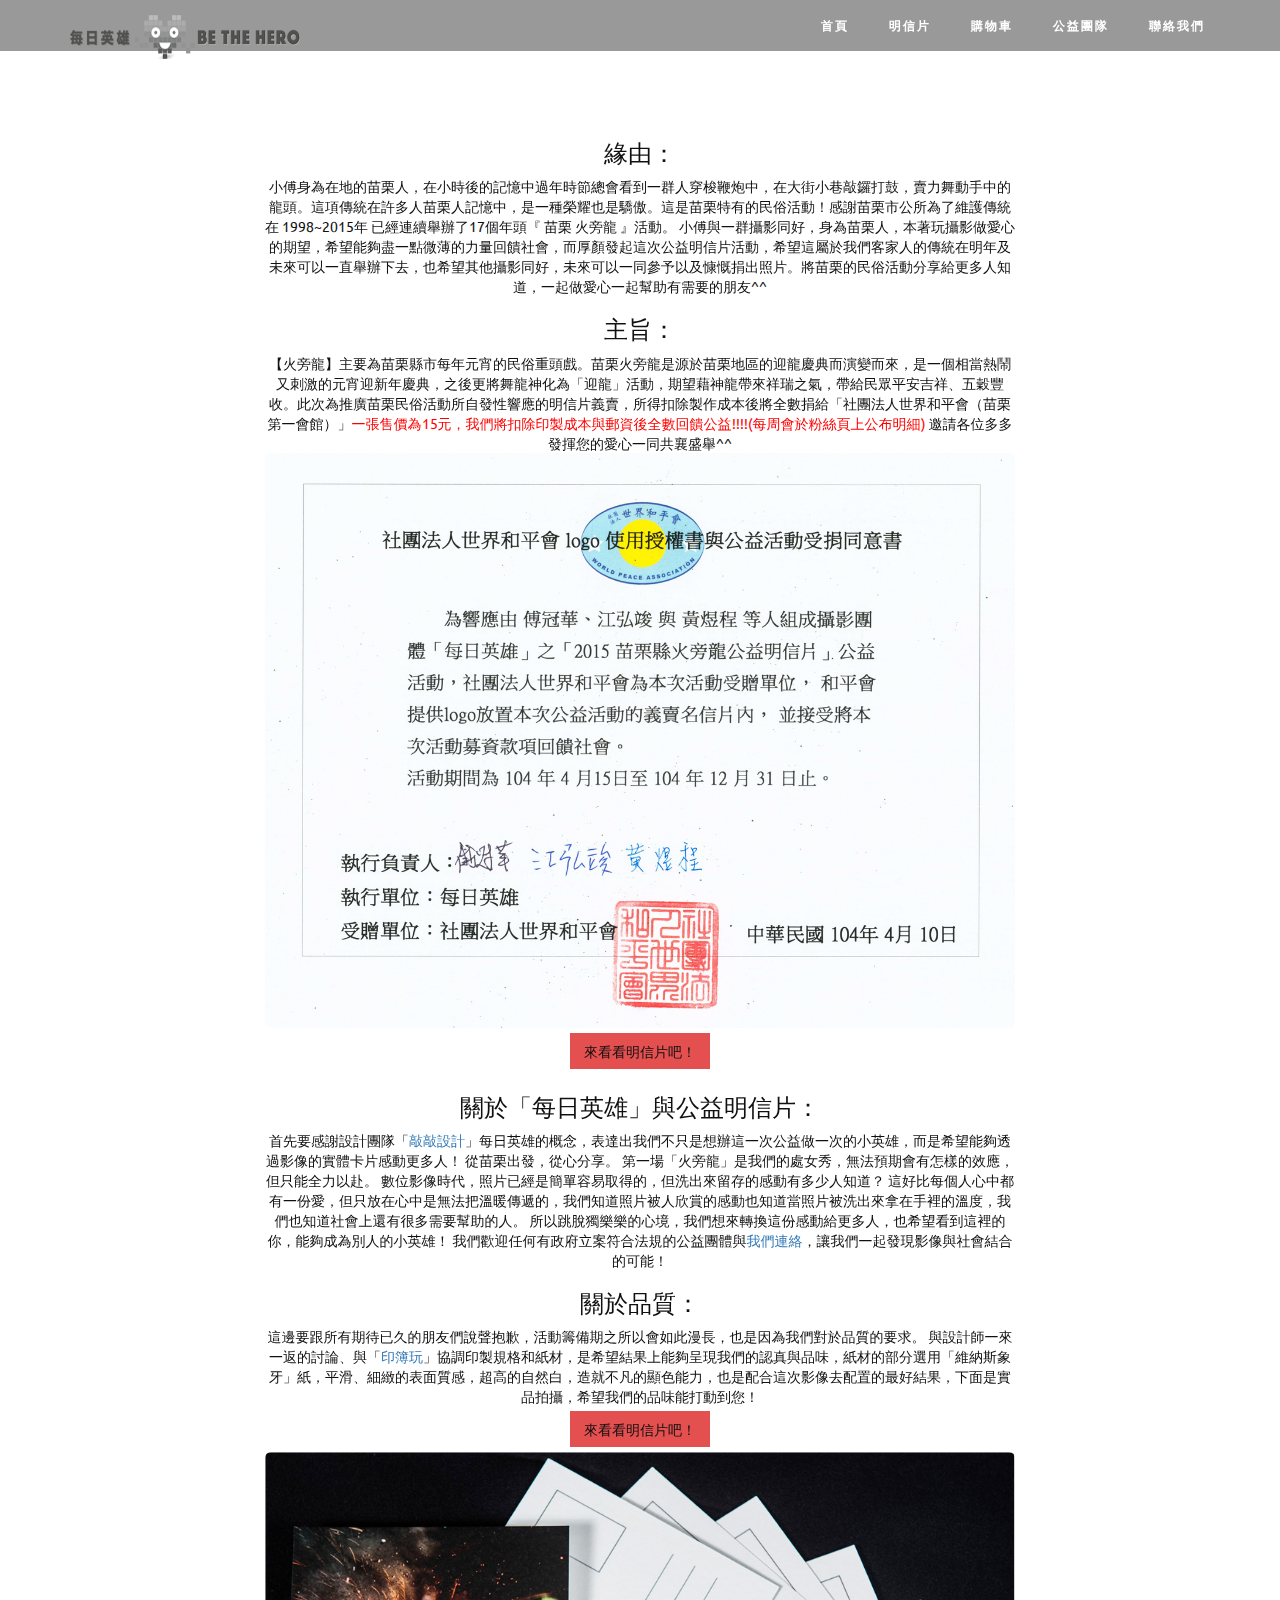
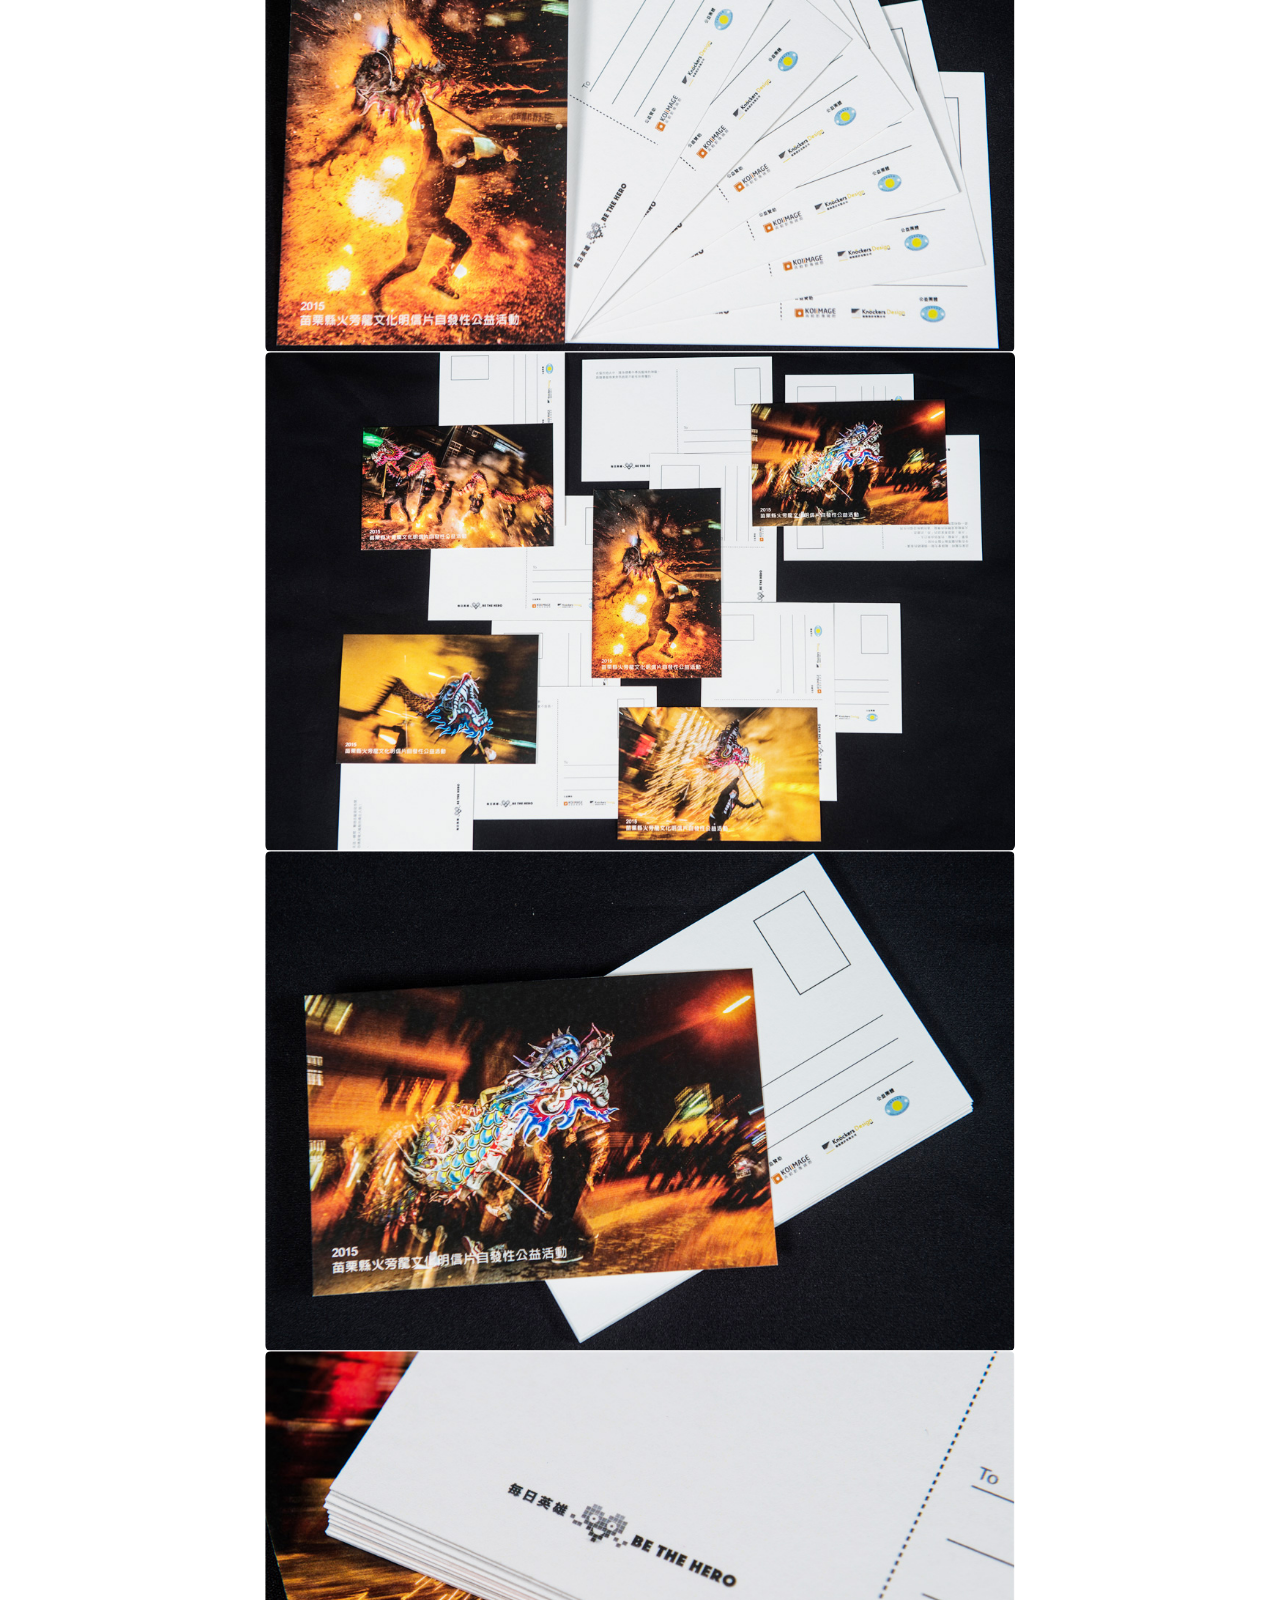
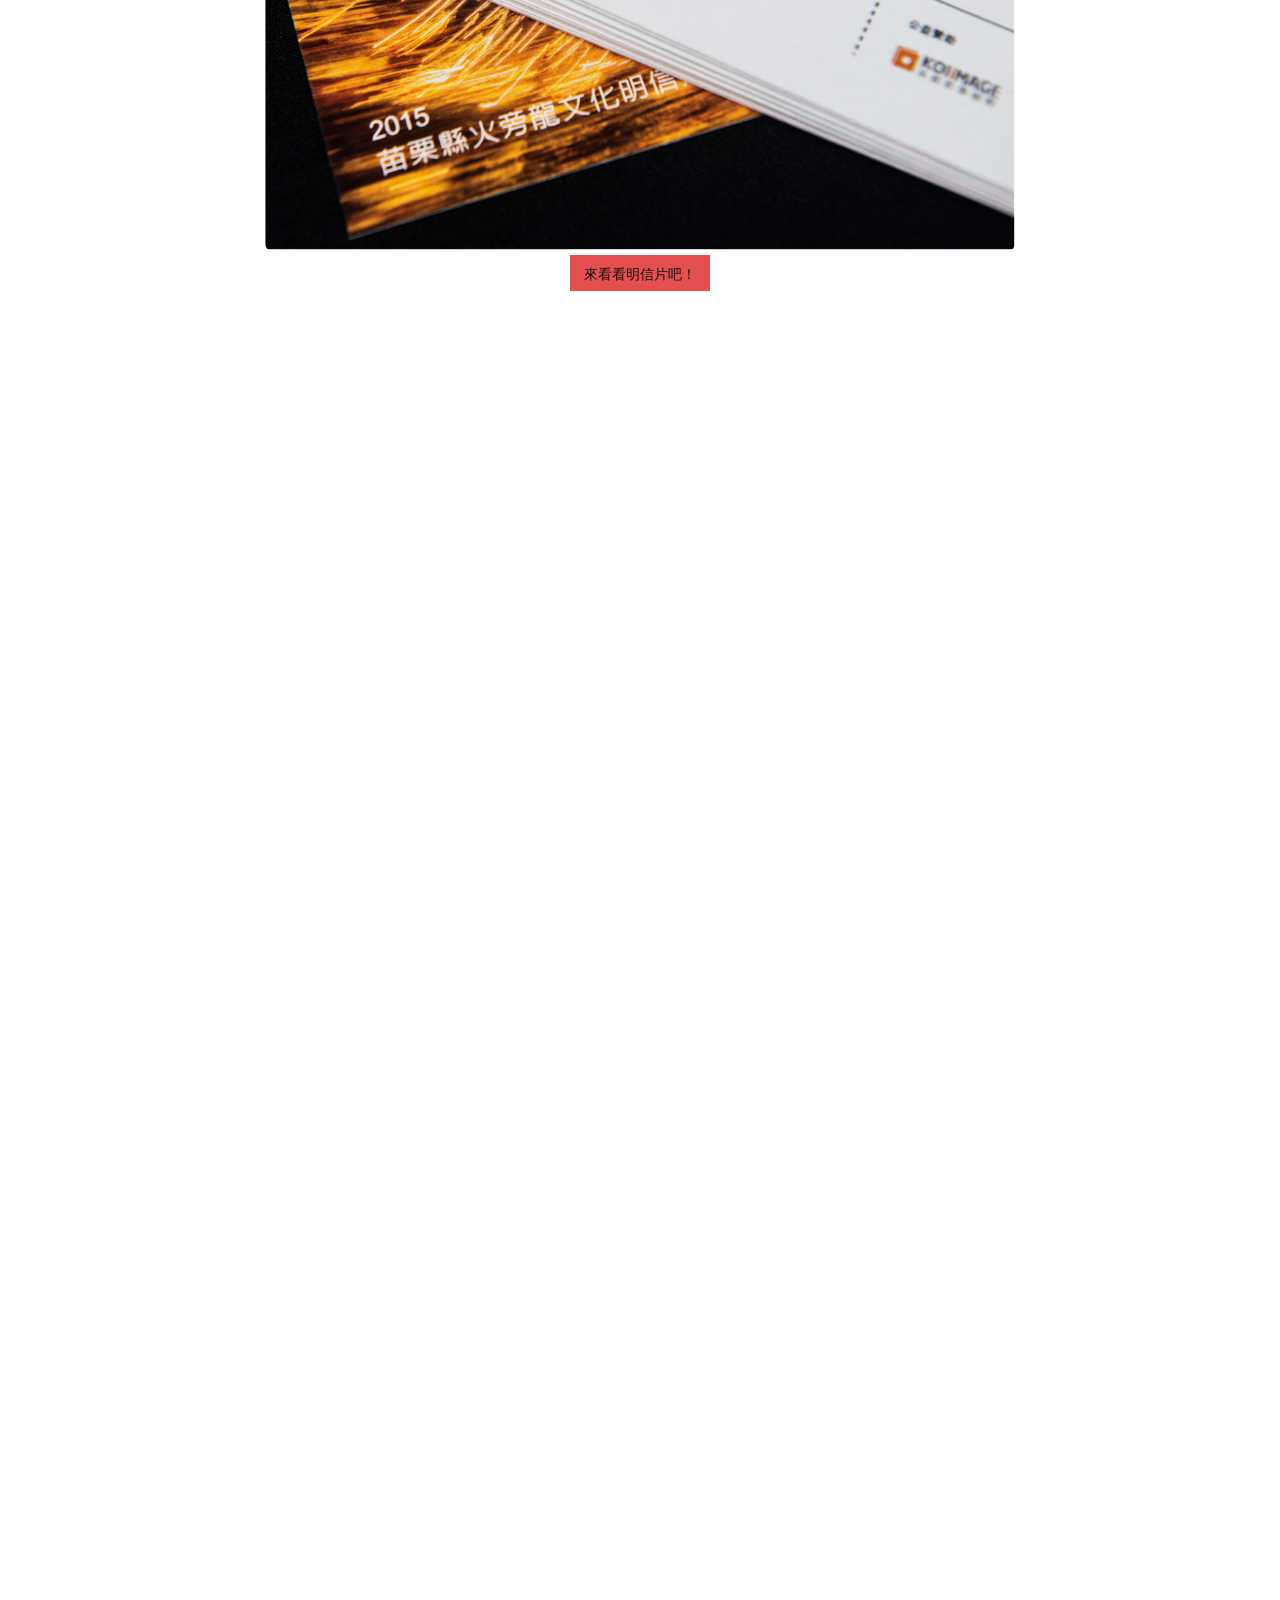
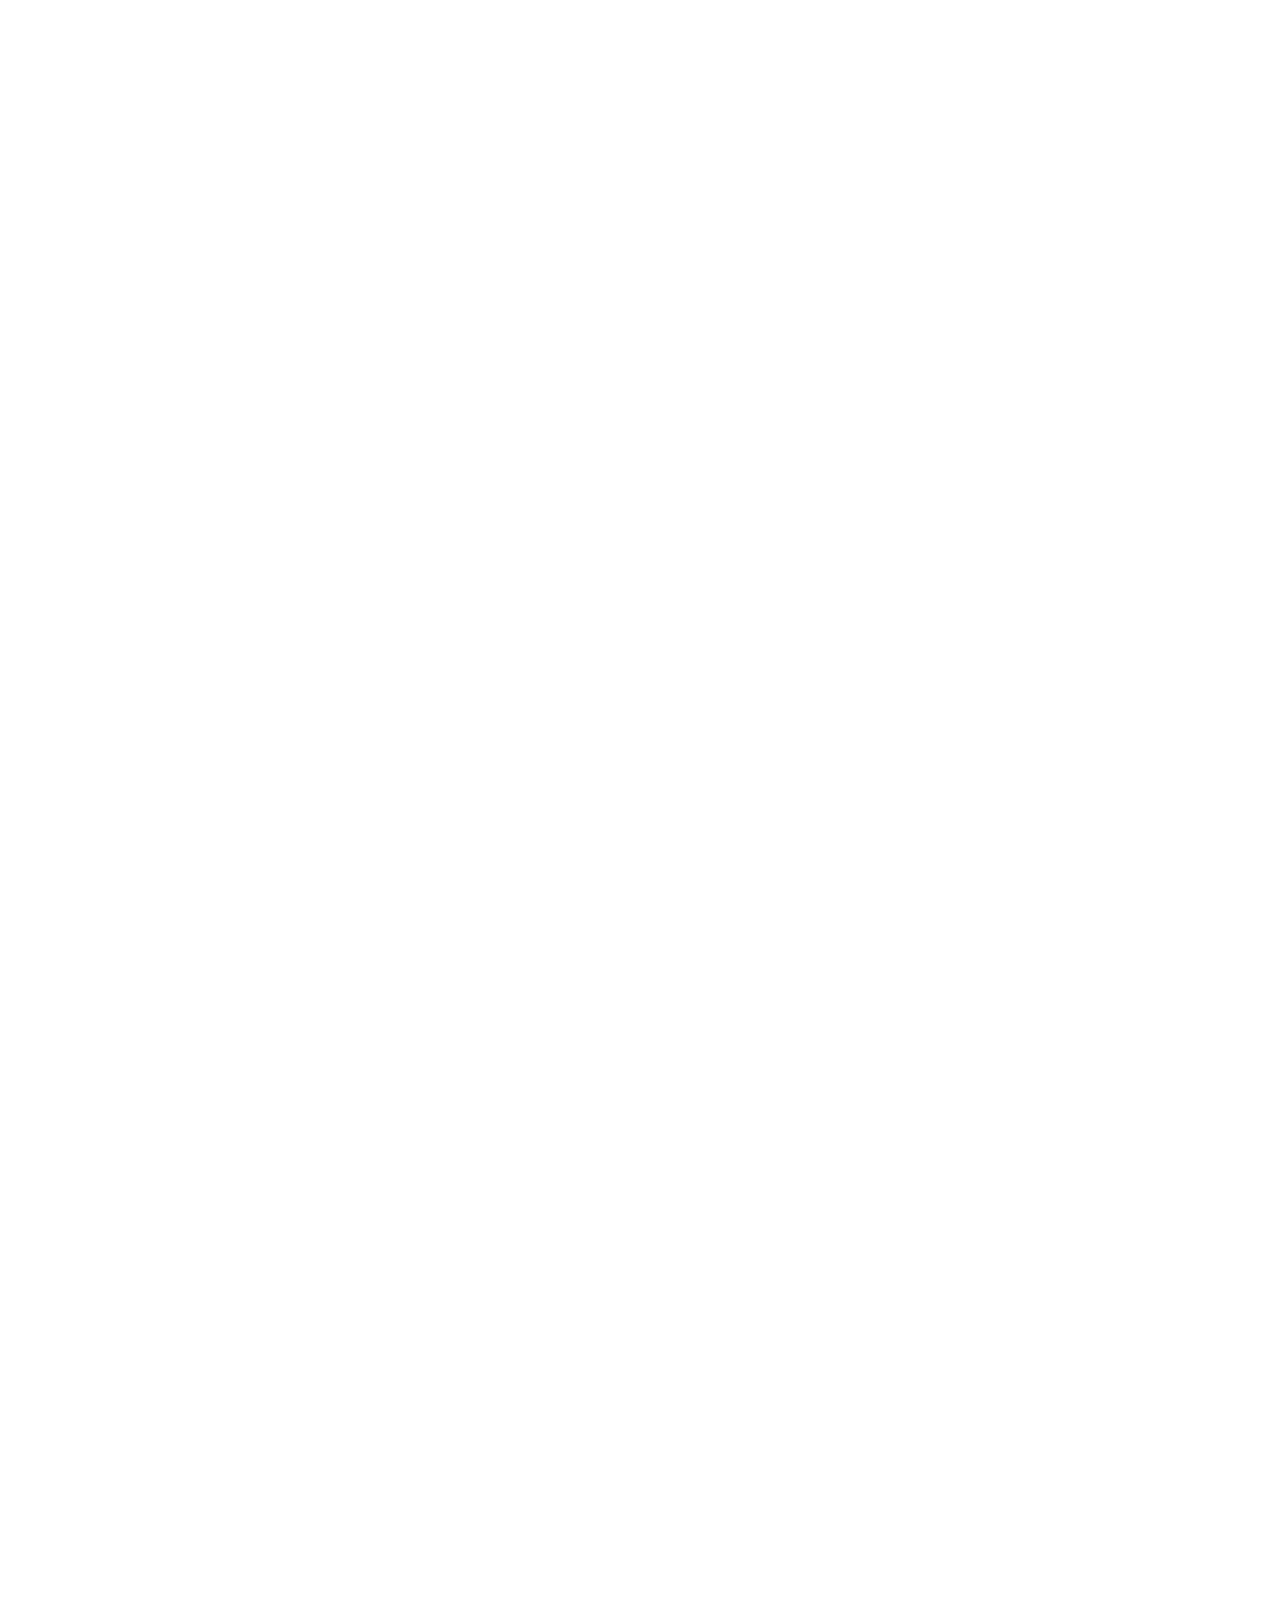
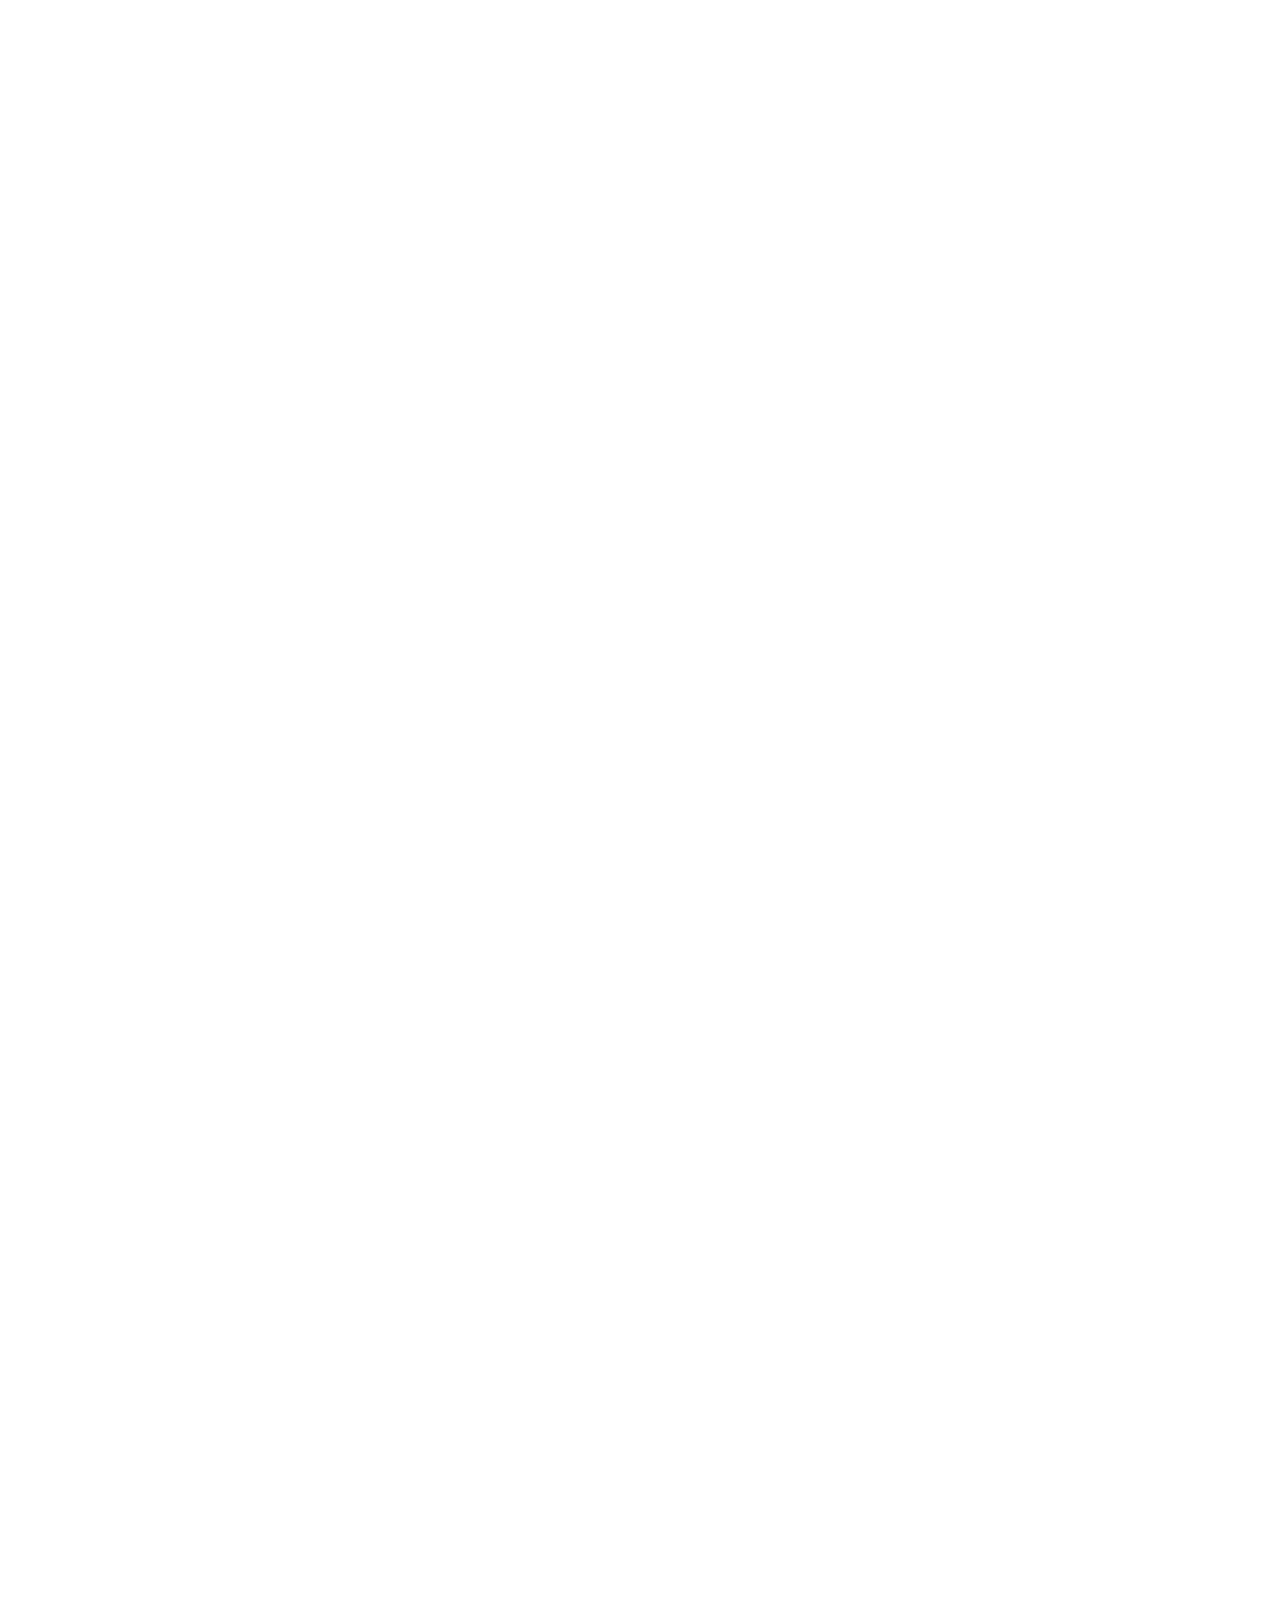
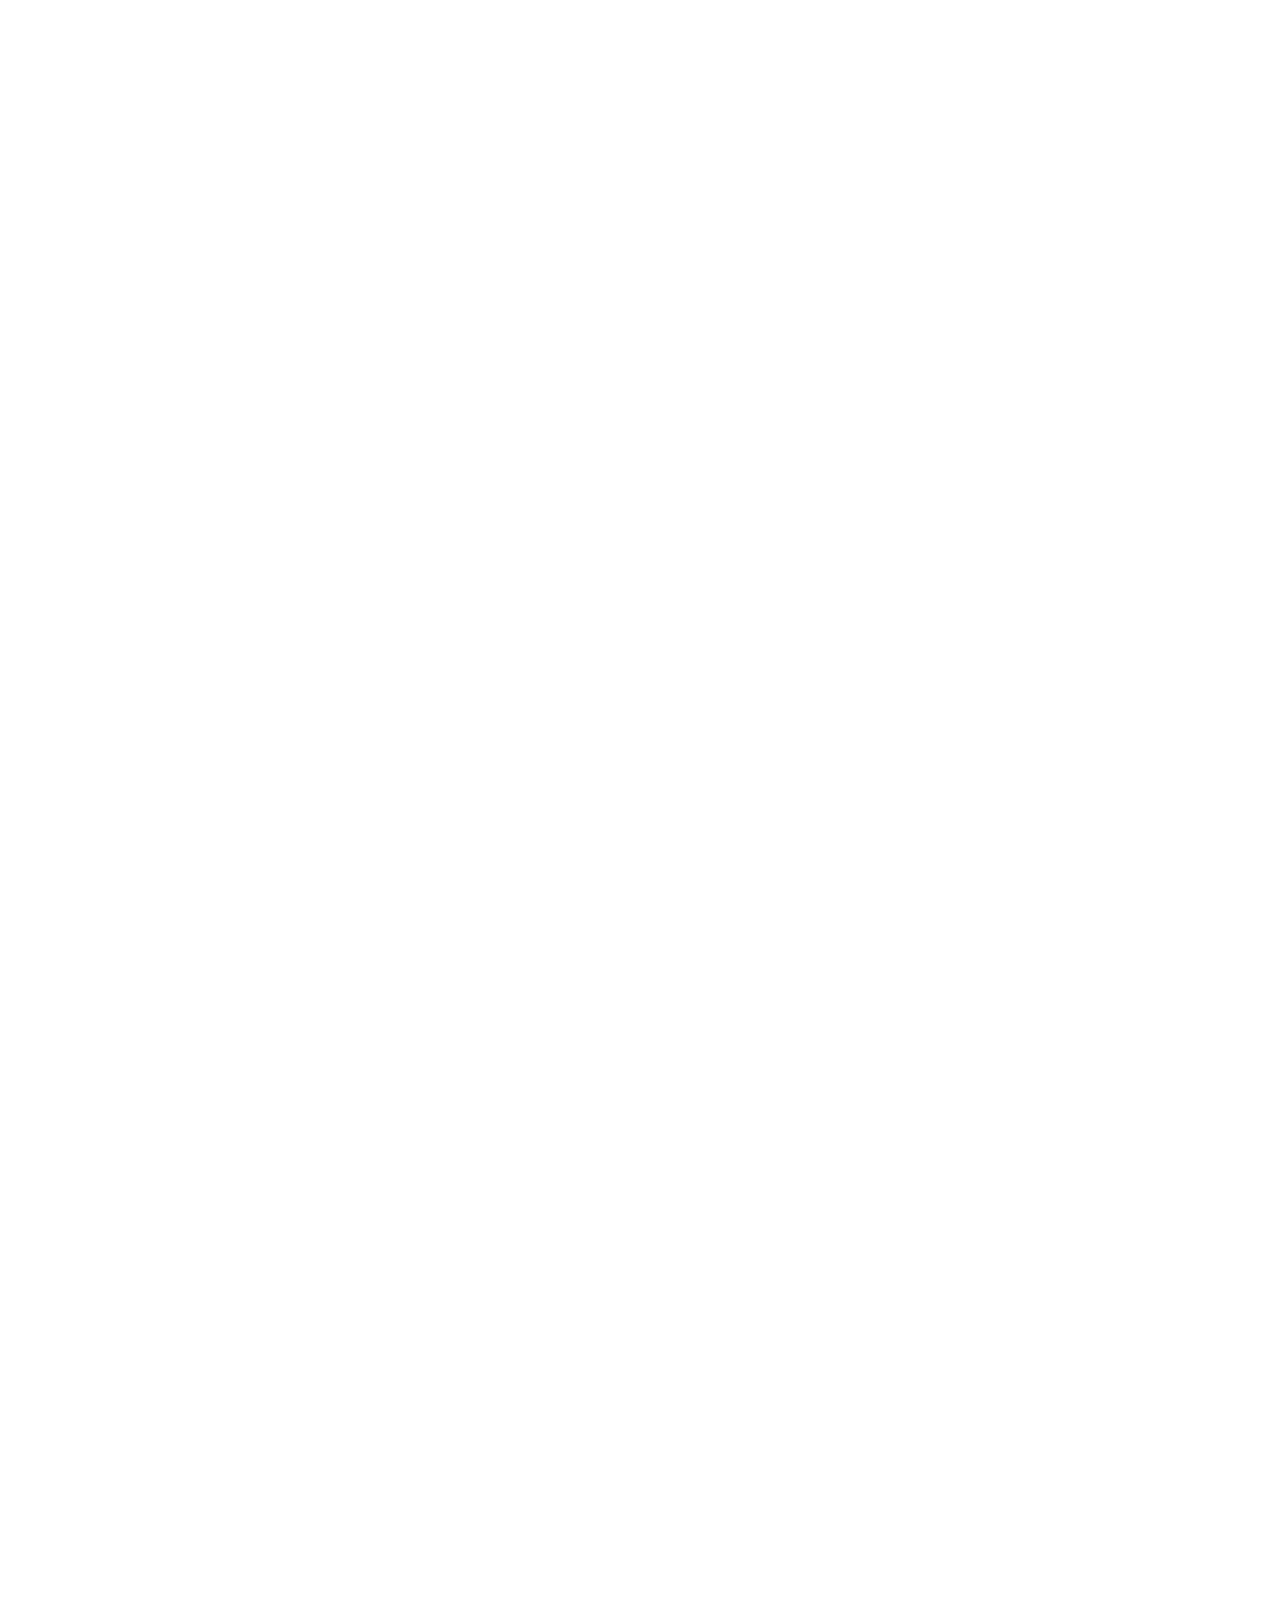
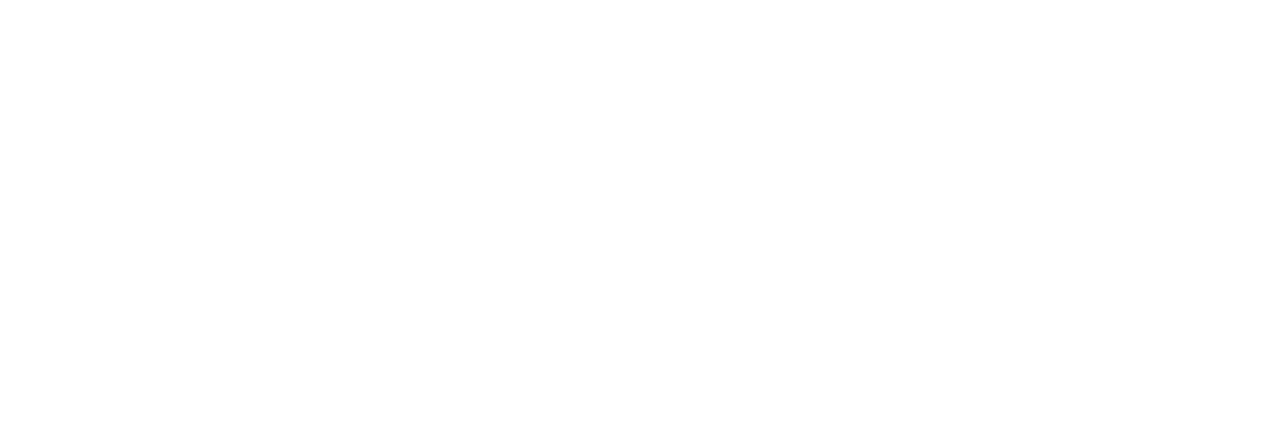
==== commit 246b684b: "fixed Camp01 br tag" ====
--- a/postcard-campaign01/index.html
+++ b/postcard-campaign01/index.html
@@ -20,8 +20,8 @@
 <meta property="article:tag" content="公益 ,明信片 ,每日英雄 ,火旁龍 ,苗栗 ,地方文化 ,民俗活動"/>
 <meta property="og:image" content="../static/assets/img/fbsharelogo.png"/>
 <meta property="article:author" content="Mxp.TW"/>
-<link rel="canonical" href="https://www.mxp.tw/dailyhero/postcard-campaign01/"/>
-<meta property="og:url" content="https://www.mxp.tw/dailyhero/postcard-campaign01/"/>
+<link rel="canonical" href="http://dailyhero.mxp.tw/postcard-campaign01/"/>
+<meta property="og:url" content="http://dailyhero.mxp.tw/postcard-campaign01/"/>
 <link rel="author" href="https://www.mxp.tw/"/>
 <!-- BOOTSTRAP CORE CSS -->
 <link href="../static/assets/css/bootstrap.css" rel="stylesheet" />
@@ -50,7 +50,8 @@
   m=s.getElementsByTagName(o)[0];a.async=1;a.src=g;m.parentNode.insertBefore(a,m)
   })(window,document,'script','//www.google-analytics.com/analytics.js','ga');
 
-  ga('create', 'UA-44220076-3', 'auto');
+  ga('create', 'UA-44220076-4', 'auto');
+  ga('require', 'displayfeatures');
   ga('send', 'pageview');
 
 </script>
@@ -70,12 +71,12 @@
 </div>
 <div class="navbar-collapse collapse">
 <ul class="nav navbar-nav navbar-right">
-<li><div class="fb-like" style="top:10px;" data-href="https://www.mxp.tw/dailyhero/postcard-campaign01/" data-width="200px" data-layout="button" data-action="like" data-show-faces="false" data-share="true"></div></li>
-<li><a href="https://www.mxp.tw/dailyhero/postcard-campaign01/#home">首頁</a></li>
-<li><a href="https://www.mxp.tw/dailyhero/postcard-campaign01/#card">明信片</a></li>
-<li><a href="https://www.mxp.tw/dailyhero/postcard-campaign01/#checkout">購物車</a></li>
-<li><a href="https://www.mxp.tw/dailyhero/postcard-campaign01/#team">公益團隊</a></li>
-<li><a href="https://www.mxp.tw/dailyhero/postcard-campaign01/#contact">聯絡我們</a></li>
+<li><div class="fb-like" style="top:10px;" data-href="http://dailyhero.mxp.tw/postcard-campaign01/" data-width="200px" data-layout="button" data-action="like" data-show-faces="false" data-share="true"></div></li>
+<li><a href="http://dailyhero.mxp.tw/postcard-campaign01/#home">首頁</a></li>
+<li><a href="http://dailyhero.mxp.tw/postcard-campaign01/#card">明信片</a></li>
+<li><a href="http://dailyhero.mxp.tw/postcard-campaign01/#checkout">購物車</a></li>
+<li><a href="http://dailyhero.mxp.tw/postcard-campaign01/#team">公益團隊</a></li>
+<li><a href="http://dailyhero.mxp.tw/postcard-campaign01/#contact">聯絡我們</a></li>
 </ul>
 </div>
 
@@ -103,7 +104,7 @@
 <img class="img-responsive img-rounded" src="../static/assets/img/wpauth.jpg" alt="每日英雄與社團法人世界和平會合作" />
 </a>
 
-<a class="btn button-custom btn-custom-two" href="#card">來看看明信片吧！</a>
+<a class="btn button-custom btn-custom-two" href="#card">來看看明信片吧！</a><br />
 <h3>關於「每日英雄」與公益明信片：</h3>
 首先要感謝設計團隊「<a href="./#team">敲敲設計</a>」每日英雄的概念，表達出我們不只是想辦這一次公益做一次的小英雄，而是希望能夠透過影像的實體卡片感動更多人！
 
@@ -122,8 +123,8 @@
 這邊要跟所有期待已久的朋友們說聲抱歉，活動籌備期之所以會如此漫長，也是因為我們對於品質的要求。
 
 與設計師一來一返的討論、與「<a href="./#team">印簿玩</a>」協調印製規格和紙材，是希望結果上能夠呈現我們的認真與品味，紙材的部分選用「維納斯象牙」紙，平滑、細緻的表面質感，超高的自然白，造就不凡的顯色能力，也是配合這次影像去配置的最好結果，下面是實品拍攝，希望我們的品味能打動到您！
-
-<a class="btn button-custom btn-custom-two" href="#card">來看看明信片吧！</a>
+<br />
+<a class="btn button-custom btn-custom-two" href="#card">來看看明信片吧！</a><br />
 
 <a class="fancybox-media" title="每日英雄與印簿玩公益印刷合作" href="../static/assets/img/sample02.jpg">
 <img class="img-responsive img-rounded" src="../static/assets/img/sample02.jpg" alt="每日英雄與印簿玩公益印刷合作" />
